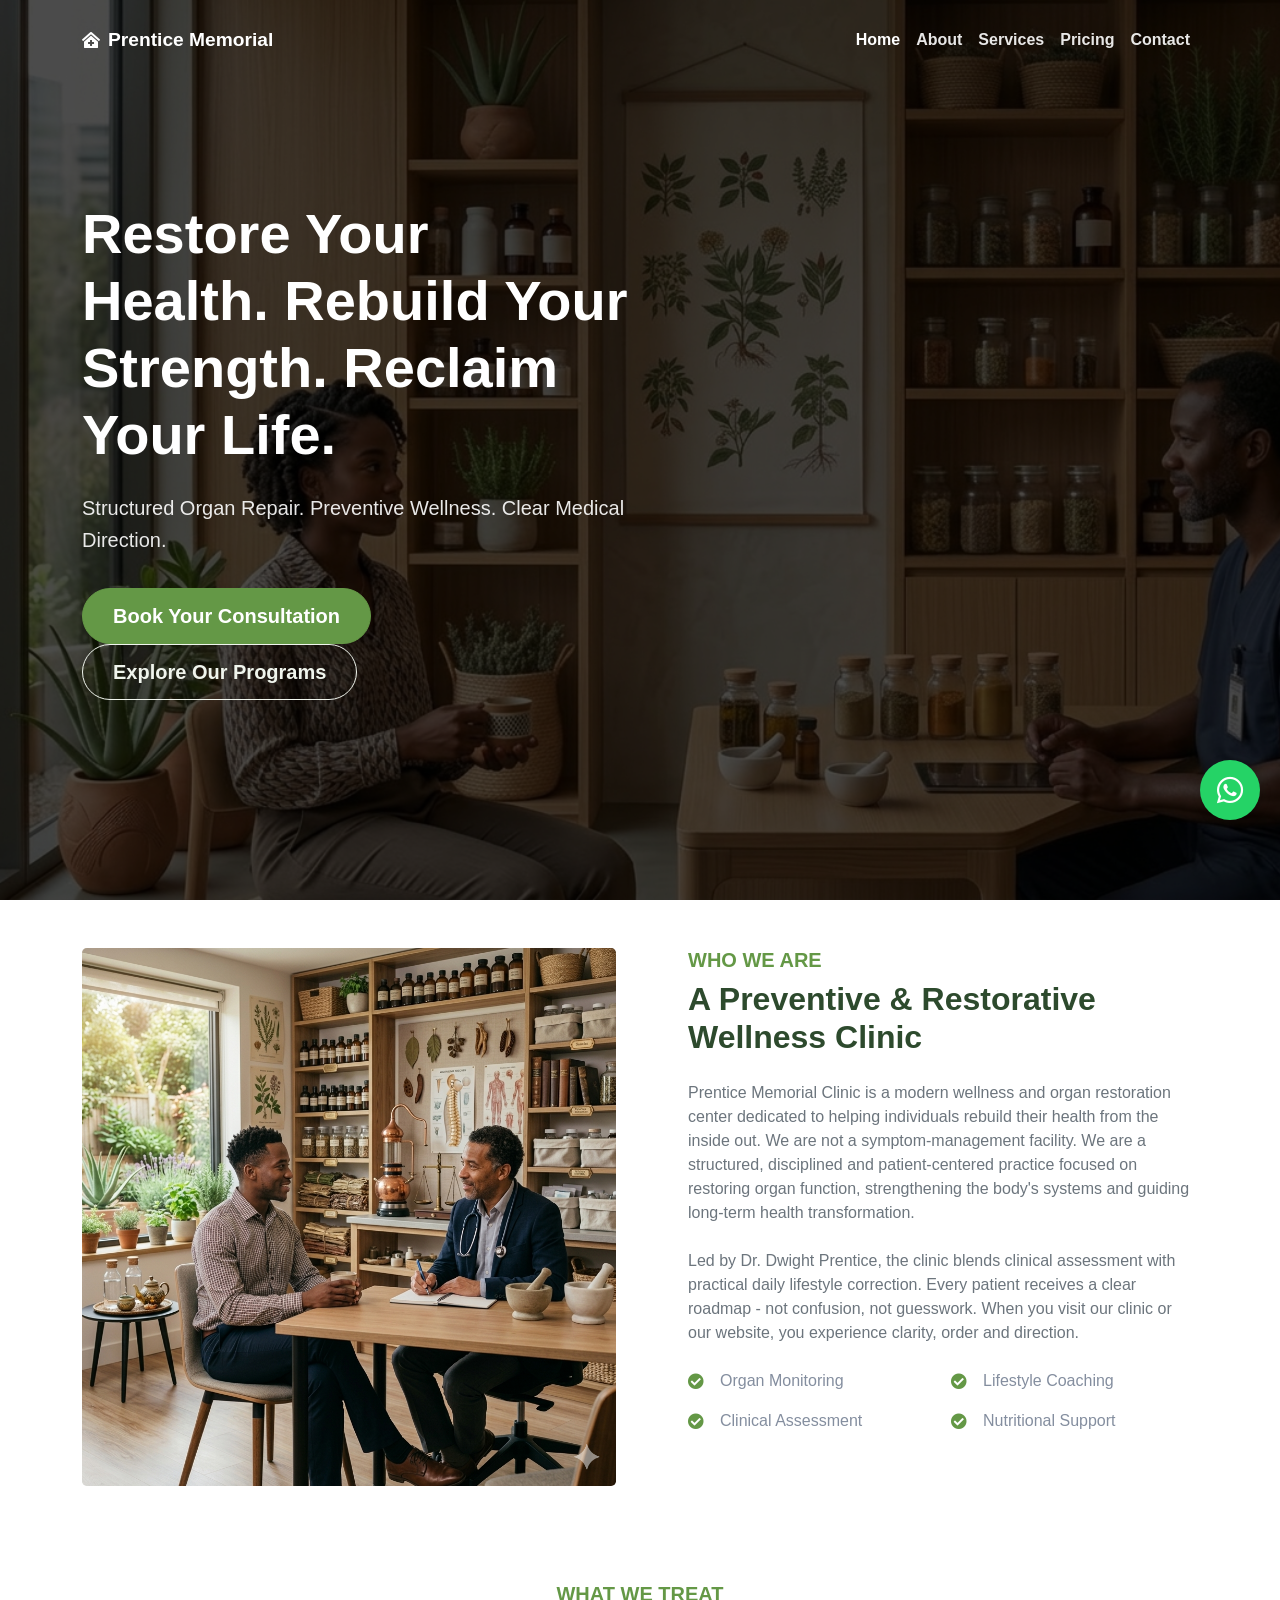
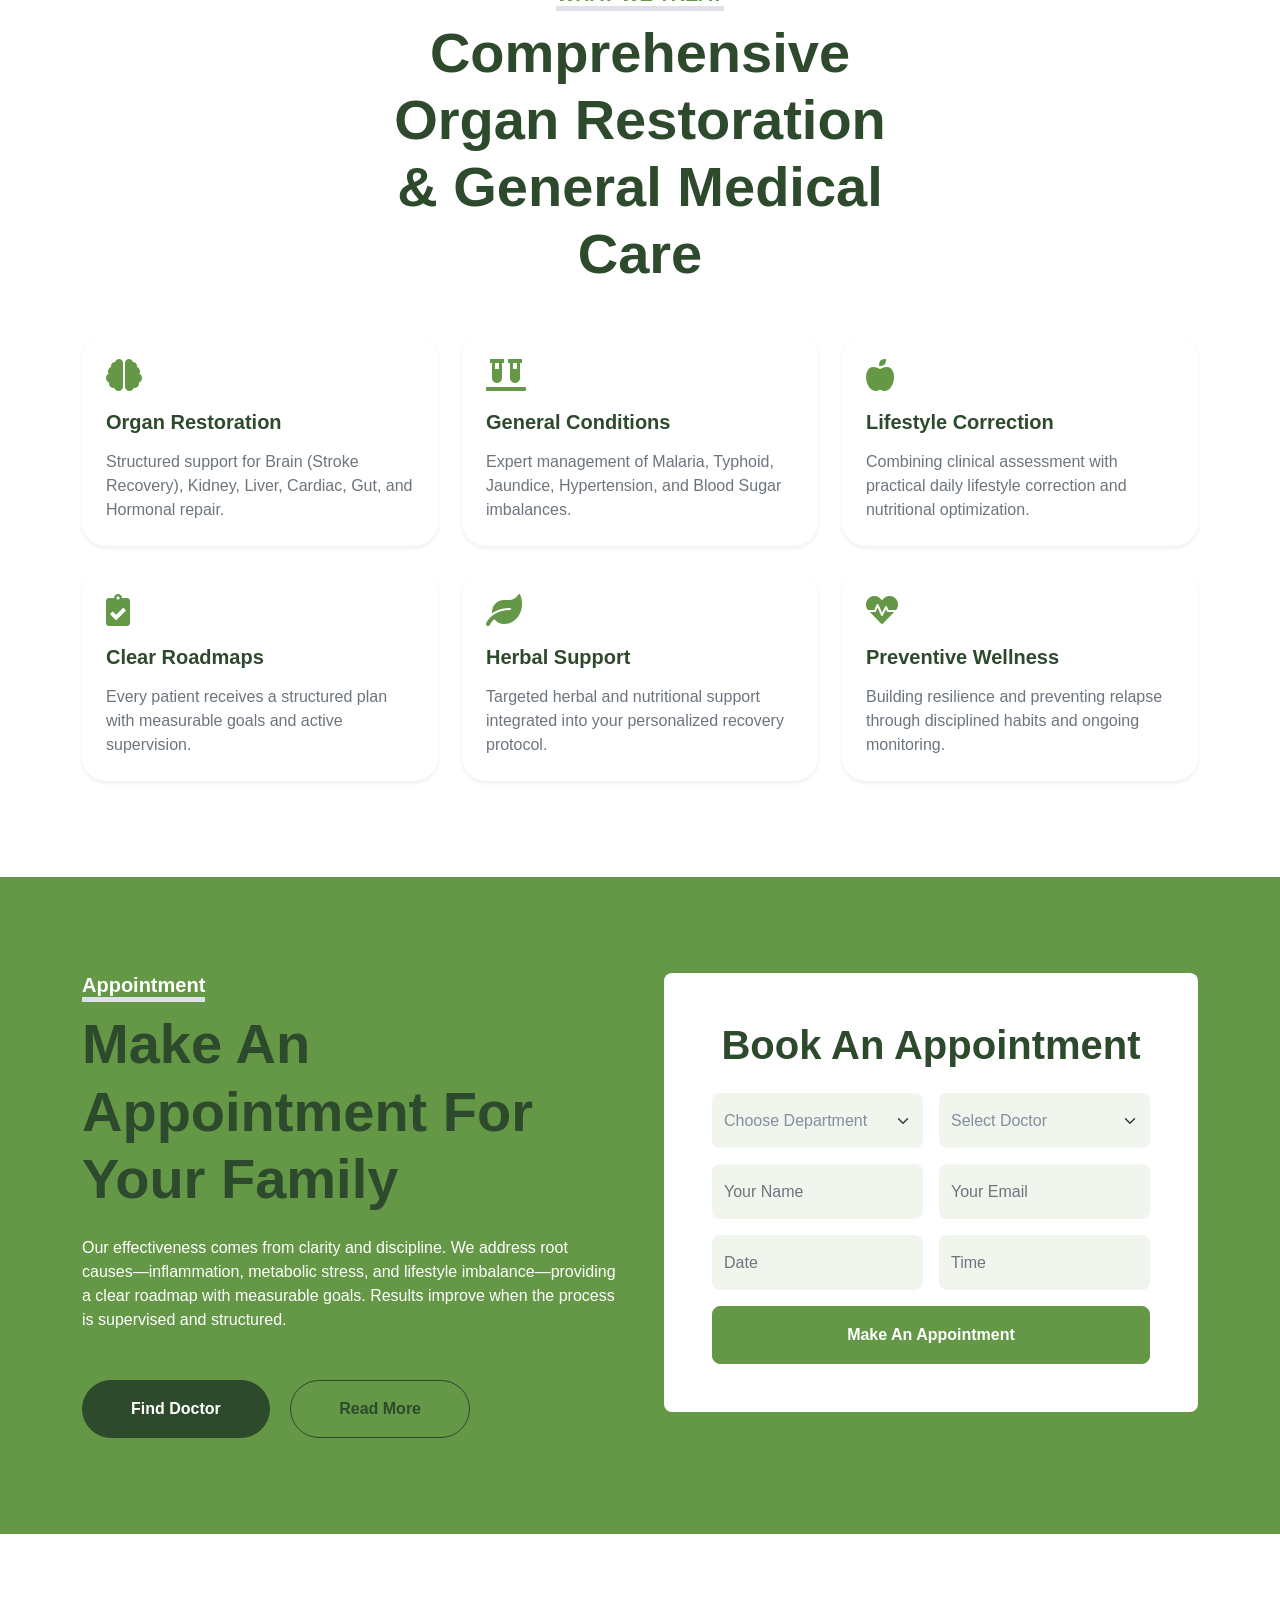
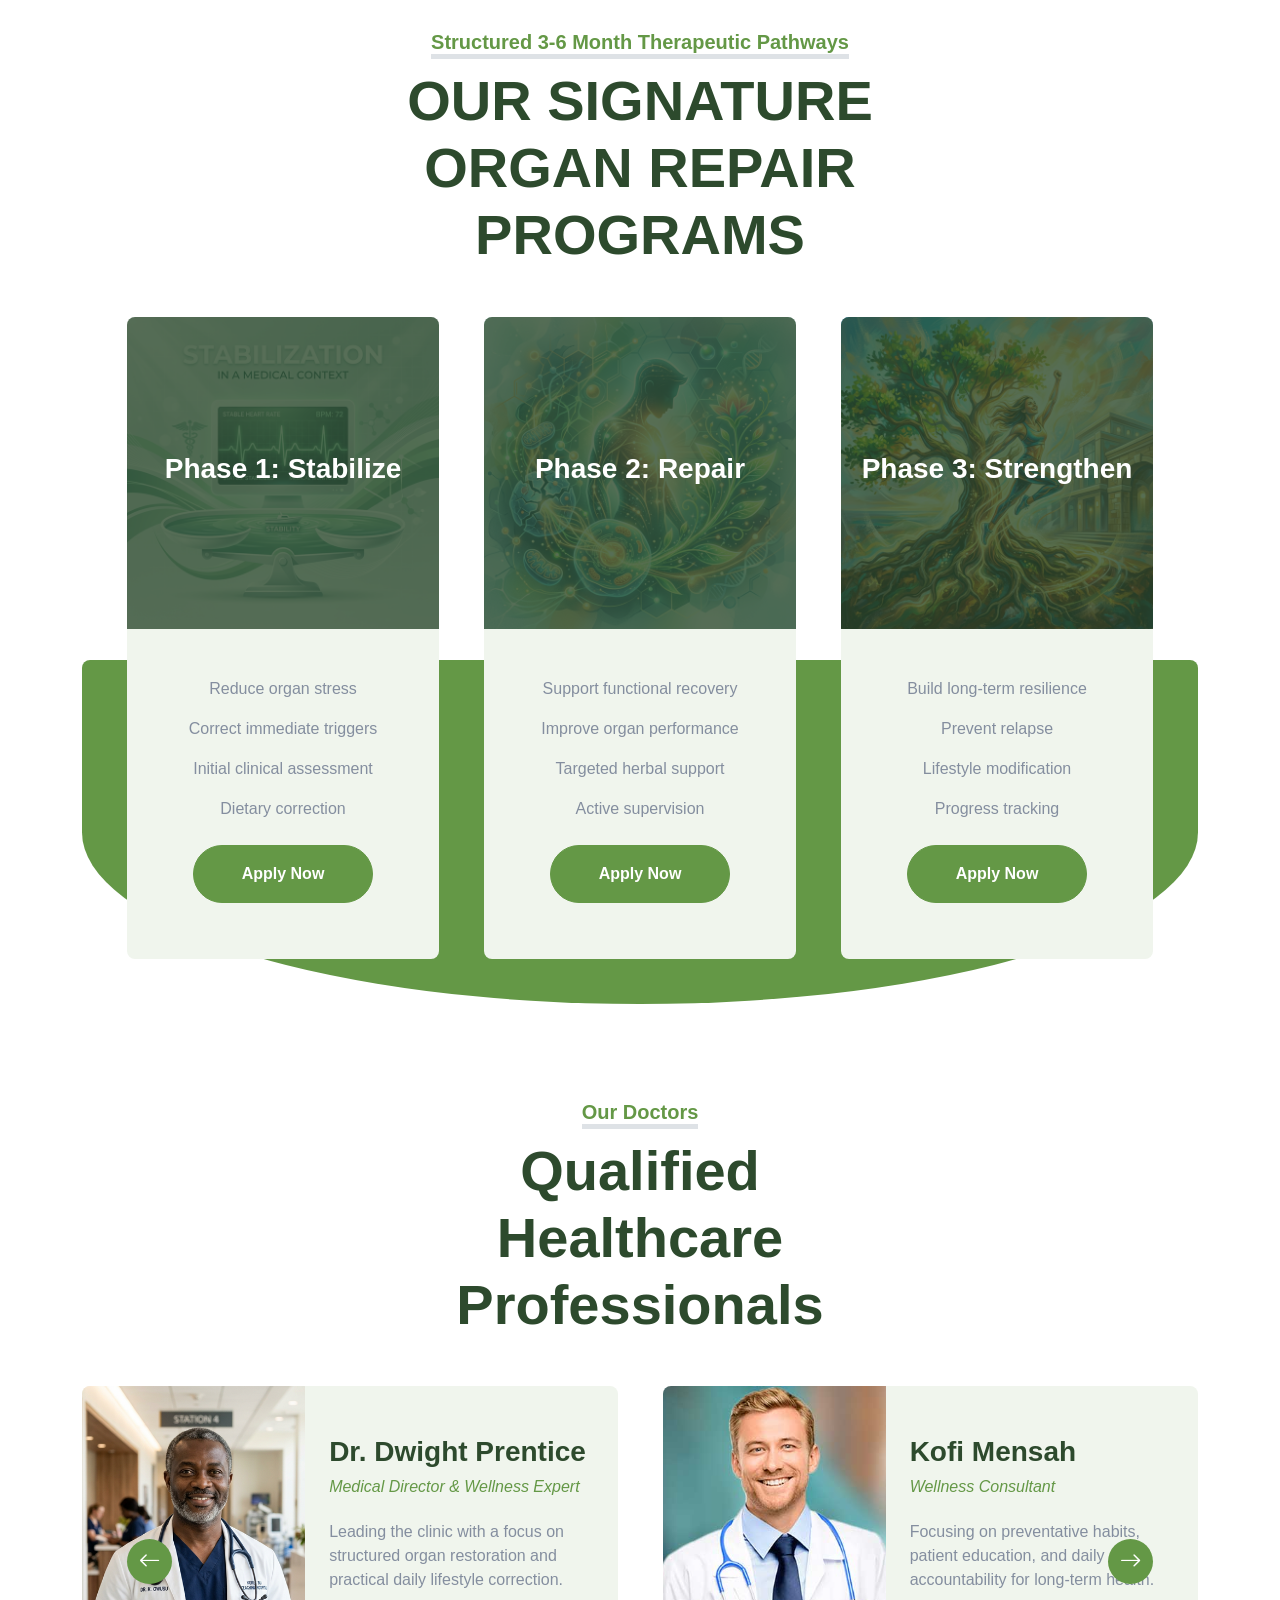
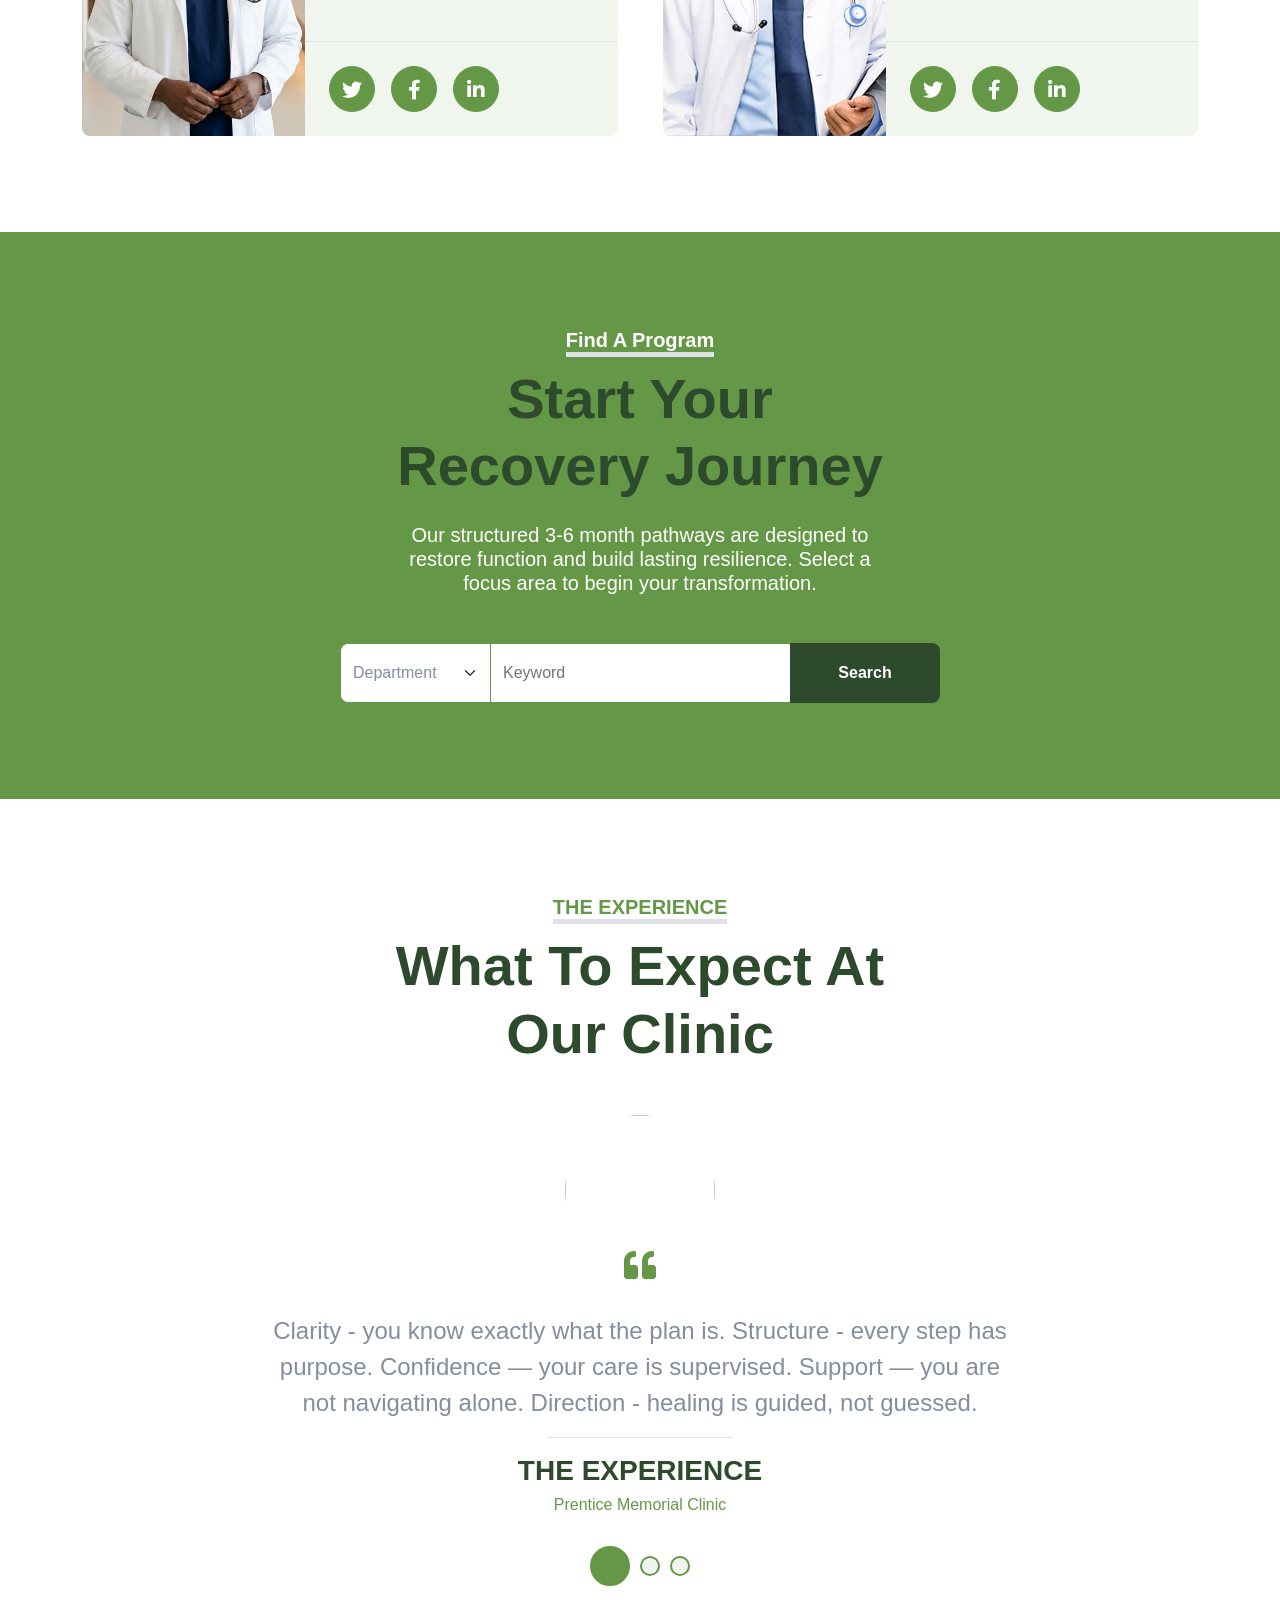
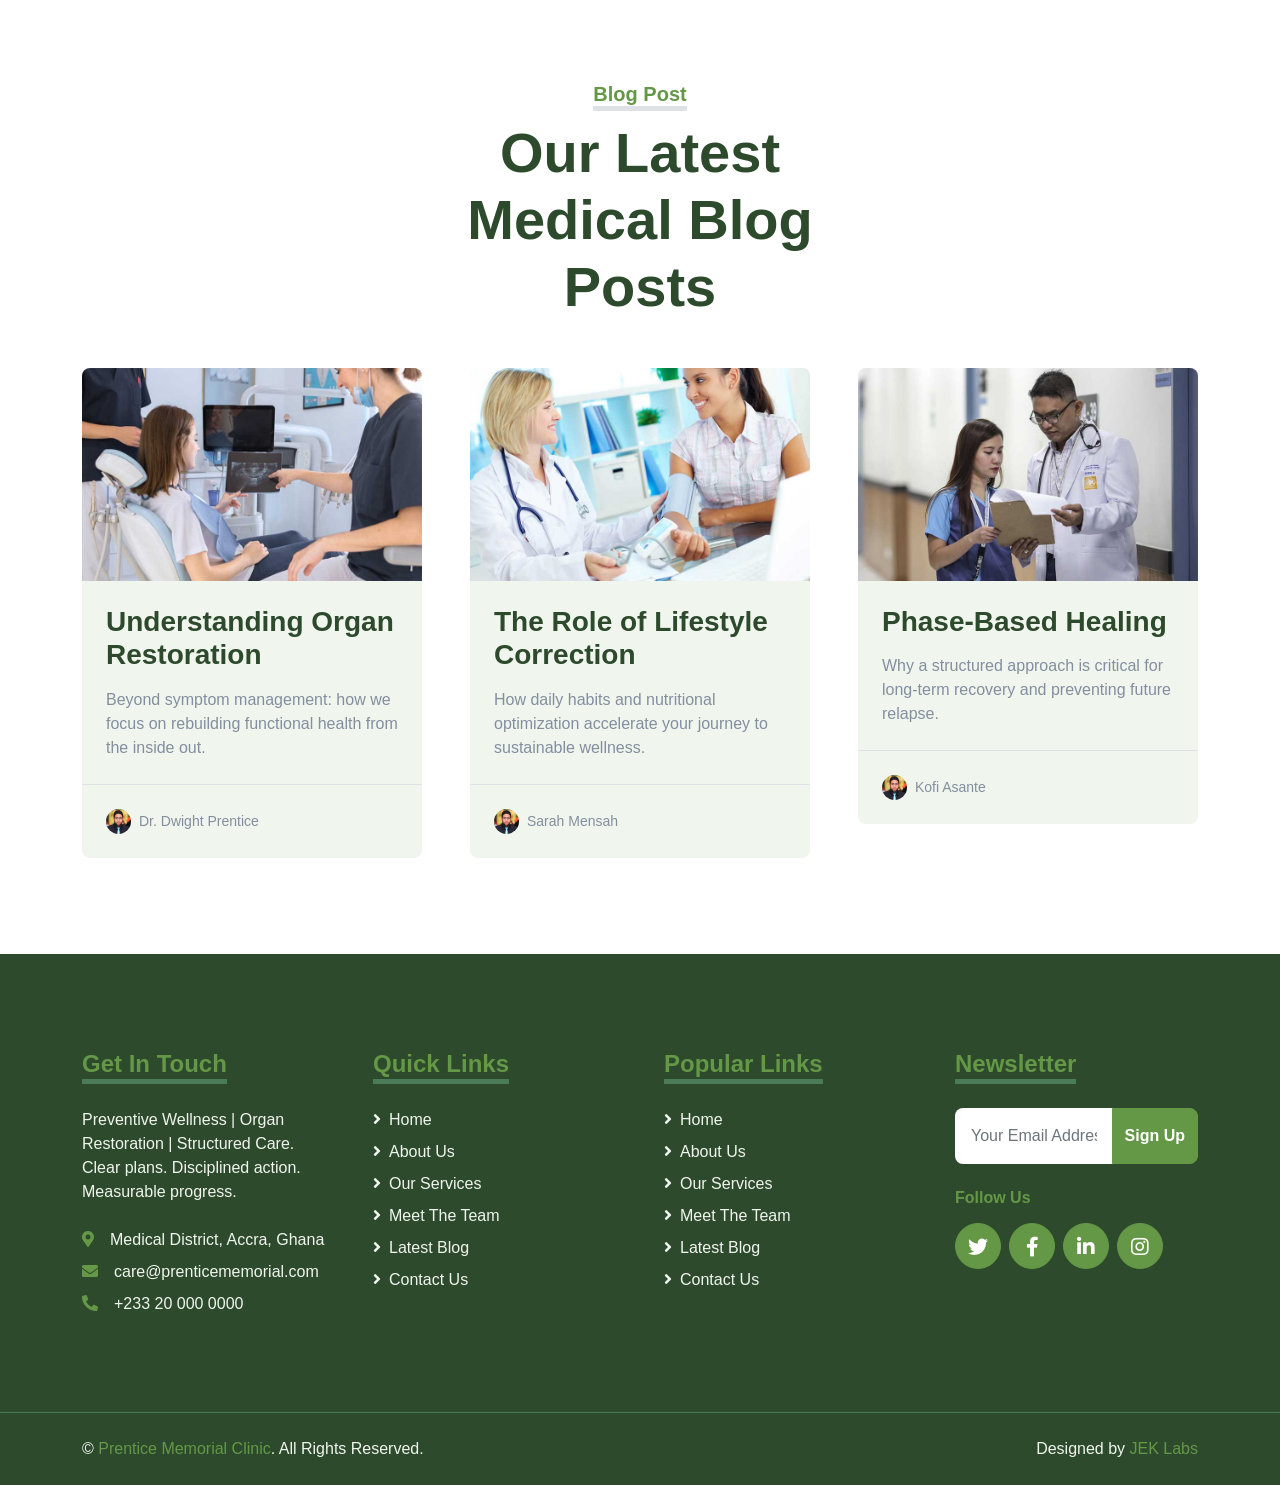
==== index.html @ 49ff548f "update" ====
<!DOCTYPE html>
<html lang="en">

<head>
    <meta charset="utf-8">
    <title>Prentince - Hospital Website Template</title>
    <meta content="width=device-width, initial-scale=1.0" name="viewport">
    <meta content="Free HTML Templates" name="keywords">
    <meta content="Free HTML Templates" name="description">

    <!-- Favicon -->
    <link href="img/favicon.ico" rel="icon">

    <!-- Modern Font -->
    <link rel="preconnect" href="https://fonts.gstatic.com">
    <link href="https://api.fontshare.com/v2/css?f[]=satoshi@400,500,600,700&display=swap" rel="stylesheet">

    <!-- Icon Font Stylesheet -->
    <link href="https://cdnjs.cloudflare.com/ajax/libs/font-awesome/5.15.0/css/all.min.css" rel="stylesheet">
    <link href="https://cdn.jsdelivr.net/npm/bootstrap-icons@1.4.1/font/bootstrap-icons.css" rel="stylesheet">

    <!-- Libraries Stylesheet -->
    <link href="lib/owlcarousel/assets/owl.carousel.min.css" rel="stylesheet">
    <link href="lib/tempusdominus/css/tempusdominus-bootstrap-4.min.css" rel="stylesheet" />

    <!-- Customized Bootstrap Stylesheet -->
    <link href="css/bootstrap.min.css" rel="stylesheet">

    <!-- Template Stylesheet -->
    <link href="css/style.css" rel="stylesheet">

    <!-- Navbar Fix -->
    <link href="css/navbar-fix.css" rel="stylesheet">
</head>

<body style="background:none!important;background-color:transparent!important;">
    <!-- Navbar Start -->
    <div class="container-fluid navbar-transparent"
        style="background:rgba(0,0,0,0)!important;background-color:rgba(0,0,0,0)!important;">
        <div class="container" style="background:rgba(0,0,0,0)!important;background-color:rgba(0,0,0,0)!important;">
            <nav class="navbar navbar-expand-md navbar-dark py-3 py-lg-0"
                style="background:rgba(0,0,0,0)!important;background-color:rgba(0,0,0,0)!important;">
                <a href="index.html" class="navbar-brand"
                    style="background:transparent!important;background-color:transparent!important;">
                    <h1 class="m-0 text-white"
                        style="background:transparent!important;background-color:transparent!important;"><i
                            class="fa fa-clinic-medical me-2"></i>Prentice Memorial</h1>
                </a>
                <button class="navbar-toggler" type="button" data-bs-toggle="offcanvas"
                    data-bs-target="#offcanvasNavbar" aria-controls="offcanvasNavbar"
                    style="background:transparent!important;background-color:transparent!important;">
                    <i class="fas fa-bars text-white"></i>
                </button>
                <div class="collapse navbar-collapse" id="navbarCollapse">
                    <div class="navbar-nav ms-auto py-0">
                        <a href="#home" class="nav-item nav-link active">Home</a>
                        <a href="#about" class="nav-item nav-link">About</a>
                        <a href="#services" class="nav-item nav-link">Services</a>
                        <a href="#pricing" class="nav-item nav-link">Pricing</a>
                        <a href="#contact" class="nav-item nav-link">Contact</a>
                    </div>
                </div>
                <div class="offcanvas offcanvas-end" tabindex="-1" id="offcanvasNavbar"
                    aria-labelledby="offcanvasNavbarLabel">
                    <div class="offcanvas-header">
                        <h2 class="m-0 text-white"
                            style="background:transparent!important;background-color:transparent!important;"><i
                                class="fa fa-clinic-medical me-2"></i>Prentice Memorial</h2>
                        <button type="button" class="btn-close-custom" data-bs-dismiss="offcanvas" aria-label="Close">
                            <i class="fas fa-times"></i>
                        </button>
                    </div>
                    <div class="offcanvas-body">
                        <div class="navbar-nav">
                            <a href="#home" class="nav-link active">Home</a>
                            <a href="#about" class="nav-link">About</a>
                            <a href="#services" class="nav-link">Services</a>
                            <a href="#pricing" class="nav-link">Pricing</a>
                            <a href="#contact" class="nav-link">Contact</a>
                        </div>
                    </div>
                </div>
            </nav>
        </div>
    </div>
    <!-- Navbar End -->


    <!-- Hero Start -->
    <div class="hero-section" id="home">
        <div class="hero-overlay"></div>
        <div class="container">
            <div class="row min-vh-100 align-items-center">
                <div class="col-lg-6">
                    <div class="hero-content">
                        <h1 class="hero-title">Restore Your Health. Rebuild Your Strength. Reclaim Your Life.</h1>
                        <p class="hero-subtitle">Structured Organ Repair. Preventive Wellness. Clear Medical Direction.
                        </p>
                        <div class="hero-buttons">
                            <a href="#" class="btn btn-primary btn-lg me-3">Book Your Consultation</a>
                            <a href="#" class="btn btn-outline-light btn-lg">Explore Our Programs</a>
                        </div>
                    </div>
                </div>
            </div>
        </div>
    </div>
    <!-- Hero End -->


    <!-- About Start -->
    <div class="container-fluid py-5" id="about">
        <div class="container">
            <div class="row gx-5">
                <div class="col-lg-6 mb-5 mb-lg-0">
                    <img class="img-fluid rounded-3" src="img/about.png" alt="About">
                </div>
                <div class="col-lg-6 ps-lg-5">
                    <h5 class="text-primary mb-2">WHO WE ARE</h5>
                    <h2 class="mb-4">A Preventive & Restorative Wellness Clinic</h2>
                    <p class="text-muted mb-4">Prentice Memorial Clinic is a modern wellness and organ restoration
                        center dedicated to helping individuals rebuild their health from the inside out. We are not a
                        symptom-management facility. We are a structured, disciplined and patient-centered practice
                        focused on restoring organ function, strengthening the body's systems and guiding long-term
                        health transformation.</p>
                    <p class="text-muted mb-4">Led by Dr. Dwight Prentice, the clinic blends clinical assessment with
                        practical daily lifestyle correction. Every patient receives a clear roadmap - not confusion,
                        not guesswork. When you visit our clinic or our website, you experience clarity, order and
                        direction.</p>
                    <div class="row g-3">
                        <div class="col-6">
                            <div class="d-flex align-items-center">
                                <i class="fa fa-check-circle text-primary me-3"></i>
                                <span>Organ Monitoring</span>
                            </div>
                        </div>
                        <div class="col-6">
                            <div class="d-flex align-items-center">
                                <i class="fa fa-check-circle text-primary me-3"></i>
                                <span>Lifestyle Coaching</span>
                            </div>
                        </div>
                        <div class="col-6">
                            <div class="d-flex align-items-center">
                                <i class="fa fa-check-circle text-primary me-3"></i>
                                <span>Clinical Assessment</span>
                            </div>
                        </div>
                        <div class="col-6">
                            <div class="d-flex align-items-center">
                                <i class="fa fa-check-circle text-primary me-3"></i>
                                <span>Nutritional Support</span>
                            </div>
                        </div>
                    </div>
                </div>
            </div>
        </div>
    </div>
    <!-- About End -->


    <!-- Services Start -->
    <div class="container-fluid py-5" id="services">
        <div class="container">
            <div class="text-center mx-auto mb-5" style="max-width: 500px;">
                <h5 class="d-inline-block text-primary border-bottom border-5">WHAT WE TREAT</h5>
                <h1 class="display-4">Comprehensive Organ Restoration & General Medical Care</h1>
            </div>
            <div class="row g-4">
                <div class="col-lg-4 col-md-6">
                    <div class="service-card h-100 p-4 border-0 shadow-sm">
                        <div class="service-icon mb-3">
                            <i class="fa fa-2x fa-brain text-primary"></i>
                        </div>
                        <h5 class="mb-3">Organ Restoration</h5>
                        <p class="text-muted mb-0">Structured support for Brain (Stroke Recovery), Kidney, Liver,
                            Cardiac, Gut, and Hormonal repair.</p>
                    </div>
                </div>
                <div class="col-lg-4 col-md-6">
                    <div class="service-card h-100 p-4 rounded-3 border-0 shadow-sm">
                        <div class="service-icon mb-3">
                            <i class="fa fa-2x fa-vials text-primary"></i>
                        </div>
                        <h5 class="mb-3">General Conditions</h5>
                        <p class="text-muted mb-0">Expert management of Malaria, Typhoid, Jaundice, Hypertension, and
                            Blood Sugar imbalances.</p>
                    </div>
                </div>
                <div class="col-lg-4 col-md-6">
                    <div class="service-card h-100 p-4 rounded-3 border-0 shadow-sm">
                        <div class="service-icon mb-3">
                            <i class="fa fa-2x fa-apple-alt text-primary"></i>
                        </div>
                        <h5 class="mb-3">Lifestyle Correction</h5>
                        <p class="text-muted mb-0">Combining clinical assessment with practical daily lifestyle
                            correction and nutritional optimization.</p>
                    </div>
                </div>
                <div class="col-lg-4 col-md-6">
                    <div class="service-card h-100 p-4 rounded-3 border-0 shadow-sm">
                        <div class="service-icon mb-3">
                            <i class="fa fa-2x fa-clipboard-check text-primary"></i>
                        </div>
                        <h5 class="mb-3">Clear Roadmaps</h5>
                        <p class="text-muted mb-0">Every patient receives a structured plan with measurable goals and
                            active supervision.</p>
                    </div>
                </div>
                <div class="col-lg-4 col-md-6">
                    <div class="service-card h-100 p-4 rounded-3 border-0 shadow-sm">
                        <div class="service-icon mb-3">
                            <i class="fa fa-2x fa-leaf text-primary"></i>
                        </div>
                        <h5 class="mb-3">Herbal Support</h5>
                        <p class="text-muted mb-0">Targeted herbal and nutritional support integrated into your
                            personalized recovery protocol.</p>
                    </div>
                </div>
                <div class="col-lg-4 col-md-6">
                    <div class="service-card h-100 p-4 rounded-3 border-0 shadow-sm">
                        <div class="service-icon mb-3">
                            <i class="fa fa-2x fa-heartbeat text-primary"></i>
                        </div>
                        <h5 class="mb-3">Preventive Wellness</h5>
                        <p class="text-muted mb-0">Building resilience and preventing relapse through disciplined habits
                            and ongoing monitoring.</p>
                    </div>
                </div>
            </div>
        </div>
    </div>
    <!-- Services End -->


    <!-- Appointment Start -->
    <div class="container-fluid bg-primary my-5 py-5">
        <div class="container py-5">
            <div class="row gx-5">
                <div class="col-lg-6 mb-5 mb-lg-0">
                    <div class="mb-4">
                        <h5 class="d-inline-block text-white border-bottom border-5">Appointment</h5>
                        <h1 class="display-4">Make An Appointment For Your Family</h1>
                    </div>
                    <p class="text-white mb-5">Our effectiveness comes from clarity and discipline. We address root
                        causes—inflammation, metabolic stress, and lifestyle imbalance—providing a clear roadmap with
                        measurable goals. Results improve when the process is supervised and structured.</p>
                    <a class="btn btn-dark rounded-pill py-3 px-5 me-3" href="">Find Doctor</a>
                    <a class="btn btn-outline-dark rounded-pill py-3 px-5" href="">Read More</a>
                </div>
                <div class="col-lg-6">
                    <div class="bg-white text-center rounded p-5">
                        <h1 class="mb-4">Book An Appointment</h1>
                        <form>
                            <div class="row g-3">
                                <div class="col-12 col-sm-6">
                                    <select class="form-select bg-light border-0" style="height: 55px;">
                                        <option selected>Choose Department</option>
                                        <option value="1">Department 1</option>
                                        <option value="2">Department 2</option>
                                        <option value="3">Department 3</option>
                                    </select>
                                </div>
                                <div class="col-12 col-sm-6">
                                    <select class="form-select bg-light border-0" style="height: 55px;">
                                        <option selected>Select Doctor</option>
                                        <option value="1">Doctor 1</option>
                                        <option value="2">Doctor 2</option>
                                        <option value="3">Doctor 3</option>
                                    </select>
                                </div>
                                <div class="col-12 col-sm-6">
                                    <input type="text" class="form-control bg-light border-0" placeholder="Your Name"
                                        style="height: 55px;">
                                </div>
                                <div class="col-12 col-sm-6">
                                    <input type="email" class="form-control bg-light border-0" placeholder="Your Email"
                                        style="height: 55px;">
                                </div>
                                <div class="col-12 col-sm-6">
                                    <div class="date" id="date" data-target-input="nearest">
                                        <input type="text" class="form-control bg-light border-0 datetimepicker-input"
                                            placeholder="Date" data-target="#date" data-toggle="datetimepicker"
                                            style="height: 55px;">
                                    </div>
                                </div>
                                <div class="col-12 col-sm-6">
                                    <div class="time" id="time" data-target-input="nearest">
                                        <input type="text" class="form-control bg-light border-0 datetimepicker-input"
                                            placeholder="Time" data-target="#time" data-toggle="datetimepicker"
                                            style="height: 55px;">
                                    </div>
                                </div>
                                <div class="col-12">
                                    <button class="btn btn-primary w-100 py-3" type="submit">Make An
                                        Appointment</button>
                                </div>
                            </div>
                        </form>
                    </div>
                </div>
            </div>
        </div>
    </div>
    <!-- Appointment End -->


    <!-- Pricing Plan Start -->
    <div class="container-fluid py-5" id="pricing">
        <div class="container">
            <div class="text-center mx-auto mb-5" style="max-width: 500px;">
                <h5 class="d-inline-block text-primary border-bottom border-5">Structured 3-6 Month Therapeutic Pathways
                </h5>
                <h1 class="display-4">OUR SIGNATURE ORGAN REPAIR PROGRAMS</h1>
            </div>
            <div class="owl-carousel price-carousel position-relative" style="padding: 0 45px 45px 45px;">
                <div class="bg-light rounded text-center">
                    <div class="position-relative">
                        <img class="img-fluid rounded-top" src="img/program_phase1.png" alt="">
                        <div class="position-absolute w-100 h-100 top-50 start-50 translate-middle rounded-top d-flex flex-column align-items-center justify-content-center"
                            style="background: rgba(45, 74, 45, .8);">
                            <h3 class="text-white">Phase 1: Stabilize</h3>
                        </div>
                    </div>
                    <div class="text-center py-5">
                        <p>Reduce organ stress</p>
                        <p>Correct immediate triggers</p>
                        <p>Initial clinical assessment</p>
                        <p>Dietary correction</p>
                        <a href="" class="btn btn-primary rounded-pill py-3 px-5 my-2">Apply Now</a>
                    </div>
                </div>
                <div class="bg-light rounded text-center">
                    <div class="position-relative">
                        <img class="img-fluid rounded-top" src="img/program_phase2.png" alt="">
                        <div class="position-absolute w-100 h-100 top-50 start-50 translate-middle rounded-top d-flex flex-column align-items-center justify-content-center"
                            style="background: rgba(45, 74, 45, .8);">
                            <h3 class="text-white">Phase 2: Repair</h3>
                        </div>
                    </div>
                    <div class="text-center py-5">
                        <p>Support functional recovery</p>
                        <p>Improve organ performance</p>
                        <p>Targeted herbal support</p>
                        <p>Active supervision</p>
                        <a href="" class="btn btn-primary rounded-pill py-3 px-5 my-2">Apply Now</a>
                    </div>
                </div>
                <div class="bg-light rounded text-center">
                    <div class="position-relative">
                        <img class="img-fluid rounded-top" src="img/program_phase3.png" alt="">
                        <div class="position-absolute w-100 h-100 top-50 start-50 translate-middle rounded-top d-flex flex-column align-items-center justify-content-center"
                            style="background: rgba(45, 74, 45, .8);">
                            <h3 class="text-white">Phase 3: Strengthen</h3>
                        </div>
                    </div>
                    <div class="text-center py-5">
                        <p>Build long-term resilience</p>
                        <p>Prevent relapse</p>
                        <p>Lifestyle modification</p>
                        <p>Progress tracking</p>
                        <a href="" class="btn btn-primary rounded-pill py-3 px-5 my-2">Apply Now</a>
                    </div>
                </div>
            </div>
        </div>
    </div>
    <!-- Pricing Plan End -->


    <!-- Team Start -->
    <div class="container-fluid py-5">
        <div class="container">
            <div class="text-center mx-auto mb-5" style="max-width: 500px;">
                <h5 class="d-inline-block text-primary border-bottom border-5">Our Doctors</h5>
                <h1 class="display-4">Qualified Healthcare Professionals</h1>
            </div>
            <div class="owl-carousel team-carousel position-relative">
                <div class="team-item">
                    <div class="row g-0 bg-light rounded overflow-hidden">
                        <div class="col-12 col-sm-5 h-100">
                            <img class="img-fluid h-100" src="img/dr_prentice.png" style="object-fit: cover;">
                        </div>
                        <div class="col-12 col-sm-7 h-100 d-flex flex-column">
                            <div class="mt-auto p-4">
                                <h3>Dr. Dwight Prentice</h3>
                                <h6 class="fw-normal fst-italic text-primary mb-4">Medical Director & Wellness Expert
                                </h6>
                                <p class="m-0">Leading the clinic with a focus on structured organ restoration and
                                    practical daily lifestyle correction.</p>
                            </div>
                            <div class="d-flex mt-auto border-top p-4">
                                <a class="btn btn-lg btn-primary btn-lg-square rounded-circle me-3" href="#"><i
                                        class="fab fa-twitter"></i></a>
                                <a class="btn btn-lg btn-primary btn-lg-square rounded-circle me-3" href="#"><i
                                        class="fab fa-facebook-f"></i></a>
                                <a class="btn btn-lg btn-primary btn-lg-square rounded-circle" href="#"><i
                                        class="fab fa-linkedin-in"></i></a>
                            </div>
                        </div>
                    </div>
                </div>
                <div class="team-item">
                    <div class="row g-0 bg-light rounded overflow-hidden">
                        <div class="col-12 col-sm-5 h-100">
                            <img class="img-fluid h-100" src="img/team-2.jpg" style="object-fit: cover;">
                        </div>
                        <div class="col-12 col-sm-7 h-100 d-flex flex-column">
                            <div class="mt-auto p-4">
                                <h3>Kofi Mensah</h3>
                                <h6 class="fw-normal fst-italic text-primary mb-4">Wellness Consultant</h6>
                                <p class="m-0">Focusing on preventative habits, patient education, and daily
                                    accountability for long-term health.</p>
                            </div>
                            <div class="d-flex mt-auto border-top p-4">
                                <a class="btn btn-lg btn-primary btn-lg-square rounded-circle me-3" href="#"><i
                                        class="fab fa-twitter"></i></a>
                                <a class="btn btn-lg btn-primary btn-lg-square rounded-circle me-3" href="#"><i
                                        class="fab fa-facebook-f"></i></a>
                                <a class="btn btn-lg btn-primary btn-lg-square rounded-circle" href="#"><i
                                        class="fab fa-linkedin-in"></i></a>
                            </div>
                        </div>
                    </div>
                </div>
                <div class="team-item">
                    <div class="row g-0 bg-light rounded overflow-hidden">
                        <div class="col-12 col-sm-5 h-100">
                            <img class="img-fluid h-100" src="img/team-3.jpg" style="object-fit: cover;">
                        </div>
                        <div class="col-12 col-sm-7 h-100 d-flex flex-column">
                            <div class="mt-auto p-4">
                                <h3>Sarah Asante</h3>
                                <h6 class="fw-normal fst-italic text-primary mb-4">Clinical Nutritionist</h6>
                                <p class="m-0">Specializing in organ-specific dietary protocols and targeted herbal
                                    support for restorative care.</p>
                            </div>
                            <div class="d-flex mt-auto border-top p-4">
                                <a class="btn btn-lg btn-primary btn-lg-square rounded-circle me-3" href="#"><i
                                        class="fab fa-twitter"></i></a>
                                <a class="btn btn-lg btn-primary btn-lg-square rounded-circle me-3" href="#"><i
                                        class="fab fa-facebook-f"></i></a>
                                <a class="btn btn-lg btn-primary btn-lg-square rounded-circle" href="#"><i
                                        class="fab fa-linkedin-in"></i></a>
                            </div>
                        </div>
                    </div>
                </div>
            </div>
        </div>
    </div>
    <!-- Team End -->


    <!-- Search Start -->
    <div class="container-fluid bg-primary my-5 py-5">
        <div class="container py-5">
            <div class="text-center mx-auto mb-5" style="max-width: 500px;">
                <h5 class="d-inline-block text-white border-bottom border-5">Find A Program</h5>
                <h1 class="display-4 mb-4">Start Your Recovery Journey</h1>
                <h5 class="text-white fw-normal">Our structured 3-6 month pathways are designed to restore function and
                    build lasting resilience. Select a focus area to begin your transformation.</h5>
            </div>
            <div class="mx-auto" style="width: 100%; max-width: 600px;">
                <div class="input-group">
                    <select class="form-select border-primary w-25" style="height: 60px;">
                        <option selected>Department</option>
                        <option value="1">Department 1</option>
                        <option value="2">Department 2</option>
                        <option value="3">Department 3</option>
                    </select>
                    <input type="text" class="form-control border-primary w-50" placeholder="Keyword">
                    <button class="btn btn-dark border-0 w-25">Search</button>
                </div>
            </div>
        </div>
    </div>
    <!-- Search End -->


    <!-- Testimonial Start -->
    <div class="container-fluid py-5">
        <div class="container">
            <div class="text-center mx-auto mb-5" style="max-width: 500px;">
                <h5 class="d-inline-block text-primary border-bottom border-5">THE EXPERIENCE</h5>
                <h1 class="display-4">What To Expect At Our Clinic</h1>
            </div>
            <div class="row justify-content-center">
                <div class="col-lg-8">
                    <div class="owl-carousel testimonial-carousel">
                        <div class="testimonial-item text-center">
                            <div class="position-relative mb-5">
                                <img class="img-fluid rounded-circle mx-auto" src="img/testimonial-1.jpg" alt="">
                                <div class="position-absolute top-100 start-50 translate-middle d-flex align-items-center justify-content-center bg-white rounded-circle"
                                    style="width: 60px; height: 60px;">
                                    <i class="fa fa-quote-left fa-2x text-primary"></i>
                                </div>
                            </div>
                            <p class="fs-4 fw-normal">Clarity - you know exactly what the plan is. Structure - every
                                step has purpose. Confidence — your care is supervised. Support — you are not navigating
                                alone. Direction - healing is guided, not guessed.</p>
                            <hr class="w-25 mx-auto">
                            <h3>THE EXPERIENCE</h3>
                            <h6 class="fw-normal text-primary mb-3">Prentice Memorial Clinic</h6>
                        </div>
                        <div class="testimonial-item text-center">
                            <div class="position-relative mb-5">
                                <img class="img-fluid rounded-circle mx-auto" src="img/testimonial-2.jpg" alt="">
                                <div class="position-absolute top-100 start-50 translate-middle d-flex align-items-center justify-content-center bg-white rounded-circle"
                                    style="width: 60px; height: 60px;">
                                    <i class="fa fa-quote-left fa-2x text-primary"></i>
                                </div>
                            </div>
                            <p class="fs-4 fw-normal">Prentice Memorial Clinic provides a structured, disciplined, and
                                patient-centered practice for long-term health transformation.</p>
                            <hr class="w-25 mx-auto">
                            <h3>OUR MISSION</h3>
                            <h6 class="fw-normal text-primary mb-3">Restoring Organ Function</h6>
                        </div>
                        <div class="testimonial-item text-center">
                            <div class="position-relative mb-5">
                                <img class="img-fluid rounded-circle mx-auto" src="img/testimonial-3.jpg" alt="">
                                <div class="position-absolute top-100 start-50 translate-middle d-flex align-items-center justify-content-center bg-white rounded-circle"
                                    style="width: 60px; height: 60px;">
                                    <i class="fa fa-quote-left fa-2x text-primary"></i>
                                </div>
                            </div>
                            <p class="fs-4 fw-normal">Every patient receives a clear roadmap. Healing is intentional,
                                not accidental. Reclaim your life with our signature programs.</p>
                            <hr class="w-25 mx-auto">
                            <h3>OUR PROMISE</h3>
                            <h6 class="fw-normal text-primary mb-3">Sustainable Recovery</h6>
                        </div>
                    </div>
                </div>
            </div>
        </div>
    </div>
    <!-- Testimonial End -->


    <!-- Blog Start -->
    <div class="container-fluid py-5">
        <div class="container">
            <div class="text-center mx-auto mb-5" style="max-width: 500px;">
                <h5 class="d-inline-block text-primary border-bottom border-5">Blog Post</h5>
                <h1 class="display-4">Our Latest Medical Blog Posts</h1>
            </div>
            <div class="row g-5">
                <div class="col-xl-4 col-lg-6">
                    <div class="bg-light rounded overflow-hidden">
                        <img class="img-fluid w-100" src="img/blog-1.jpg" alt="">
                        <div class="p-4">
                            <a class="h3 d-block mb-3" href="">Understanding Organ Restoration</a>
                            <p class="m-0">Beyond symptom management: how we focus on rebuilding functional health from
                                the inside out.</p>
                        </div>
                        <div class="d-flex justify-content-between border-top p-4">
                            <div class="d-flex align-items-center">
                                <img class="rounded-circle me-2" src="img/user.jpg" width="25" height="25" alt="">
                                <small>Dr. Dwight Prentice</small>
                            </div>
                        </div>
                    </div>
                </div>
                <div class="col-xl-4 col-lg-6">
                    <div class="bg-light rounded overflow-hidden">
                        <img class="img-fluid w-100" src="img/blog-2.jpg" alt="">
                        <div class="p-4">
                            <a class="h3 d-block mb-3" href="">The Role of Lifestyle Correction</a>
                            <p class="m-0">How daily habits and nutritional optimization accelerate your journey to
                                sustainable wellness.</p>
                        </div>
                        <div class="d-flex justify-content-between border-top p-4">
                            <div class="d-flex align-items-center">
                                <img class="rounded-circle me-2" src="img/user.jpg" width="25" height="25" alt="">
                                <small>Sarah Mensah</small>
                            </div>
                        </div>
                    </div>
                </div>
                <div class="col-xl-4 col-lg-6">
                    <div class="bg-light rounded overflow-hidden">
                        <img class="img-fluid w-100" src="img/blog-3.jpg" alt="">
                        <div class="p-4">
                            <a class="h3 d-block mb-3" href="">Phase-Based Healing</a>
                            <p class="m-0">Why a structured approach is critical for long-term recovery and preventing
                                future relapse.</p>
                        </div>
                        <div class="d-flex justify-content-between border-top p-4">
                            <div class="d-flex align-items-center">
                                <img class="rounded-circle me-2" src="img/user.jpg" width="25" height="25" alt="">
                                <small>Kofi Asante</small>
                            </div>
                        </div>
                    </div>
                </div>
            </div>
        </div>
    </div>
    <!-- Blog End -->


    <!-- Footer Start -->
    <div class="container-fluid bg-dark text-light mt-5 py-5" id="contact">
        <div class="container py-5">
            <div class="row g-5">
                <div class="col-lg-3 col-md-6">
                    <h4 class="d-inline-block text-primary border-bottom border-5 border-secondary mb-4">Get In Touch
                    </h4>
                    <p class="mb-4">Preventive Wellness | Organ Restoration | Structured Care. Clear plans. Disciplined
                        action. Measurable progress.</p>
                    <p class="mb-2"><i class="fa fa-map-marker-alt text-primary me-3"></i>Medical District, Accra, Ghana
                    </p>
                    <p class="mb-2"><i class="fa fa-envelope text-primary me-3"></i>care@prenticememorial.com</p>
                    <p class="mb-0"><i class="fa fa-phone-alt text-primary me-3"></i>+233 20 000 0000</p>
                </div>
                <div class="col-lg-3 col-md-6">
                    <h4 class="d-inline-block text-primary border-bottom border-5 border-secondary mb-4">Quick Links
                    </h4>
                    <div class="d-flex flex-column justify-content-start">
                        <a class="text-light mb-2" href="#"><i class="fa fa-angle-right me-2"></i>Home</a>
                        <a class="text-light mb-2" href="#"><i class="fa fa-angle-right me-2"></i>About Us</a>
                        <a class="text-light mb-2" href="#"><i class="fa fa-angle-right me-2"></i>Our Services</a>
                        <a class="text-light mb-2" href="#"><i class="fa fa-angle-right me-2"></i>Meet The Team</a>
                        <a class="text-light mb-2" href="#"><i class="fa fa-angle-right me-2"></i>Latest Blog</a>
                        <a class="text-light" href="#"><i class="fa fa-angle-right me-2"></i>Contact Us</a>
                    </div>
                </div>
                <div class="col-lg-3 col-md-6">
                    <h4 class="d-inline-block text-primary border-bottom border-5 border-secondary mb-4">Popular Links
                    </h4>
                    <div class="d-flex flex-column justify-content-start">
                        <a class="text-light mb-2" href="#"><i class="fa fa-angle-right me-2"></i>Home</a>
                        <a class="text-light mb-2" href="#"><i class="fa fa-angle-right me-2"></i>About Us</a>
                        <a class="text-light mb-2" href="#"><i class="fa fa-angle-right me-2"></i>Our Services</a>
                        <a class="text-light mb-2" href="#"><i class="fa fa-angle-right me-2"></i>Meet The Team</a>
                        <a class="text-light mb-2" href="#"><i class="fa fa-angle-right me-2"></i>Latest Blog</a>
                        <a class="text-light" href="#"><i class="fa fa-angle-right me-2"></i>Contact Us</a>
                    </div>
                </div>
                <div class="col-lg-3 col-md-6">
                    <h4 class="d-inline-block text-primary border-bottom border-5 border-secondary mb-4">Newsletter</h4>
                    <form action="">
                        <div class="input-group">
                            <input type="text" class="form-control p-3 border-0" placeholder="Your Email Address">
                            <button class="btn btn-primary">Sign Up</button>
                        </div>
                    </form>
                    <h6 class="text-primary mt-4 mb-3">Follow Us</h6>
                    <div class="d-flex">
                        <a class="btn btn-lg btn-primary btn-lg-square rounded-circle me-2" href="#"><i
                                class="fab fa-twitter"></i></a>
                        <a class="btn btn-lg btn-primary btn-lg-square rounded-circle me-2" href="#"><i
                                class="fab fa-facebook-f"></i></a>
                        <a class="btn btn-lg btn-primary btn-lg-square rounded-circle me-2" href="#"><i
                                class="fab fa-linkedin-in"></i></a>
                        <a class="btn btn-lg btn-primary btn-lg-square rounded-circle" href="#"><i
                                class="fab fa-instagram"></i></a>
                    </div>
                </div>
            </div>
        </div>
    </div>
    <div class="container-fluid bg-dark text-light border-top border-secondary py-4">
        <div class="container">
            <div class="row g-5">
                <div class="col-md-6 text-center text-md-start">
                    <p class="mb-md-0">&copy; <a class="text-primary" href="#">Prentice Memorial Clinic</a>. All Rights
                        Reserved.</p>
                </div>
                <div class="col-md-6 text-center text-md-end">
                    <p class="mb-0">Designed by <a class="text-primary" href="">JEK Labs</a></p>
                </div>
            </div>
        </div>
    </div>
    <!-- Footer End -->


    <!-- Back to Top -->
    <a href="#" class="btn btn-lg btn-primary btn-lg-square back-to-top"><i class="bi bi-arrow-up"></i></a>

    <!-- WhatsApp Button -->
    <a href="https://wa.me/1234567890" class="whatsapp-float" target="_blank">
        <i class="fab fa-whatsapp"></i>
    </a>


    <!-- JavaScript Libraries -->
    <script src="https://code.jquery.com/jquery-3.4.1.min.js"></script>
    <script src="https://cdn.jsdelivr.net/npm/bootstrap@5.0.0/dist/js/bootstrap.bundle.min.js"></script>
    <script src="lib/easing/easing.min.js"></script>
    <script src="lib/waypoints/waypoints.min.js"></script>
    <script src="lib/owlcarousel/owl.carousel.min.js"></script>
    <script src="lib/tempusdominus/js/moment.min.js"></script>
    <script src="lib/tempusdominus/js/moment-timezone.min.js"></script>
    <script src="lib/tempusdominus/js/tempusdominus-bootstrap-4.min.js"></script>

    <!-- Template Javascript -->
    <script src="js/main.js"></script>


</body>

</html>
---- css/style.css ----
/********** Template CSS **********/
:root {
    --primary: #649846;
    --secondary: #4A7C59;
    --light: #F0F5ED;
    --dark: #2D4A2D;
}

.btn {
    font-weight: 700;
    transition: .5s;
}

/* Hover effects handled by other rules */

.btn-dark:hover {
    background-color: var(--dark) !important;
    border-color: var(--dark) !important;
}

.btn-primary {
    color: #FFFFFF;
}

.btn-square {
    width: 36px;
    height: 36px;
}

.btn-sm-square {
    width: 28px;
    height: 28px;
}

.btn-lg-square {
    width: 46px;
    height: 46px;
}

.btn-square,
.btn-sm-square,
.btn-lg-square {
    padding-left: 0;
    padding-right: 0;
    text-align: center;
}

.back-to-top {
    position: fixed;
    display: none;
    right: 30px;
    bottom: 0;
    border-radius: 50% 50% 0 0;
    z-index: 99;
}

body {
    font-family: 'Satoshi', sans-serif;
}

h1,
h2,
h3,
h4,
h5,
h6 {
    font-family: 'Satoshi', sans-serif;
}

.navbar-light .navbar-nav .nav-link {
    font-family: 'Satoshi', sans-serif;
    position: relative;
    margin-left: 30px;
    padding: 30px 0;
    font-size: 18px;
    font-weight: 700;
    color: var(--dark);
    outline: none;
    transition: .5s;
}

.navbar-light .navbar-nav .nav-link:hover,
.navbar-light .navbar-nav .nav-link.active {
    color: var(--primary);
}

@media (min-width: 992px) {
    .navbar-light .navbar-nav .nav-link::before {
        position: absolute;
        content: "";
        width: 0;
        height: 5px;
        bottom: 0;
        left: 50%;
        background: var(--primary);
        transition: .5s;
    }

    .navbar-light .navbar-nav .nav-link:hover::before,
    .navbar-light .navbar-nav .nav-link.active::before {
        width: 100%;
        left: 0;
    }
}

@media (max-width: 991.98px) {
    .navbar-light .navbar-nav .nav-link {
        margin-left: 0;
        padding: 10px 0;
    }
}

.hero-header {
    background: url(../img/hero.png) top right no-repeat;
    background-size: cover;
}

.feature-card {
    background: #fff;
    border: 1px solid #f0f0f0;
    transition: all 0.3s ease;
}

.feature-card:hover {
    border-color: var(--primary);
    transform: translateY(-2px);
    box-shadow: 0 5px 15px rgba(0, 0, 0, 0.08);
}

.price-carousel::after {
    position: absolute;
    content: "";
    width: 100%;
    height: 50%;
    bottom: 0;
    left: 0;
    background: var(--primary);
    border-radius: 8px 8px 50% 50%;
    z-index: -1;
}

.price-carousel .owl-nav {
    margin-top: 35px;
    width: 100%;
    text-align: center;
    display: flex;
    justify-content: center;
}

.price-carousel .owl-nav .owl-prev,
.price-carousel .owl-nav .owl-next {
    position: relative;
    margin: 0 5px;
    width: 45px;
    height: 45px;
    display: flex;
    align-items: center;
    justify-content: center;
    color: var(--primary);
    background: #FFFFFF;
    font-size: 22px;
    border-radius: 45px;
    transition: .5s;
}

.price-carousel .owl-nav .owl-prev:hover,
.price-carousel .owl-nav .owl-next:hover {
    color: var(--dark);
}

@media (min-width: 576px) {
    .team-item .row {
        height: 350px;
    }
}

.team-carousel .owl-nav {
    position: absolute;
    padding: 0 45px;
    width: 100%;
    height: 45px;
    top: calc(50% - 22.5px);
    left: 0;
    display: flex;
    justify-content: space-between;
}

.team-carousel .owl-nav .owl-prev,
.team-carousel .owl-nav .owl-next {
    position: relative;
    width: 45px;
    height: 45px;
    display: flex;
    align-items: center;
    justify-content: center;
    color: #FFFFFF;
    background: var(--primary);
    border-radius: 45px;
    font-size: 22px;
    transition: .5s;
}

.team-carousel .owl-nav .owl-prev:hover,
.team-carousel .owl-nav .owl-next:hover {
    background: var(--dark);
}

.testimonial-carousel .owl-dots {
    margin-top: 15px;
    display: flex;
    align-items: center;
    justify-content: center;
}

.testimonial-carousel .owl-dot {
    position: relative;
    display: inline-block;
    margin: 0 5px;
    width: 20px;
    height: 20px;
    background: var(--light);
    border: 2px solid var(--primary);
    border-radius: 20px;
    transition: .5s;
}

.testimonial-carousel .owl-dot.active {
    width: 40px;
    height: 40px;
    background: var(--primary);
}

.testimonial-carousel .owl-item img {
    width: 150px;
    height: 150px;
}

/* Logo styling */
.navbar-brand h1 {
    font-size: 1.2rem !important;
}

.navbar-brand h1 i {
    font-size: 1rem !important;
}

/* FORCE COMPLETE TRANSPARENCY - Override all Bootstrap backgrounds */
.navbar-transparent,
.navbar-transparent *,
.navbar-transparent .container-fluid,
.navbar-transparent .container,
.navbar-transparent .navbar,
.navbar-transparent .navbar-collapse,
.navbar-transparent .navbar-nav,
.navbar-transparent .nav-item {
    background-color: transparent !important;
    background: transparent !important;
    box-shadow: none !important;
}

.navbar-transparent {
    position: absolute;
    top: 0;
    left: 0;
    width: 100%;
    z-index: 1050;
    background-color: rgba(0, 0, 0, 0.3) !important;
    padding: 20px 0;
}

.navbar-transparent.scrolled {
    background-color: var(--dark) !important;
    background: var(--dark) !important;
}

.navbar-dark .navbar-nav .nav-link {
    color: rgba(255, 255, 255, 0.9) !important;
    font-weight: 600;
    transition: all 0.3s ease;
}

.navbar-dark .navbar-nav .nav-link:hover,
.navbar-dark .navbar-nav .nav-link.active {
    color: #ffffff !important;
}

.navbar-dark .navbar-toggler {
    border-color: rgba(255, 255, 255, 0.3);
}

.navbar-dark .navbar-toggler-icon {
    background-image: url("data:image/svg+xml,%3csvg xmlns='http://www.w3.org/2000/svg' viewBox='0 0 30 30'%3e%3cpath stroke='rgba%28255, 255, 255, 1%29' stroke-linecap='round' stroke-miterlimit='10' stroke-width='2' d='M4 7h22M4 15h22M4 23h22'/%3e%3c/svg%3e");
}

@media (max-width: 991.98px) {
    #navbarCollapse {
        background-color: var(--primary) !important;
        background: var(--primary) !important;
        margin-top: 10px;
        border-radius: 8px;
        padding: 15px;
    }

    #navbarCollapse * {
        background-color: var(--primary) !important;
        background: var(--primary) !important;
    }
}

/* Modern Hero Section */
.hero-section {
    position: relative;
    min-height: 100vh;
    background: url('../img/hero.png') center/cover;
    display: flex;
    align-items: center;
    overflow: hidden;
}

.hero-overlay {
    position: absolute;
    top: 0;
    left: 0;
    right: 0;
    bottom: 0;
    background: rgba(0, 0, 0, 0.7);
    z-index: 2;
}

.hero-content {
    position: relative;
    z-index: 3;
    color: #ffffff;
}

.hero-title {
    font-size: 3.5rem;
    font-weight: 700;
    line-height: 1.2;
    margin-bottom: 1.5rem;
    color: #ffffff !important;
}

.hero-subtitle {
    font-size: 1.25rem;
    line-height: 1.6;
    margin-bottom: 2rem;
    opacity: 0.9;
}

.hero-buttons .btn {
    padding: 12px 30px;
    border-radius: 50px;
    font-weight: 600;
    transition: all 0.3s ease;
}

.hero-buttons .btn:hover {
    transform: scale(1.05);
}

@media (max-width: 768px) {
    .hero-title {
        font-size: 2.5rem;
    }

    .hero-subtitle {
        font-size: 1.1rem;
    }
}

/* WhatsApp Float Button */
.whatsapp-float {
    position: fixed;
    width: 60px;
    height: 60px;
    bottom: 80px;
    right: 20px;
    background-color: #25d366;
    color: white;
    border-radius: 50px;
    text-align: center;
    font-size: 30px;
    box-shadow: 2px 2px 10px rgba(0, 0, 0, 0.2);
    z-index: 1000;
    display: flex;
    align-items: center;
    justify-content: center;
    transition: all 0.3s ease;
}

.whatsapp-float:hover {
    background-color: var(--dark);
    transform: scale(1.1);
    color: white;
    text-decoration: none;
}

.service-card {
    border-radius: 24px !important;
}

.offcanvas {
    background-color: var(--primary) !important;
    width: 100% !important;
}

.offcanvas .nav-link {
    color: white !important;
    padding: 15px 30px;
    font-size: 20px;
    font-weight: 600;
}

.offcanvas .nav-link:hover {
    color: var(--light) !important;
}

.navbar-toggler {
    border: none !important;
    background: none !important;
    padding: 0.25rem 0.75rem !important;
}

.navbar-toggler i {
    color: white !important;
    font-size: 24px !important;
}

.btn-close-custom {
    background: none !important;
    border: none !important;
    color: white !important;
    font-size: 24px !important;
    padding: 0 !important;
    cursor: pointer !important;
}
---- css/navbar-fix.css ----
/* NUCLEAR OPTION - Force complete transparency */
.navbar-transparent,
.navbar-transparent .container-fluid,
.navbar-transparent .container,
.navbar-transparent .navbar,
.navbar-transparent .navbar-nav,
.navbar-transparent .nav-item,
.navbar-transparent .nav-link,
.sticky-top,
.navbar-expand-lg,
.navbar-dark {
    background-color: transparent !important;
    background: none !important;
    background-image: none !important;
    box-shadow: none !important;
    border: none !important;
}

.navbar-transparent.scrolled {
    background-color: #2D4A2D !important;
    background: #2D4A2D !important;
}

/* Mobile dropdown should have green background */
@media (max-width: 991.98px) {
    .navbar-transparent .navbar-collapse {
        background-color: #649846 !important;
        background: #649846 !important;
        margin-top: 10px;
        border-radius: 8px;
        padding: 15px;
    }
}
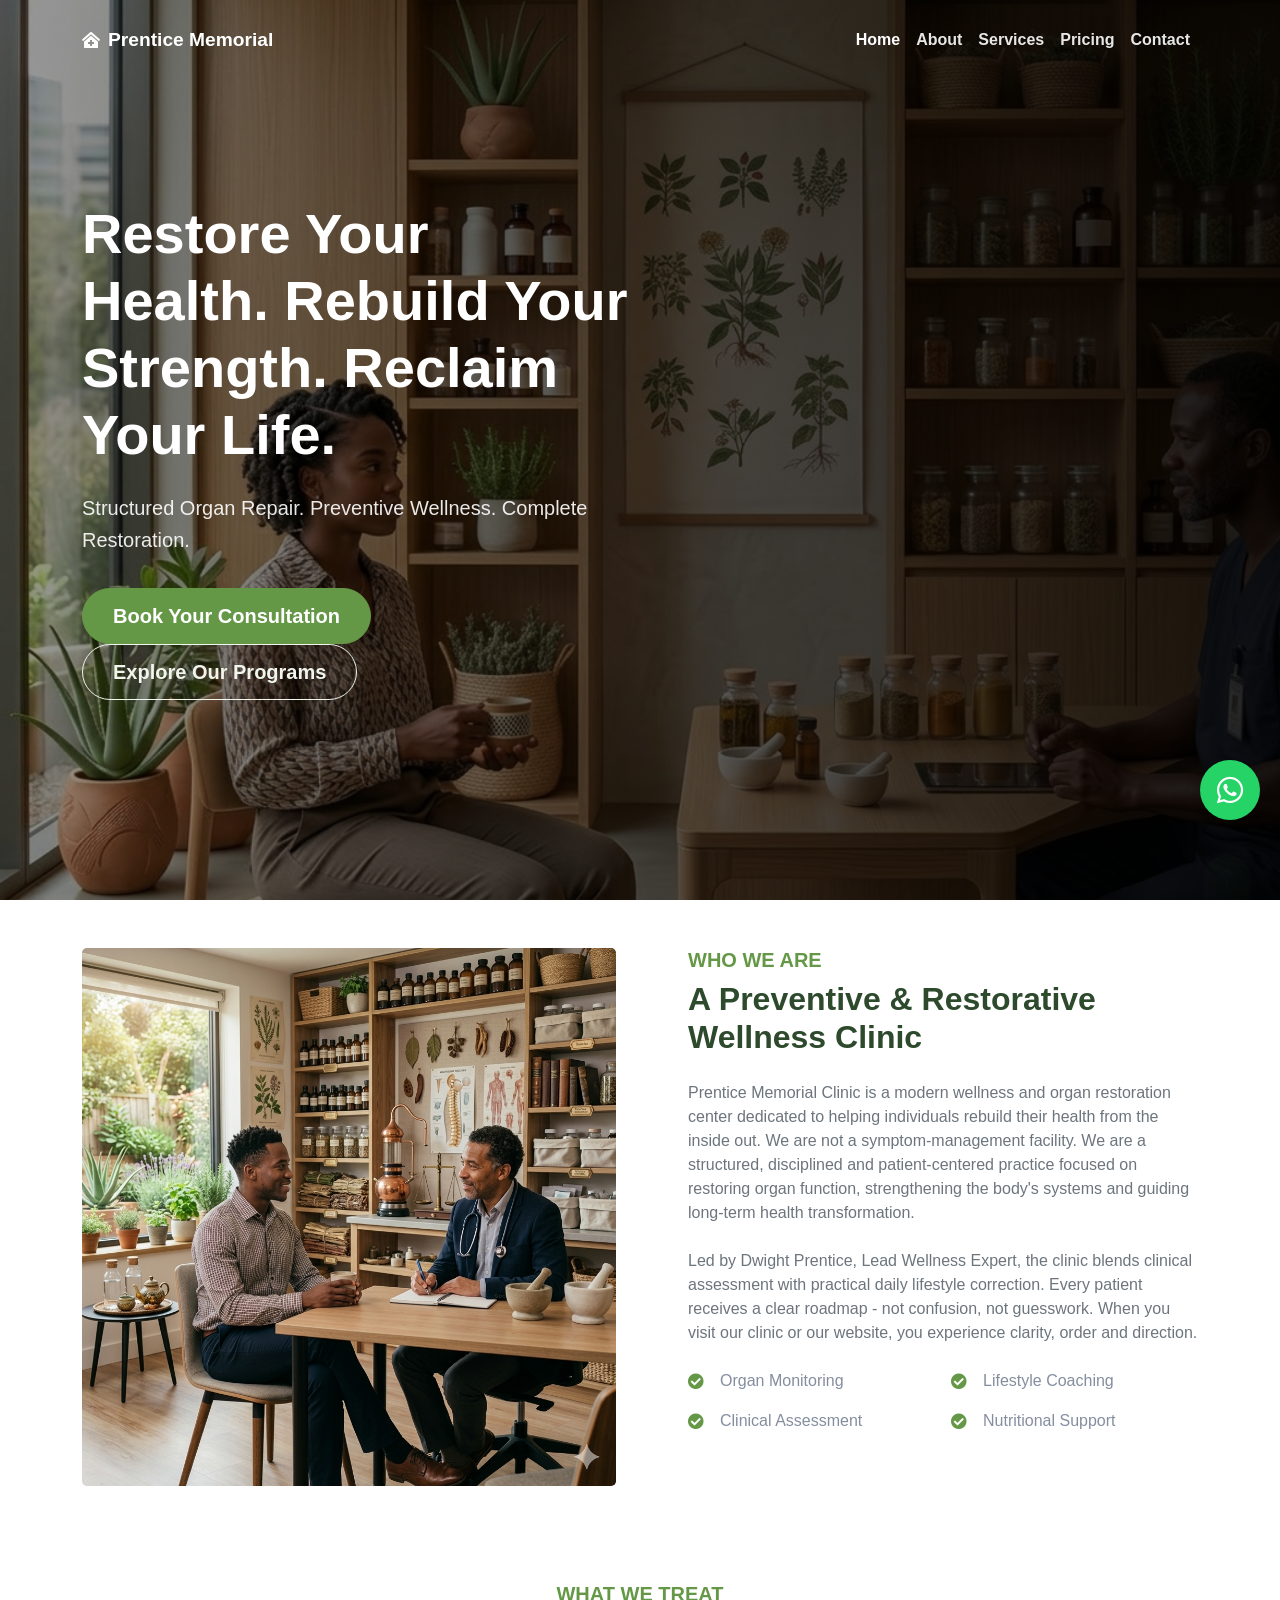
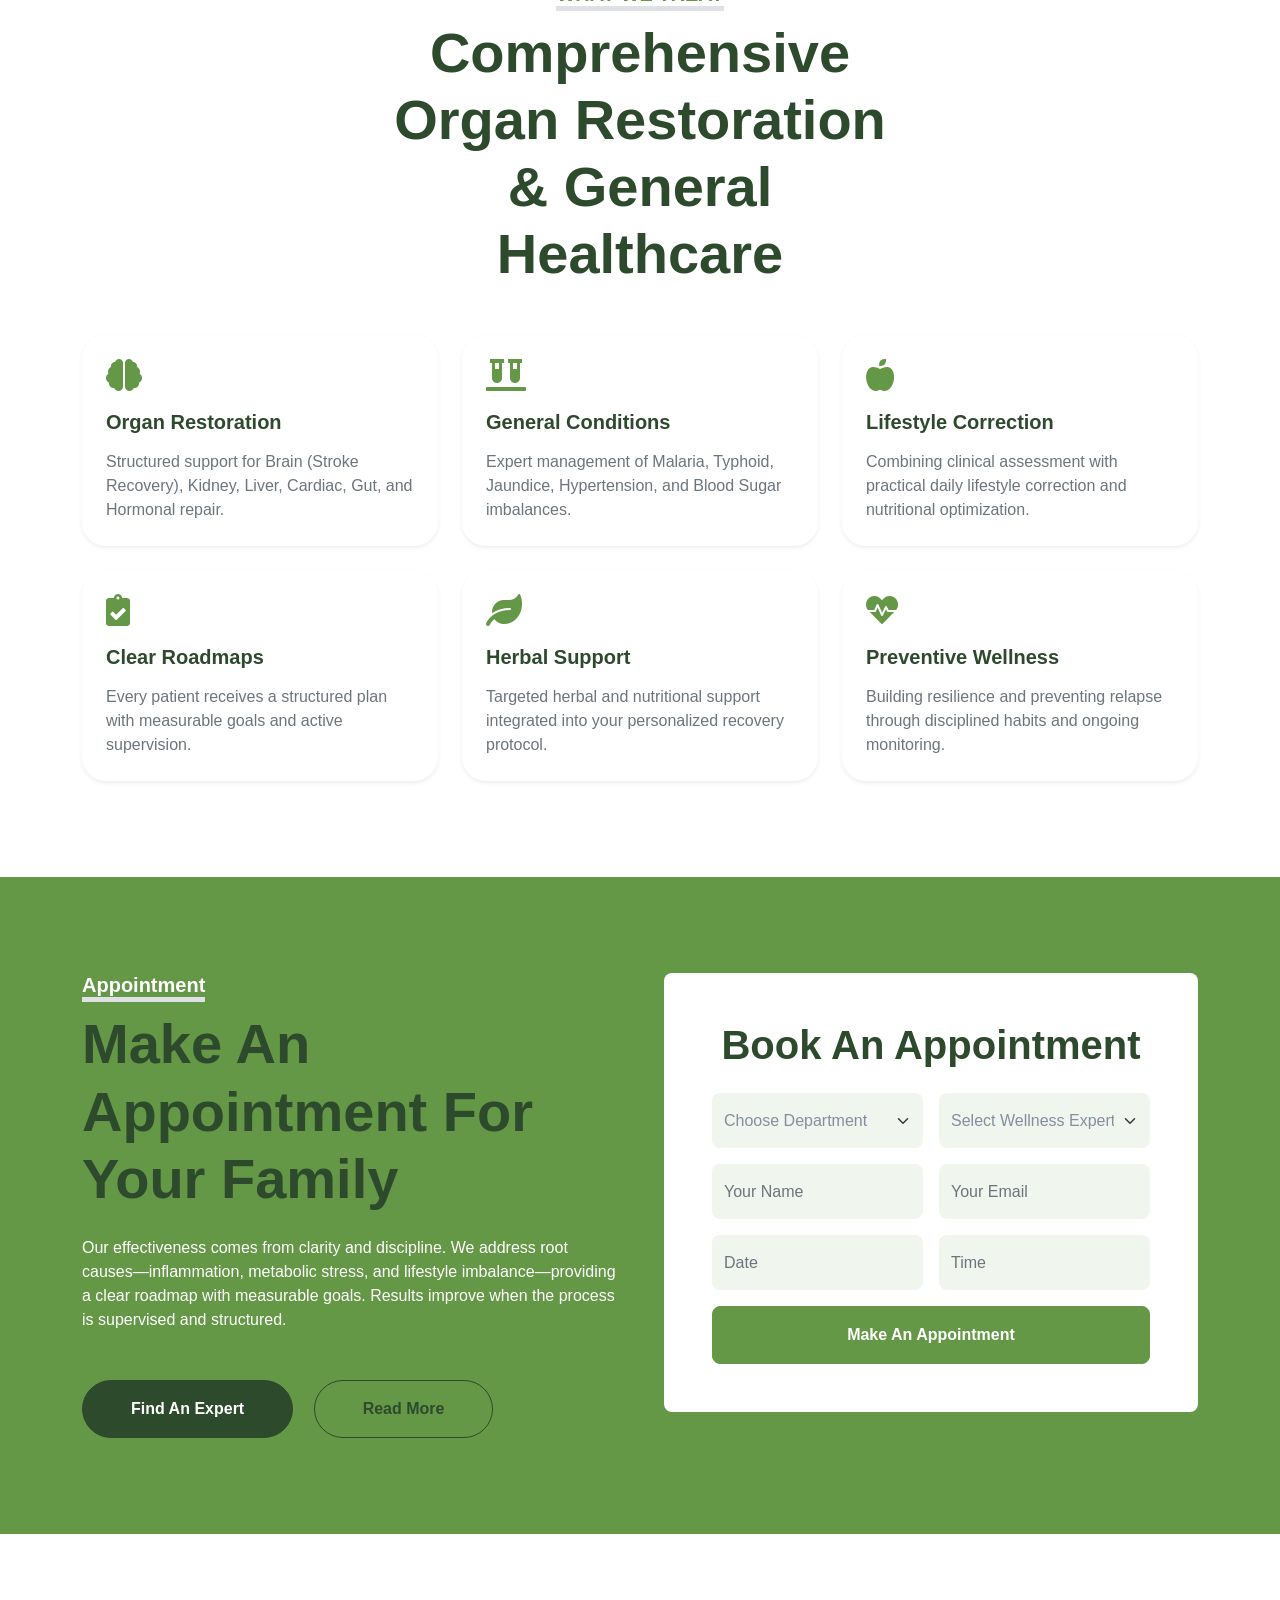
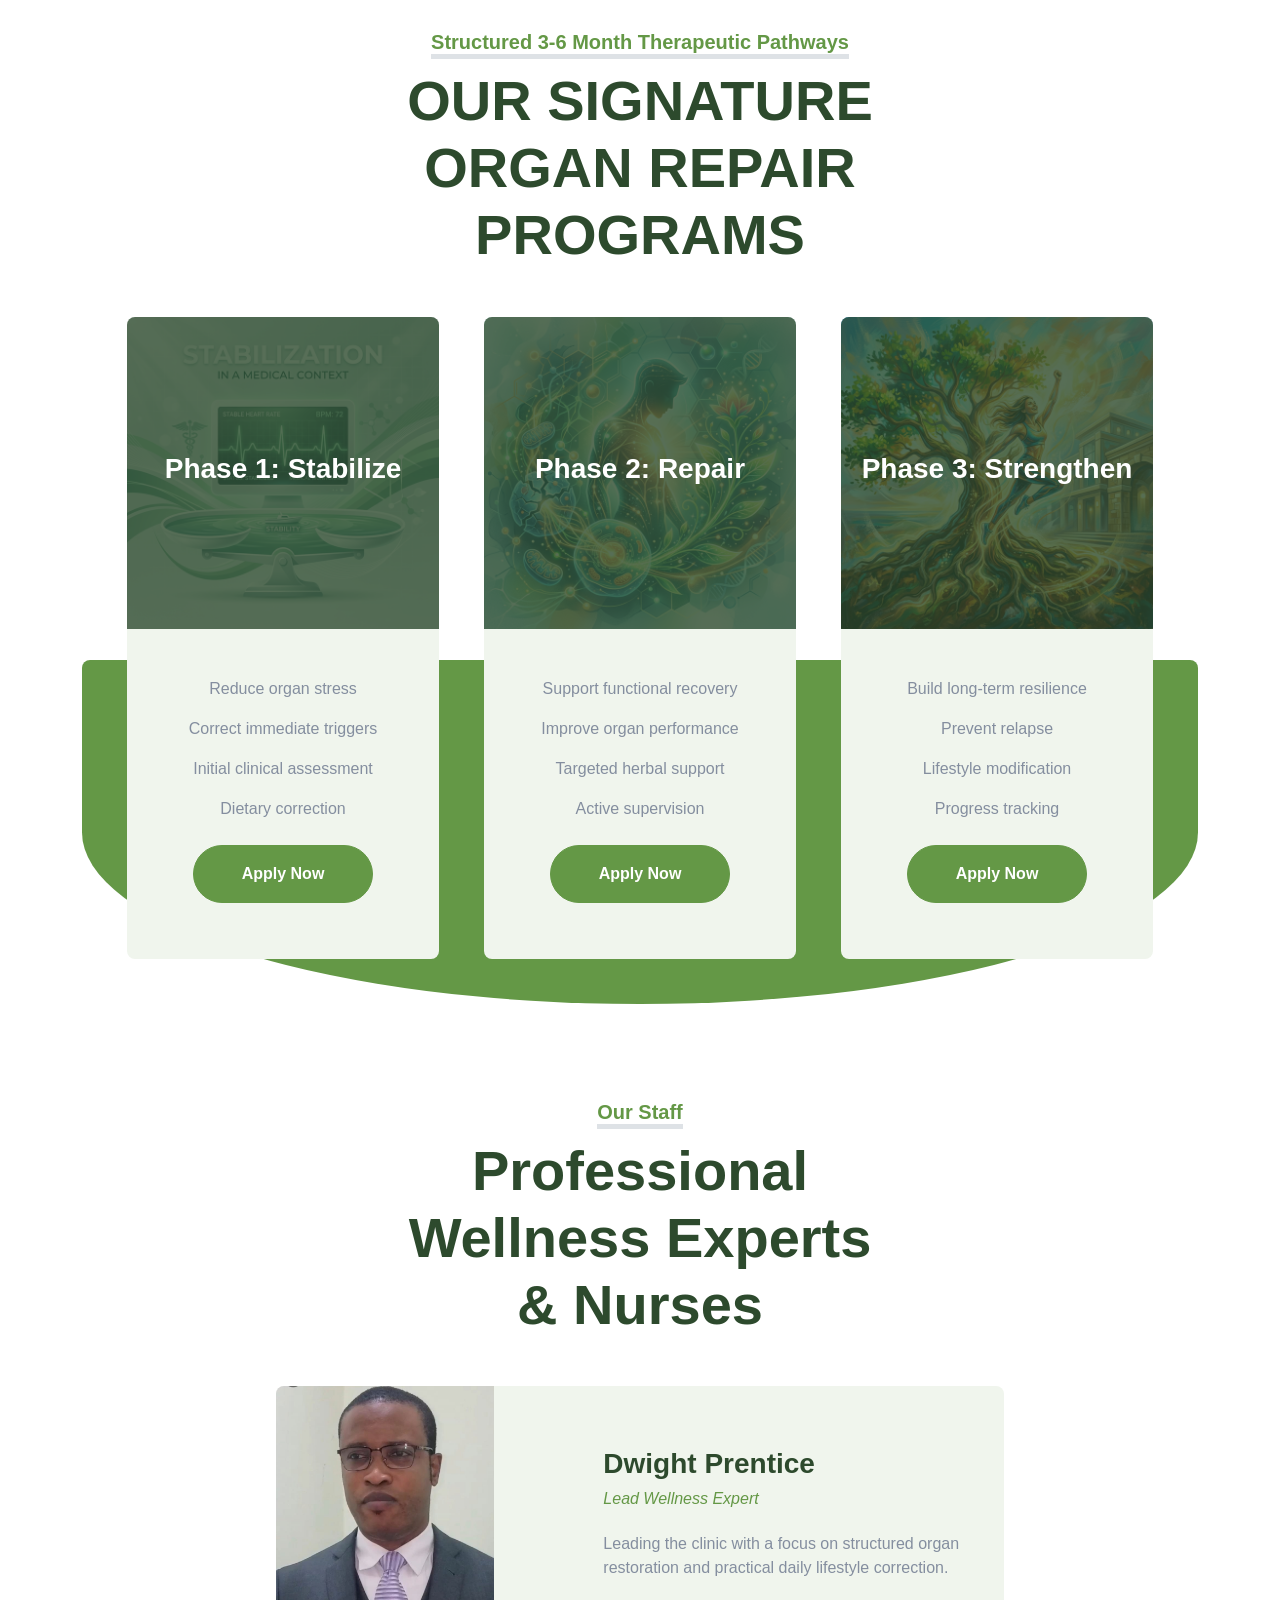
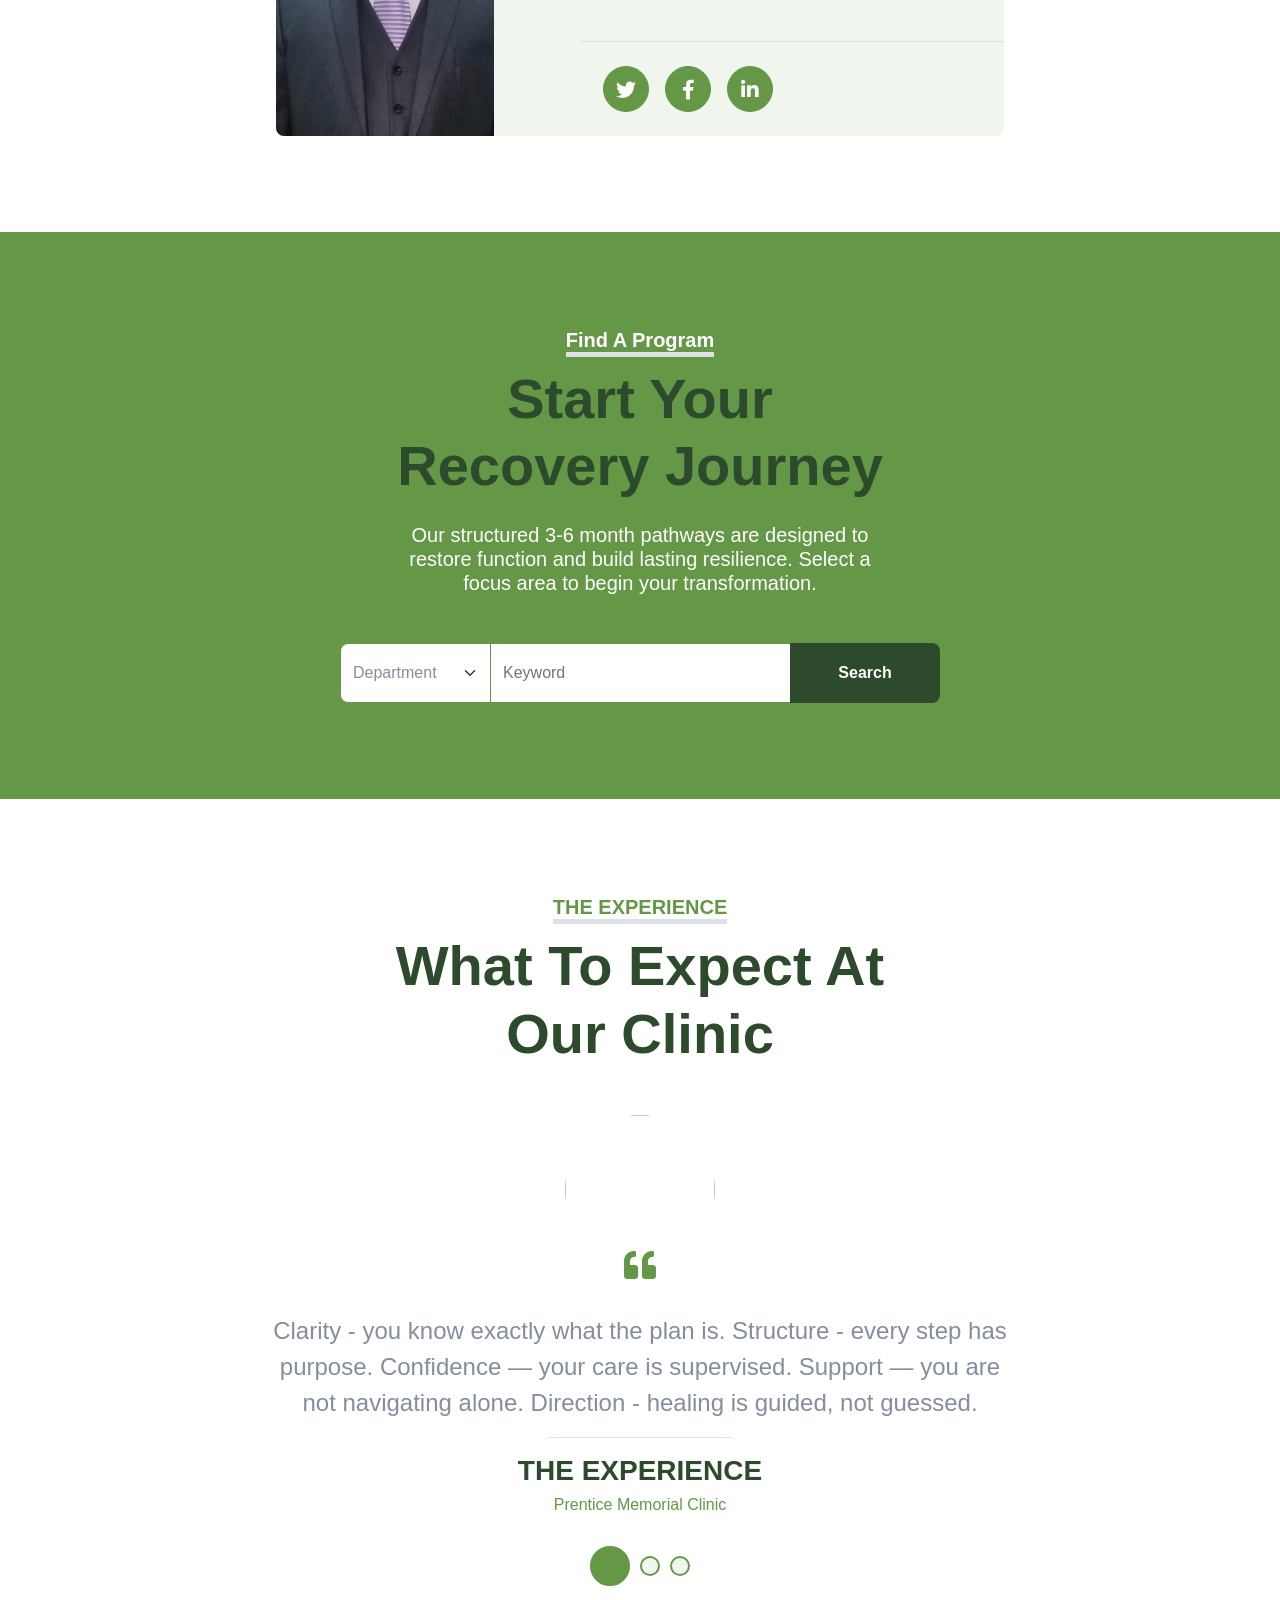
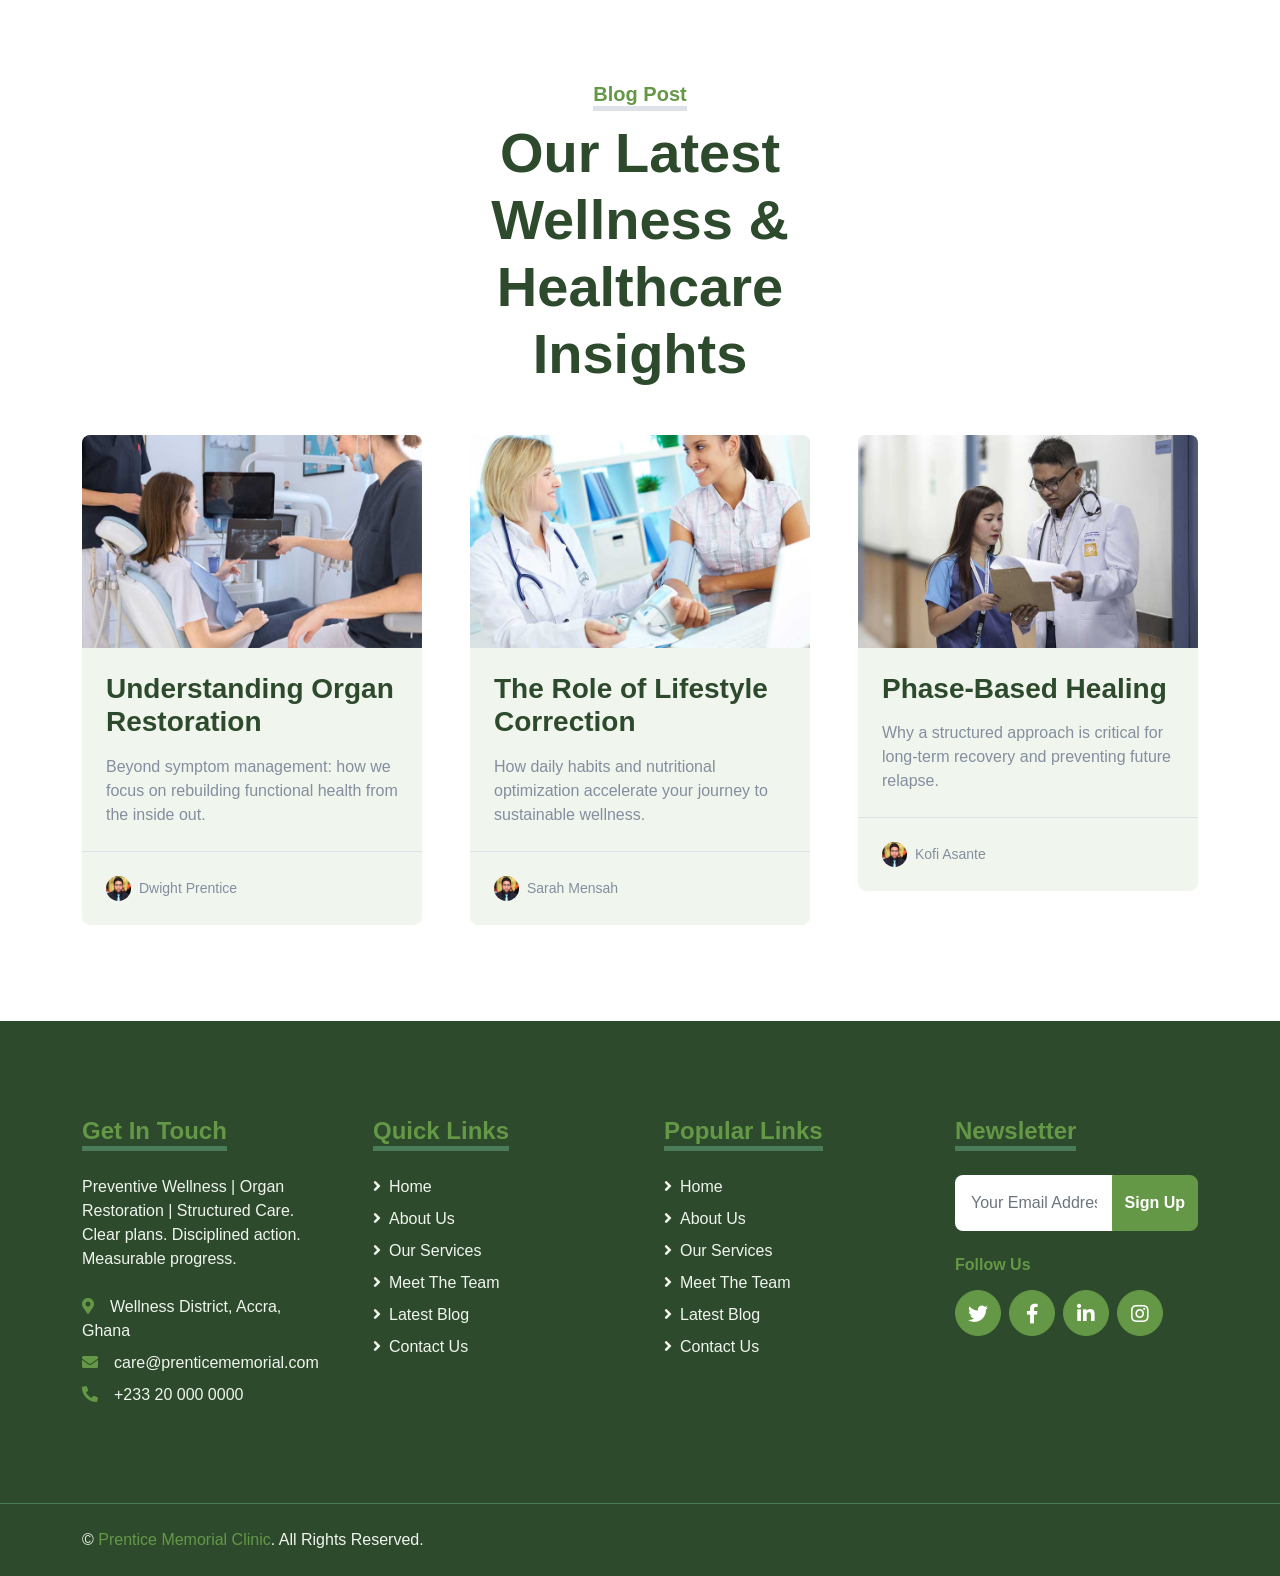
==== commit 5082c124: "update" ====
--- a/index.html
+++ b/index.html
@@ -3,7 +3,7 @@
 
 <head>
     <meta charset="utf-8">
-    <title>Prentince - Hospital Website Template</title>
+    <title>Prentice Memorial Wellness & Restoration Center</title>
     <meta content="width=device-width, initial-scale=1.0" name="viewport">
     <meta content="Free HTML Templates" name="keywords">
     <meta content="Free HTML Templates" name="description">
@@ -94,7 +94,7 @@
                 <div class="col-lg-6">
                     <div class="hero-content">
                         <h1 class="hero-title">Restore Your Health. Rebuild Your Strength. Reclaim Your Life.</h1>
-                        <p class="hero-subtitle">Structured Organ Repair. Preventive Wellness. Clear Medical Direction.
+                        <p class="hero-subtitle">Structured Organ Repair. Preventive Wellness. Complete Restoration.
                         </p>
                         <div class="hero-buttons">
                             <a href="#" class="btn btn-primary btn-lg me-3">Book Your Consultation</a>
@@ -123,7 +123,8 @@
                         symptom-management facility. We are a structured, disciplined and patient-centered practice
                         focused on restoring organ function, strengthening the body's systems and guiding long-term
                         health transformation.</p>
-                    <p class="text-muted mb-4">Led by Dr. Dwight Prentice, the clinic blends clinical assessment with
+                    <p class="text-muted mb-4">Led by Dwight Prentice, Lead Wellness Expert, the clinic blends clinical
+                        assessment with
                         practical daily lifestyle correction. Every patient receives a clear roadmap - not confusion,
                         not guesswork. When you visit our clinic or our website, you experience clarity, order and
                         direction.</p>
@@ -165,7 +166,7 @@
         <div class="container">
             <div class="text-center mx-auto mb-5" style="max-width: 500px;">
                 <h5 class="d-inline-block text-primary border-bottom border-5">WHAT WE TREAT</h5>
-                <h1 class="display-4">Comprehensive Organ Restoration & General Medical Care</h1>
+                <h1 class="display-4">Comprehensive Organ Restoration & General Healthcare</h1>
             </div>
             <div class="row g-4">
                 <div class="col-lg-4 col-md-6">
@@ -246,7 +247,7 @@
                     <p class="text-white mb-5">Our effectiveness comes from clarity and discipline. We address root
                         causes—inflammation, metabolic stress, and lifestyle imbalance—providing a clear roadmap with
                         measurable goals. Results improve when the process is supervised and structured.</p>
-                    <a class="btn btn-dark rounded-pill py-3 px-5 me-3" href="">Find Doctor</a>
+                    <a class="btn btn-dark rounded-pill py-3 px-5 me-3" href="">Find An Expert</a>
                     <a class="btn btn-outline-dark rounded-pill py-3 px-5" href="">Read More</a>
                 </div>
                 <div class="col-lg-6">
@@ -264,10 +265,8 @@
                                 </div>
                                 <div class="col-12 col-sm-6">
                                     <select class="form-select bg-light border-0" style="height: 55px;">
-                                        <option selected>Select Doctor</option>
-                                        <option value="1">Doctor 1</option>
-                                        <option value="2">Doctor 2</option>
-                                        <option value="3">Doctor 3</option>
+                                        <option selected>Select Wellness Expert</option>
+                                        <option value="1">Dwight Prentice</option>
                                     </select>
                                 </div>
                                 <div class="col-12 col-sm-6">
@@ -373,76 +372,32 @@
     <div class="container-fluid py-5">
         <div class="container">
             <div class="text-center mx-auto mb-5" style="max-width: 500px;">
-                <h5 class="d-inline-block text-primary border-bottom border-5">Our Doctors</h5>
-                <h1 class="display-4">Qualified Healthcare Professionals</h1>
-            </div>
-            <div class="owl-carousel team-carousel position-relative">
-                <div class="team-item">
-                    <div class="row g-0 bg-light rounded overflow-hidden">
-                        <div class="col-12 col-sm-5 h-100">
-                            <img class="img-fluid h-100" src="img/dr_prentice.png" style="object-fit: cover;">
-                        </div>
-                        <div class="col-12 col-sm-7 h-100 d-flex flex-column">
-                            <div class="mt-auto p-4">
-                                <h3>Dr. Dwight Prentice</h3>
-                                <h6 class="fw-normal fst-italic text-primary mb-4">Medical Director & Wellness Expert
-                                </h6>
-                                <p class="m-0">Leading the clinic with a focus on structured organ restoration and
-                                    practical daily lifestyle correction.</p>
-                            </div>
-                            <div class="d-flex mt-auto border-top p-4">
-                                <a class="btn btn-lg btn-primary btn-lg-square rounded-circle me-3" href="#"><i
-                                        class="fab fa-twitter"></i></a>
-                                <a class="btn btn-lg btn-primary btn-lg-square rounded-circle me-3" href="#"><i
-                                        class="fab fa-facebook-f"></i></a>
-                                <a class="btn btn-lg btn-primary btn-lg-square rounded-circle" href="#"><i
-                                        class="fab fa-linkedin-in"></i></a>
-                            </div>
-                        </div>
-                    </div>
-                </div>
-                <div class="team-item">
-                    <div class="row g-0 bg-light rounded overflow-hidden">
-                        <div class="col-12 col-sm-5 h-100">
-                            <img class="img-fluid h-100" src="img/team-2.jpg" style="object-fit: cover;">
-                        </div>
-                        <div class="col-12 col-sm-7 h-100 d-flex flex-column">
-                            <div class="mt-auto p-4">
-                                <h3>Kofi Mensah</h3>
-                                <h6 class="fw-normal fst-italic text-primary mb-4">Wellness Consultant</h6>
-                                <p class="m-0">Focusing on preventative habits, patient education, and daily
-                                    accountability for long-term health.</p>
-                            </div>
-                            <div class="d-flex mt-auto border-top p-4">
-                                <a class="btn btn-lg btn-primary btn-lg-square rounded-circle me-3" href="#"><i
-                                        class="fab fa-twitter"></i></a>
-                                <a class="btn btn-lg btn-primary btn-lg-square rounded-circle me-3" href="#"><i
-                                        class="fab fa-facebook-f"></i></a>
-                                <a class="btn btn-lg btn-primary btn-lg-square rounded-circle" href="#"><i
-                                        class="fab fa-linkedin-in"></i></a>
-                            </div>
-                        </div>
-                    </div>
-                </div>
-                <div class="team-item">
-                    <div class="row g-0 bg-light rounded overflow-hidden">
-                        <div class="col-12 col-sm-5 h-100">
-                            <img class="img-fluid h-100" src="img/team-3.jpg" style="object-fit: cover;">
-                        </div>
-                        <div class="col-12 col-sm-7 h-100 d-flex flex-column">
-                            <div class="mt-auto p-4">
-                                <h3>Sarah Asante</h3>
-                                <h6 class="fw-normal fst-italic text-primary mb-4">Clinical Nutritionist</h6>
-                                <p class="m-0">Specializing in organ-specific dietary protocols and targeted herbal
-                                    support for restorative care.</p>
-                            </div>
-                            <div class="d-flex mt-auto border-top p-4">
-                                <a class="btn btn-lg btn-primary btn-lg-square rounded-circle me-3" href="#"><i
-                                        class="fab fa-twitter"></i></a>
-                                <a class="btn btn-lg btn-primary btn-lg-square rounded-circle me-3" href="#"><i
-                                        class="fab fa-facebook-f"></i></a>
-                                <a class="btn btn-lg btn-primary btn-lg-square rounded-circle" href="#"><i
-                                        class="fab fa-linkedin-in"></i></a>
+                <h5 class="d-inline-block text-primary border-bottom border-5">Our Staff</h5>
+                <h1 class="display-4">Professional Wellness Experts & Nurses</h1>
+            </div>
+            <div class="row g-5 justify-content-center">
+                <div class="col-lg-8">
+                    <div class="team-item">
+                        <div class="row g-0 bg-light rounded overflow-hidden">
+                            <div class="col-12 col-sm-5 h-100">
+                                <img class="img-fluid h-100" src="img/dr_dwight.jpg" style="object-fit: cover;">
+                            </div>
+                            <div class="col-12 col-sm-7 h-100 d-flex flex-column">
+                                <div class="mt-auto p-4">
+                                    <h3>Dwight Prentice</h3>
+                                    <h6 class="fw-normal fst-italic text-primary mb-4">Lead Wellness Expert
+                                    </h6>
+                                    <p class="m-0">Leading the clinic with a focus on structured organ restoration and
+                                        practical daily lifestyle correction.</p>
+                                </div>
+                                <div class="d-flex mt-auto border-top p-4">
+                                    <a class="btn btn-lg btn-primary btn-lg-square rounded-circle me-3" href="#"><i
+                                            class="fab fa-twitter"></i></a>
+                                    <a class="btn btn-lg btn-primary btn-lg-square rounded-circle me-3" href="#"><i
+                                            class="fab fa-facebook-f"></i></a>
+                                    <a class="btn btn-lg btn-primary btn-lg-square rounded-circle" href="#"><i
+                                            class="fab fa-linkedin-in"></i></a>
+                                </div>
                             </div>
                         </div>
                     </div>
@@ -545,7 +500,7 @@
         <div class="container">
             <div class="text-center mx-auto mb-5" style="max-width: 500px;">
                 <h5 class="d-inline-block text-primary border-bottom border-5">Blog Post</h5>
-                <h1 class="display-4">Our Latest Medical Blog Posts</h1>
+                <h1 class="display-4">Our Latest Wellness & Healthcare Insights</h1>
             </div>
             <div class="row g-5">
                 <div class="col-xl-4 col-lg-6">
@@ -559,7 +514,7 @@
                         <div class="d-flex justify-content-between border-top p-4">
                             <div class="d-flex align-items-center">
                                 <img class="rounded-circle me-2" src="img/user.jpg" width="25" height="25" alt="">
-                                <small>Dr. Dwight Prentice</small>
+                                <small>Dwight Prentice</small>
                             </div>
                         </div>
                     </div>
@@ -611,7 +566,8 @@
                     </h4>
                     <p class="mb-4">Preventive Wellness | Organ Restoration | Structured Care. Clear plans. Disciplined
                         action. Measurable progress.</p>
-                    <p class="mb-2"><i class="fa fa-map-marker-alt text-primary me-3"></i>Medical District, Accra, Ghana
+                    <p class="mb-2"><i class="fa fa-map-marker-alt text-primary me-3"></i>Wellness District, Accra,
+                        Ghana
                     </p>
                     <p class="mb-2"><i class="fa fa-envelope text-primary me-3"></i>care@prenticememorial.com</p>
                     <p class="mb-0"><i class="fa fa-phone-alt text-primary me-3"></i>+233 20 000 0000</p>
@@ -670,9 +626,7 @@
                     <p class="mb-md-0">&copy; <a class="text-primary" href="#">Prentice Memorial Clinic</a>. All Rights
                         Reserved.</p>
                 </div>
-                <div class="col-md-6 text-center text-md-end">
-                    <p class="mb-0">Designed by <a class="text-primary" href="">JEK Labs</a></p>
-                </div>
+                
             </div>
         </div>
     </div>
--- a/css/style.css
+++ b/css/style.css
@@ -323,7 +323,7 @@
     left: 0;
     right: 0;
     bottom: 0;
-    background: rgba(0, 0, 0, 0.7);
+    background: linear-gradient(to right, rgba(0, 0, 0, 0.4) 0%, rgba(0, 0, 0, 0.85) 100%);
     z-index: 2;
 }
 
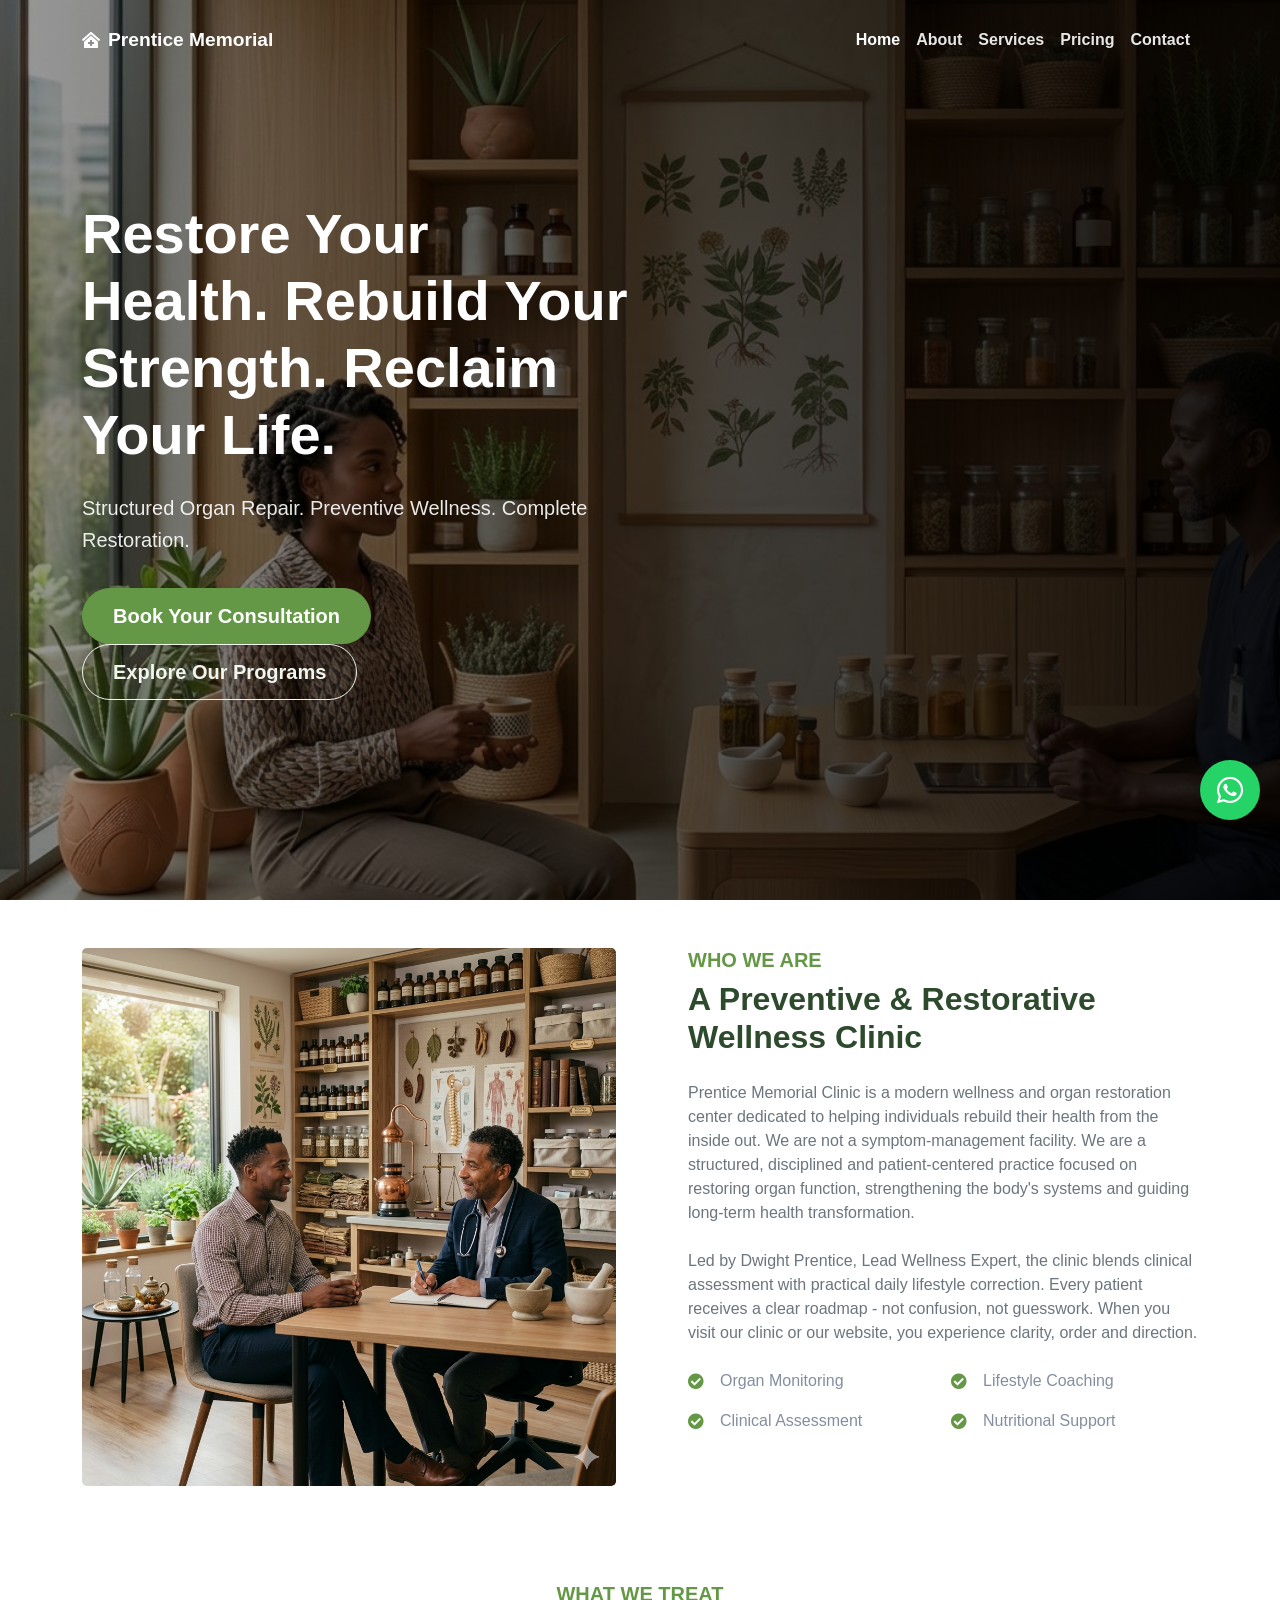
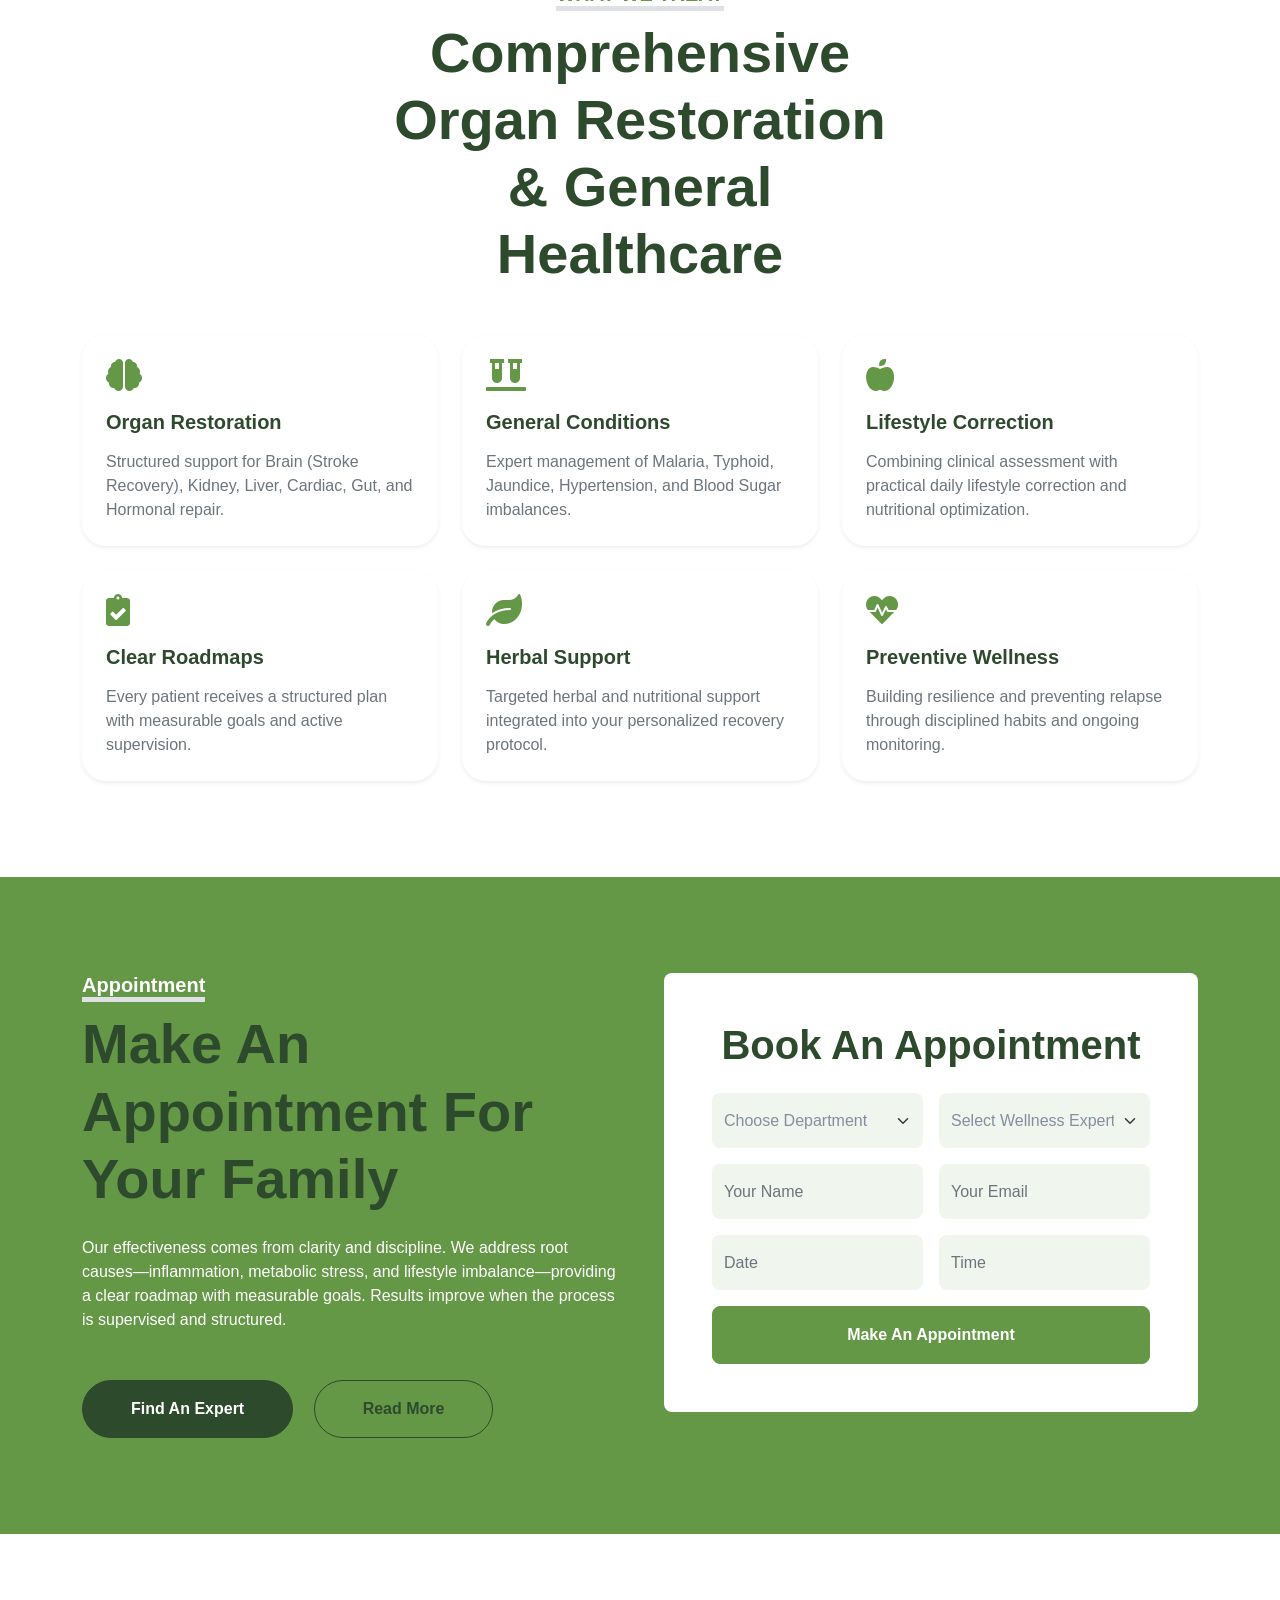
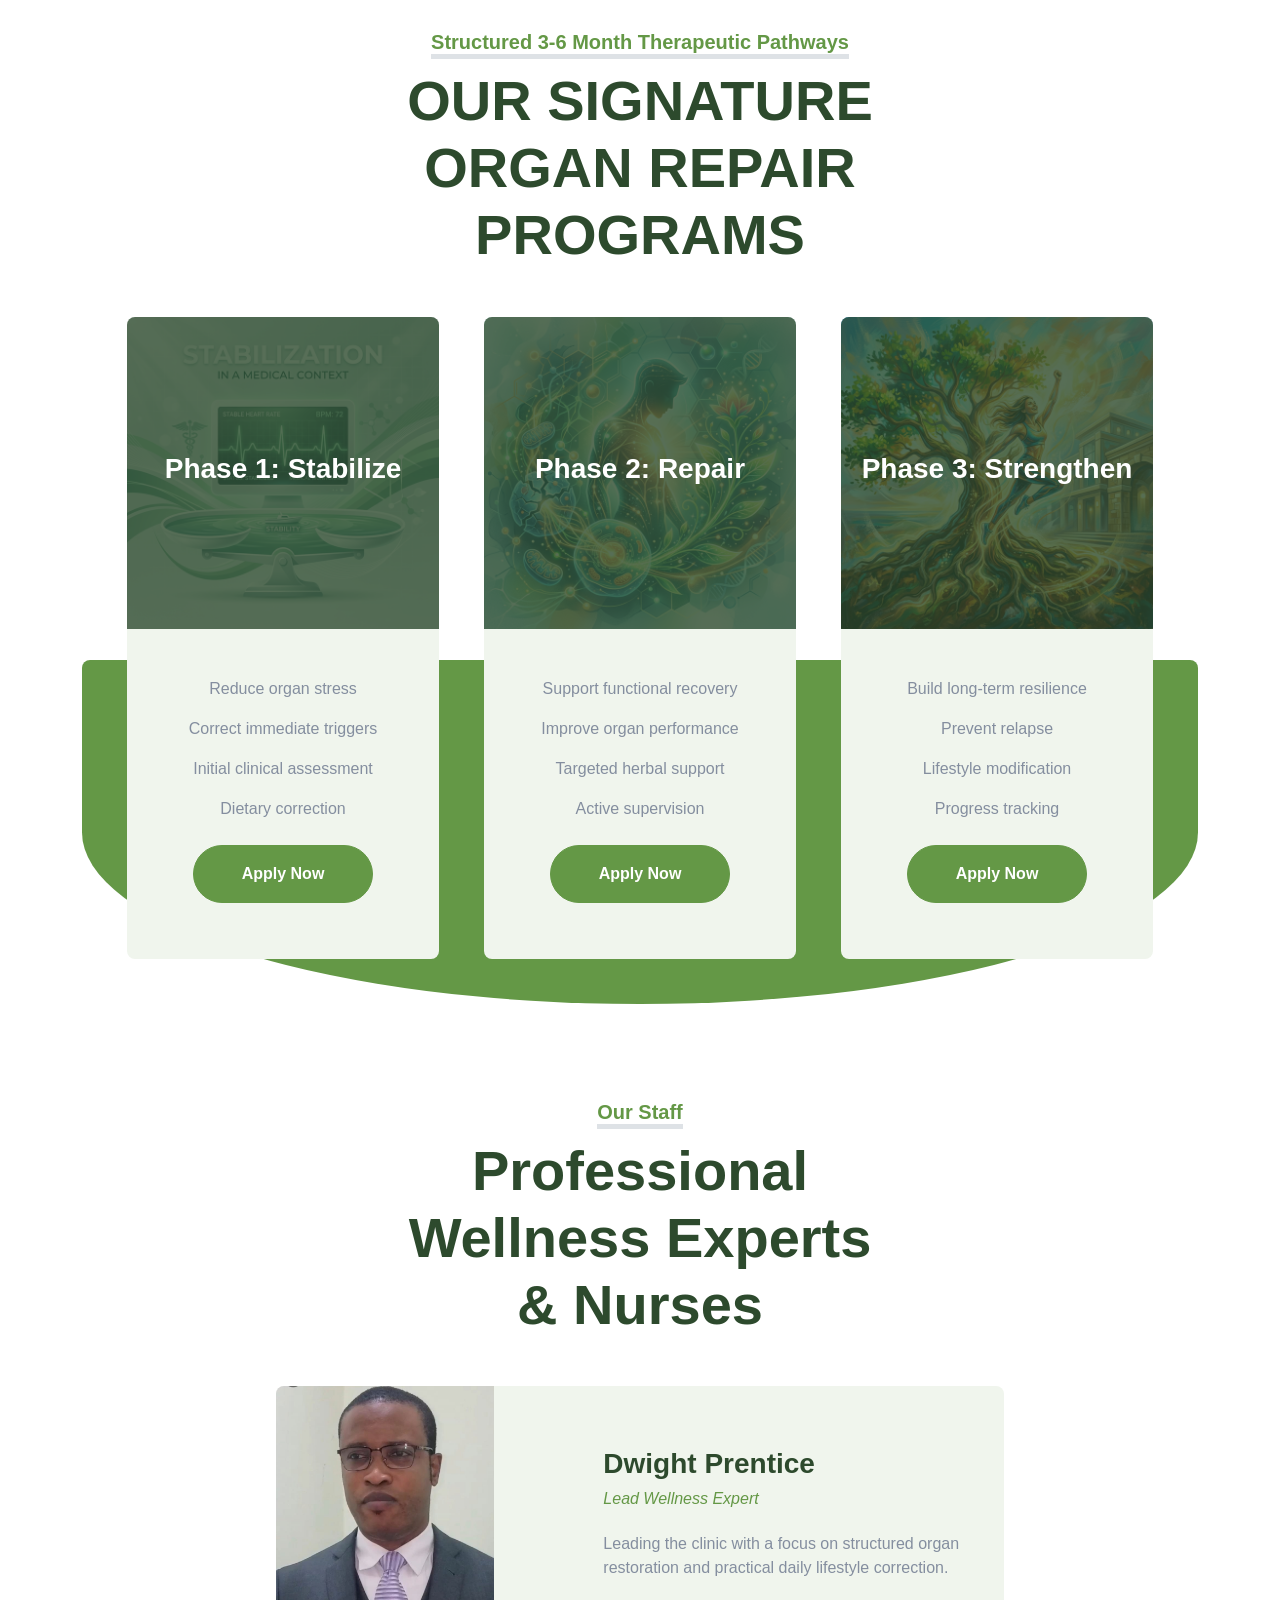
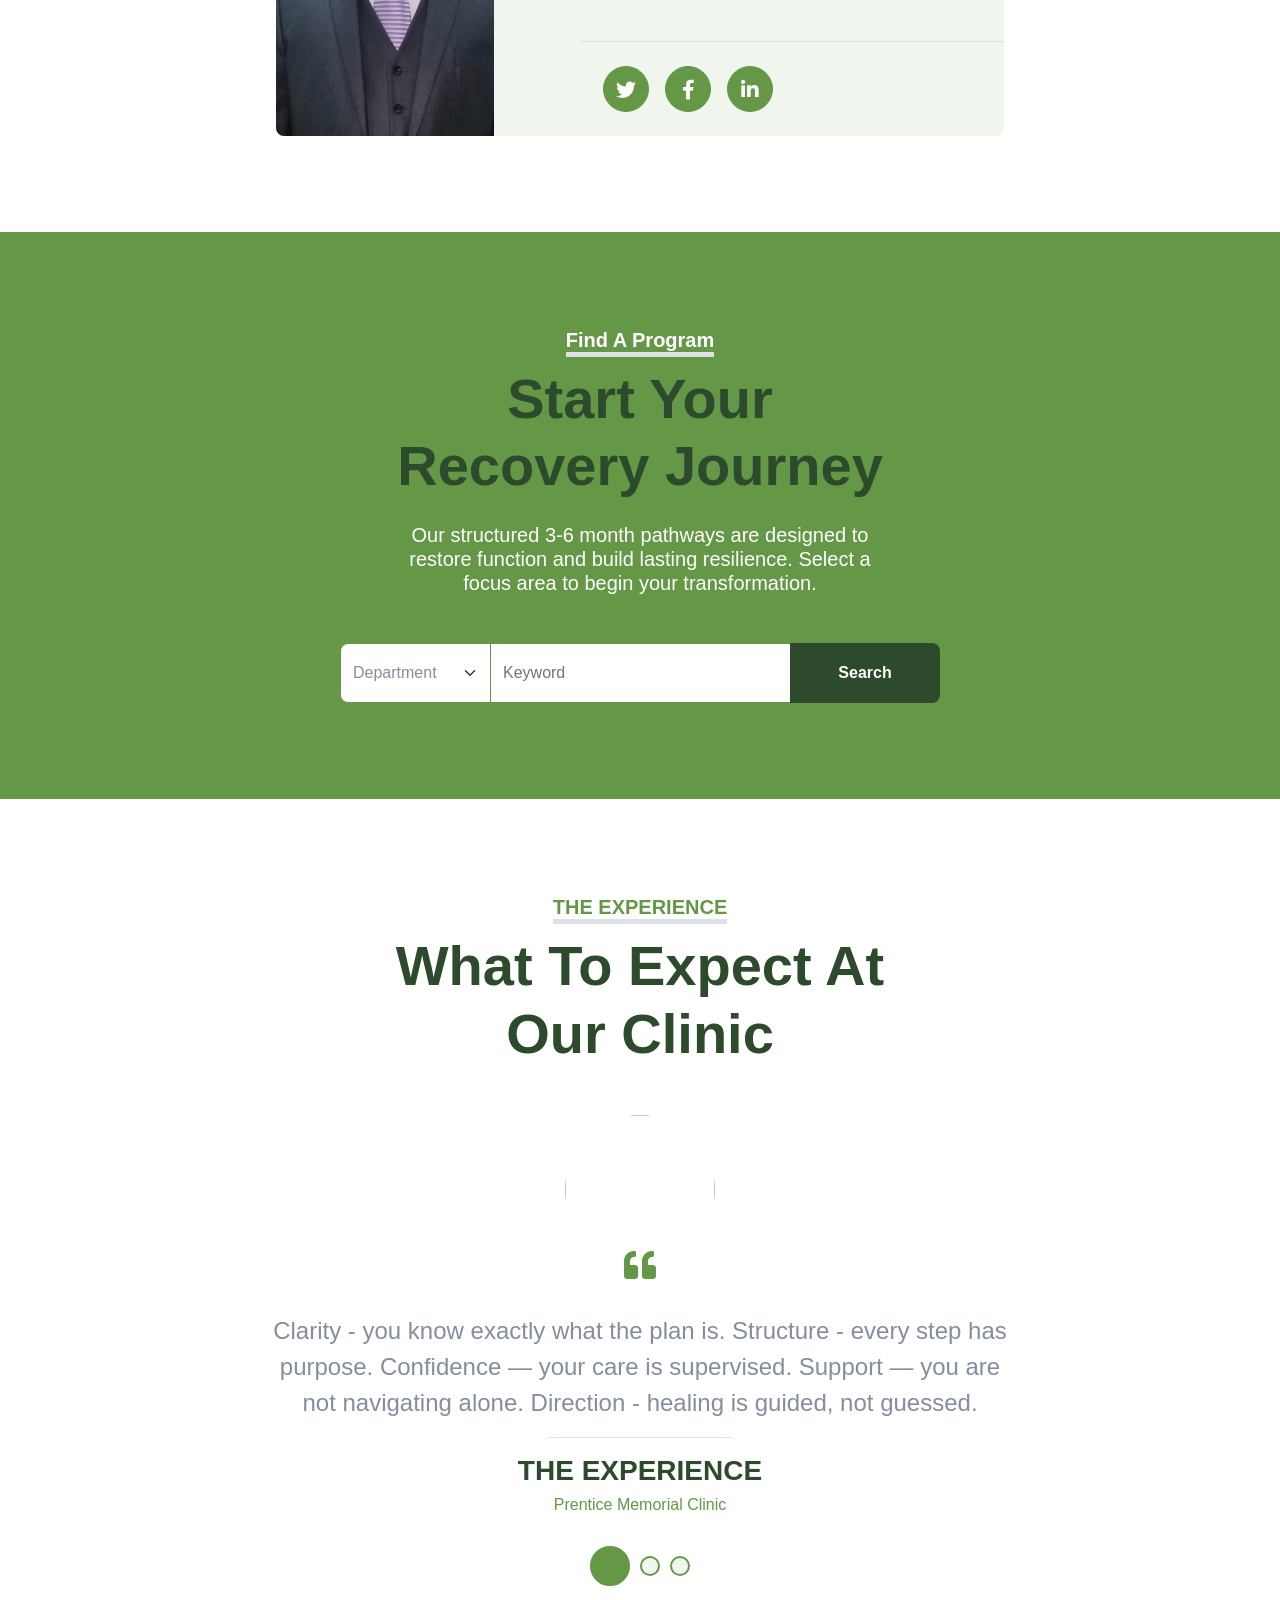
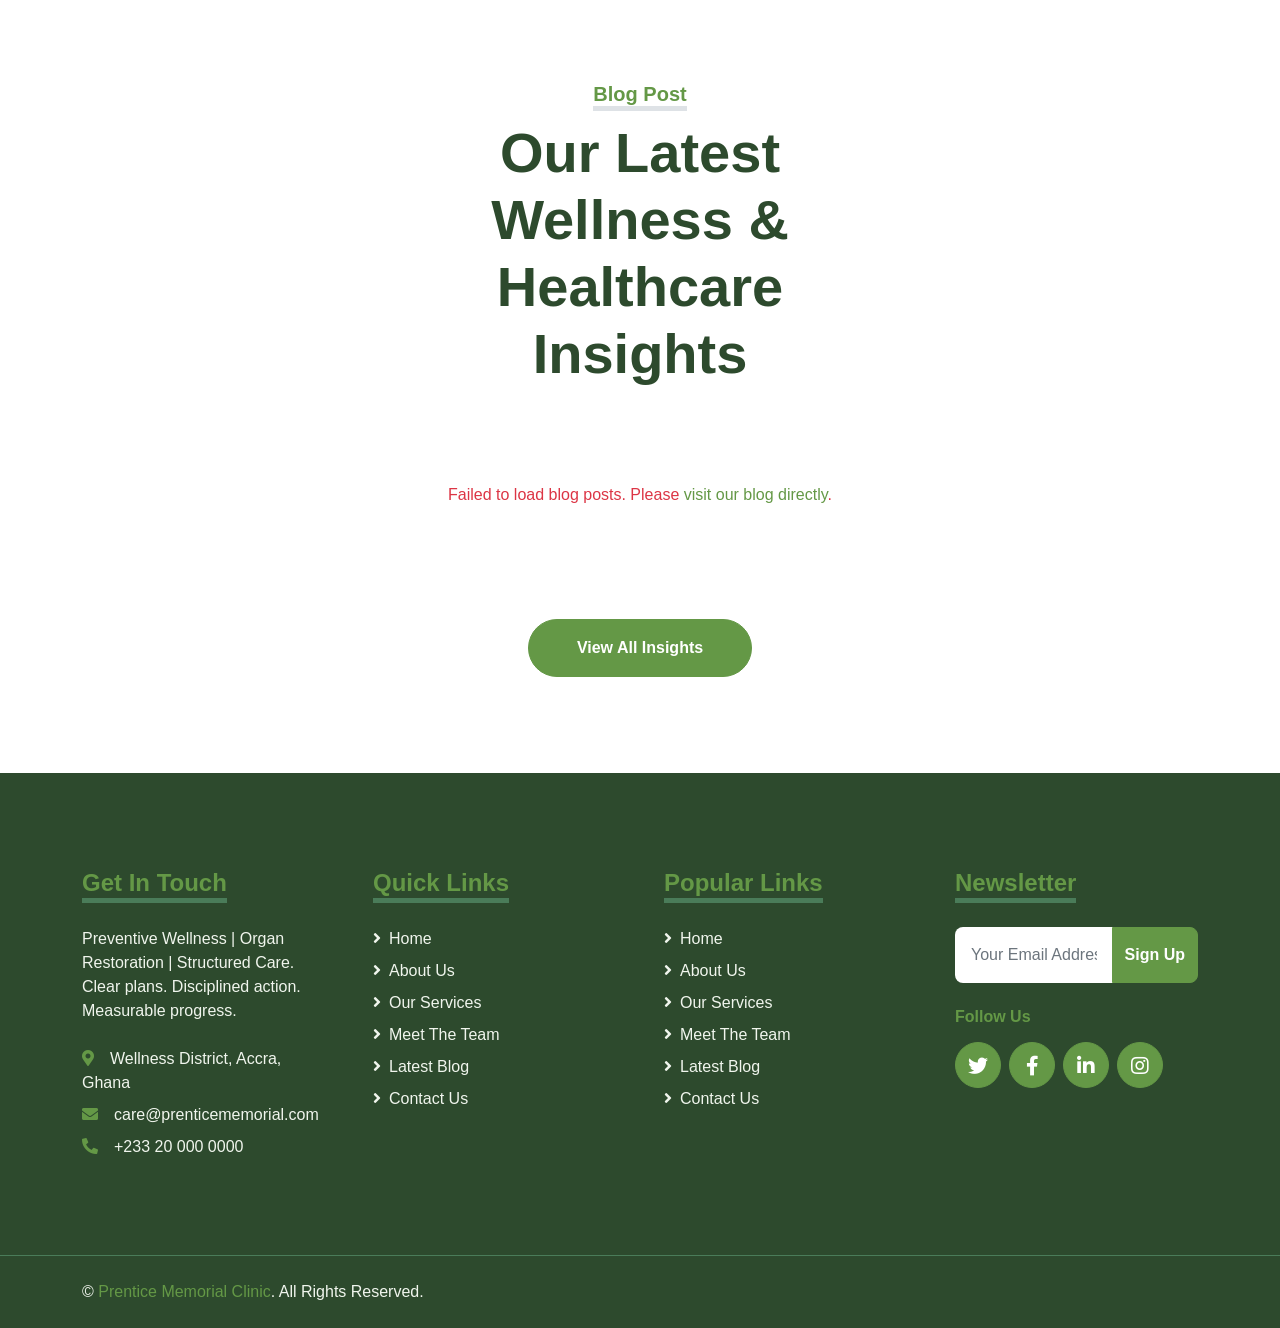
==== commit a32facef: "blogs" ====
--- a/index.html
+++ b/index.html
@@ -502,55 +502,11 @@
                 <h5 class="d-inline-block text-primary border-bottom border-5">Blog Post</h5>
                 <h1 class="display-4">Our Latest Wellness & Healthcare Insights</h1>
             </div>
-            <div class="row g-5">
-                <div class="col-xl-4 col-lg-6">
-                    <div class="bg-light rounded overflow-hidden">
-                        <img class="img-fluid w-100" src="img/blog-1.jpg" alt="">
-                        <div class="p-4">
-                            <a class="h3 d-block mb-3" href="">Understanding Organ Restoration</a>
-                            <p class="m-0">Beyond symptom management: how we focus on rebuilding functional health from
-                                the inside out.</p>
-                        </div>
-                        <div class="d-flex justify-content-between border-top p-4">
-                            <div class="d-flex align-items-center">
-                                <img class="rounded-circle me-2" src="img/user.jpg" width="25" height="25" alt="">
-                                <small>Dwight Prentice</small>
-                            </div>
-                        </div>
-                    </div>
-                </div>
-                <div class="col-xl-4 col-lg-6">
-                    <div class="bg-light rounded overflow-hidden">
-                        <img class="img-fluid w-100" src="img/blog-2.jpg" alt="">
-                        <div class="p-4">
-                            <a class="h3 d-block mb-3" href="">The Role of Lifestyle Correction</a>
-                            <p class="m-0">How daily habits and nutritional optimization accelerate your journey to
-                                sustainable wellness.</p>
-                        </div>
-                        <div class="d-flex justify-content-between border-top p-4">
-                            <div class="d-flex align-items-center">
-                                <img class="rounded-circle me-2" src="img/user.jpg" width="25" height="25" alt="">
-                                <small>Sarah Mensah</small>
-                            </div>
-                        </div>
-                    </div>
-                </div>
-                <div class="col-xl-4 col-lg-6">
-                    <div class="bg-light rounded overflow-hidden">
-                        <img class="img-fluid w-100" src="img/blog-3.jpg" alt="">
-                        <div class="p-4">
-                            <a class="h3 d-block mb-3" href="">Phase-Based Healing</a>
-                            <p class="m-0">Why a structured approach is critical for long-term recovery and preventing
-                                future relapse.</p>
-                        </div>
-                        <div class="d-flex justify-content-between border-top p-4">
-                            <div class="d-flex align-items-center">
-                                <img class="rounded-circle me-2" src="img/user.jpg" width="25" height="25" alt="">
-                                <small>Kofi Asante</small>
-                            </div>
-                        </div>
-                    </div>
-                </div>
+            <div class="row g-5" id="blog-container">
+                <!-- Blog posts will be dynamically loaded here -->
+            </div>
+            <div class="text-center mt-5">
+                <a href="https://softlifemindset.blogspot.com/" target="_blank" class="btn btn-primary rounded-pill py-3 px-5">View All Insights</a>
             </div>
         </div>
     </div>
@@ -580,7 +536,7 @@
                         <a class="text-light mb-2" href="#"><i class="fa fa-angle-right me-2"></i>About Us</a>
                         <a class="text-light mb-2" href="#"><i class="fa fa-angle-right me-2"></i>Our Services</a>
                         <a class="text-light mb-2" href="#"><i class="fa fa-angle-right me-2"></i>Meet The Team</a>
-                        <a class="text-light mb-2" href="#"><i class="fa fa-angle-right me-2"></i>Latest Blog</a>
+                        <a class="text-light mb-2" href="https://softlifemindset.blogspot.com/" target="_blank"><i class="fa fa-angle-right me-2"></i>Latest Blog</a>
                         <a class="text-light" href="#"><i class="fa fa-angle-right me-2"></i>Contact Us</a>
                     </div>
                 </div>
@@ -592,7 +548,7 @@
                         <a class="text-light mb-2" href="#"><i class="fa fa-angle-right me-2"></i>About Us</a>
                         <a class="text-light mb-2" href="#"><i class="fa fa-angle-right me-2"></i>Our Services</a>
                         <a class="text-light mb-2" href="#"><i class="fa fa-angle-right me-2"></i>Meet The Team</a>
-                        <a class="text-light mb-2" href="#"><i class="fa fa-angle-right me-2"></i>Latest Blog</a>
+                        <a class="text-light mb-2" href="https://softlifemindset.blogspot.com/" target="_blank"><i class="fa fa-angle-right me-2"></i>Latest Blog</a>
                         <a class="text-light" href="#"><i class="fa fa-angle-right me-2"></i>Contact Us</a>
                     </div>
                 </div>
@@ -654,6 +610,7 @@
 
     <!-- Template Javascript -->
     <script src="js/main.js"></script>
+    <script src="js/blog-fetcher.js"></script>
 
 
 </body>
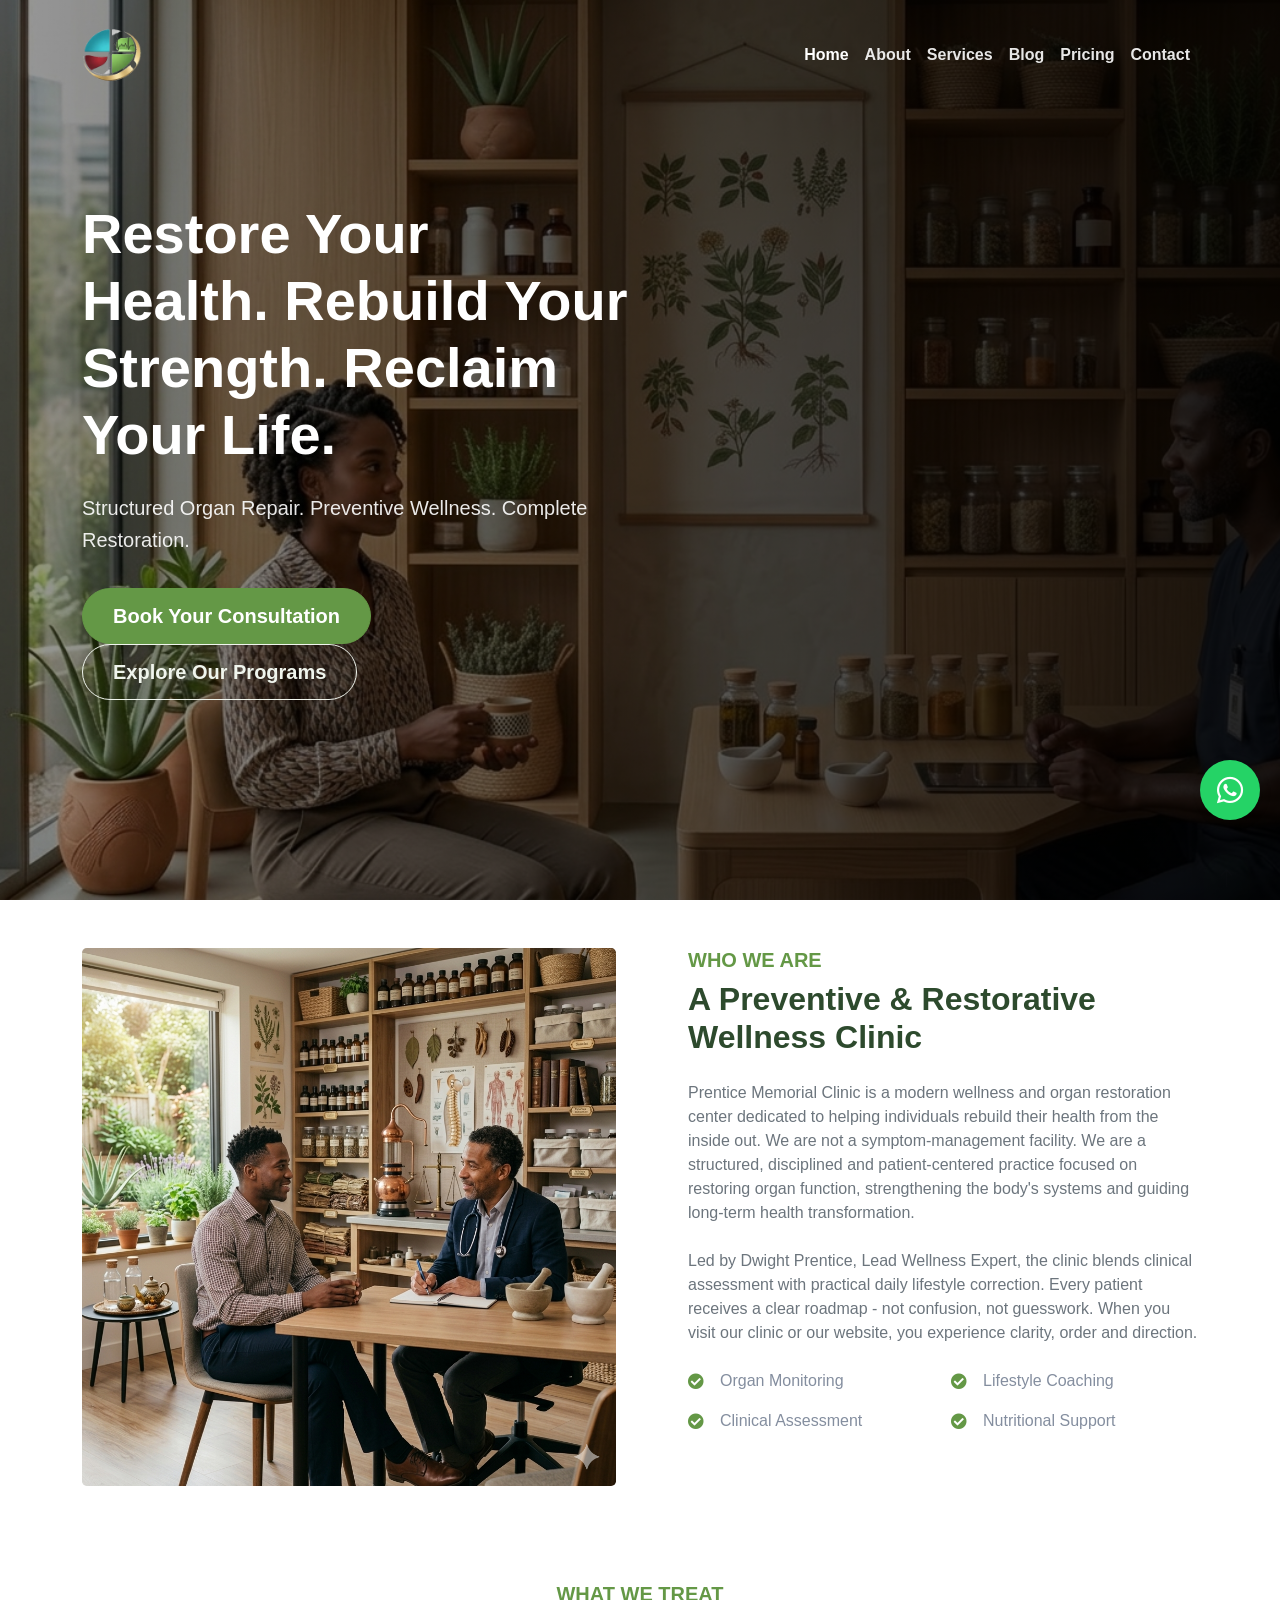
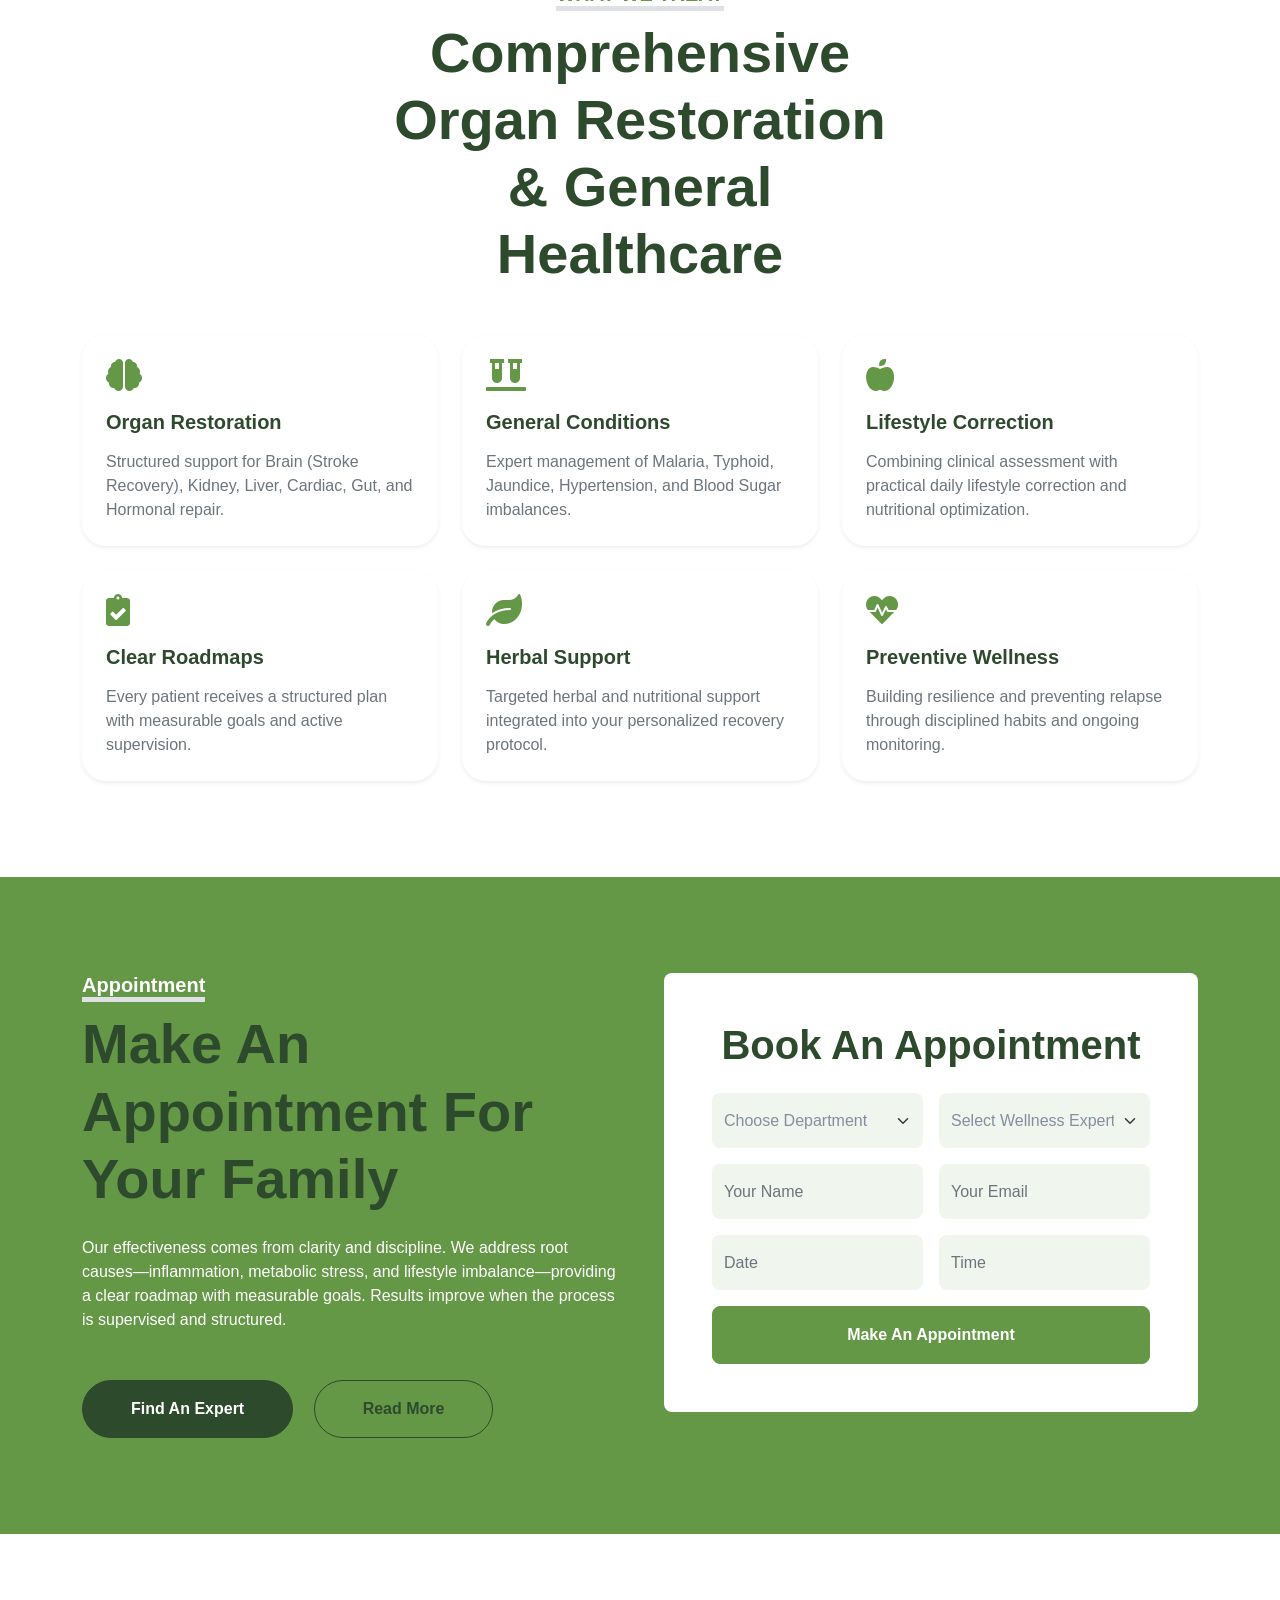
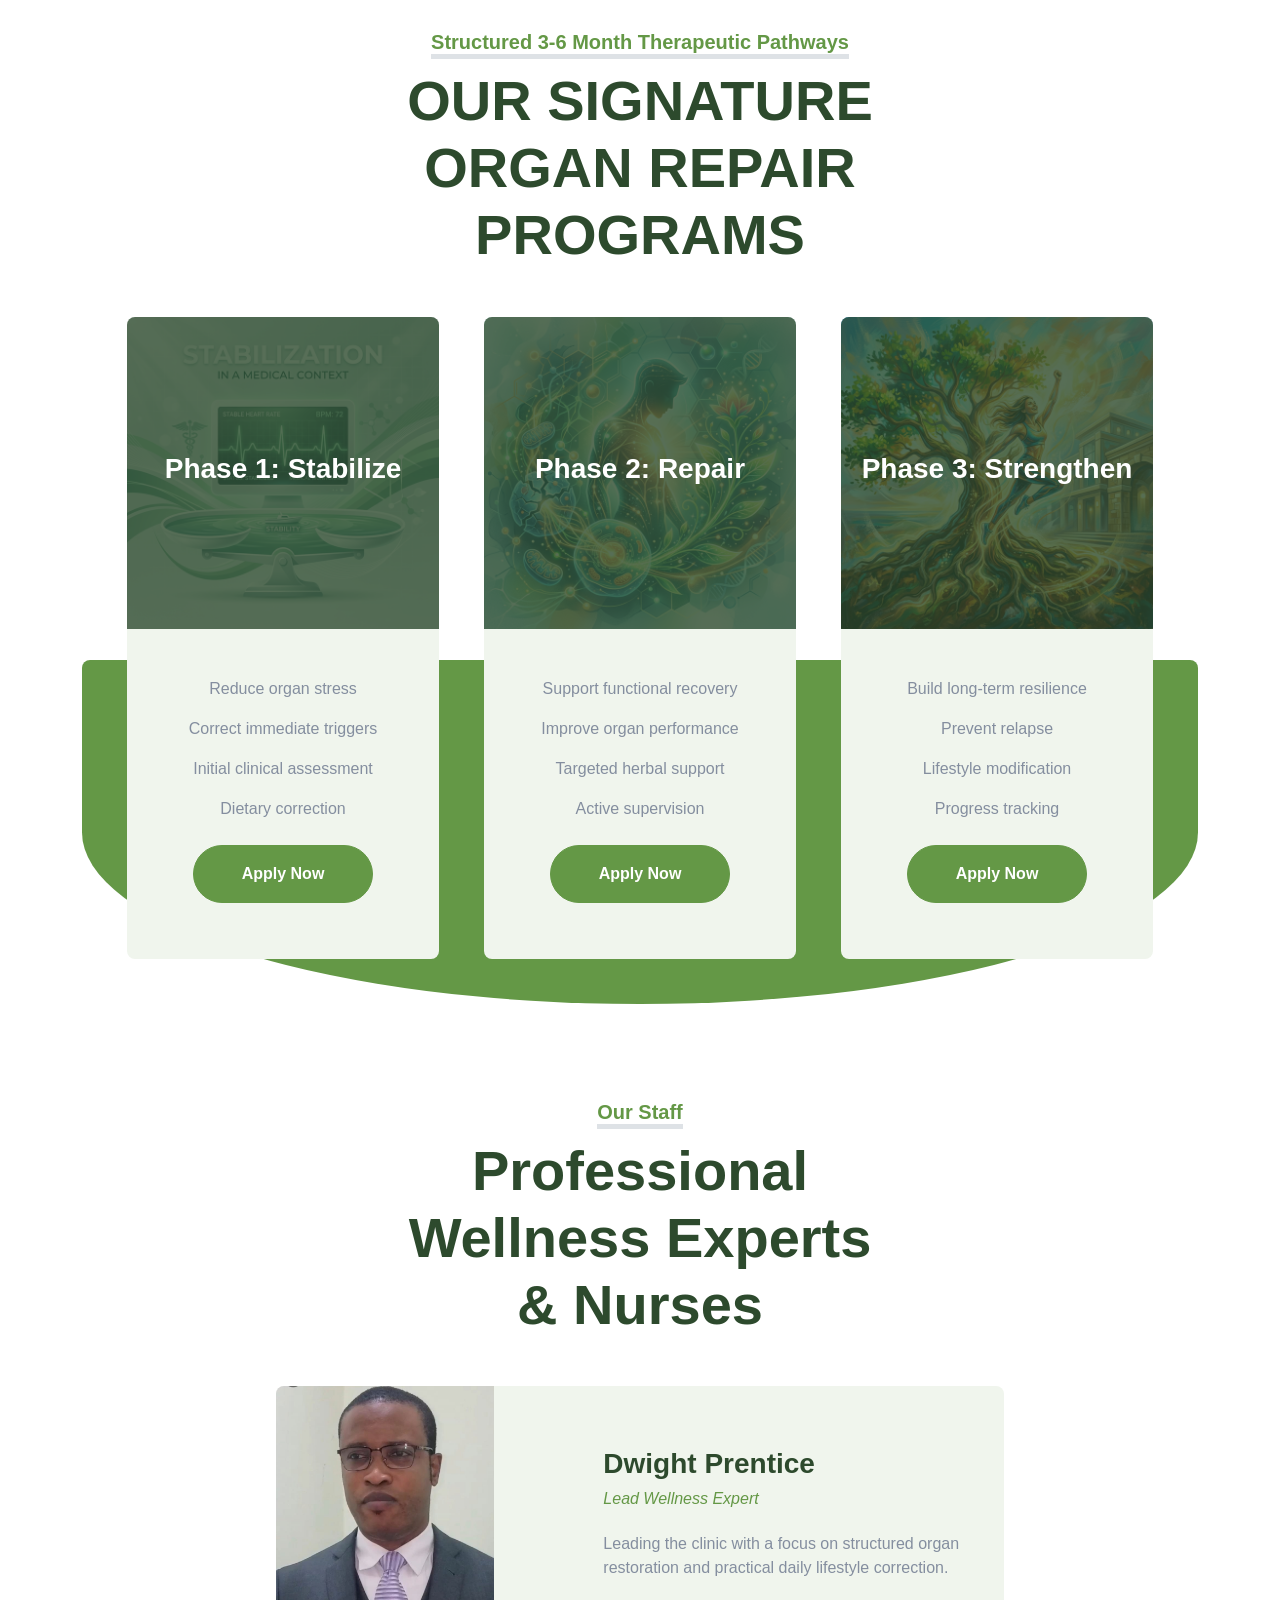
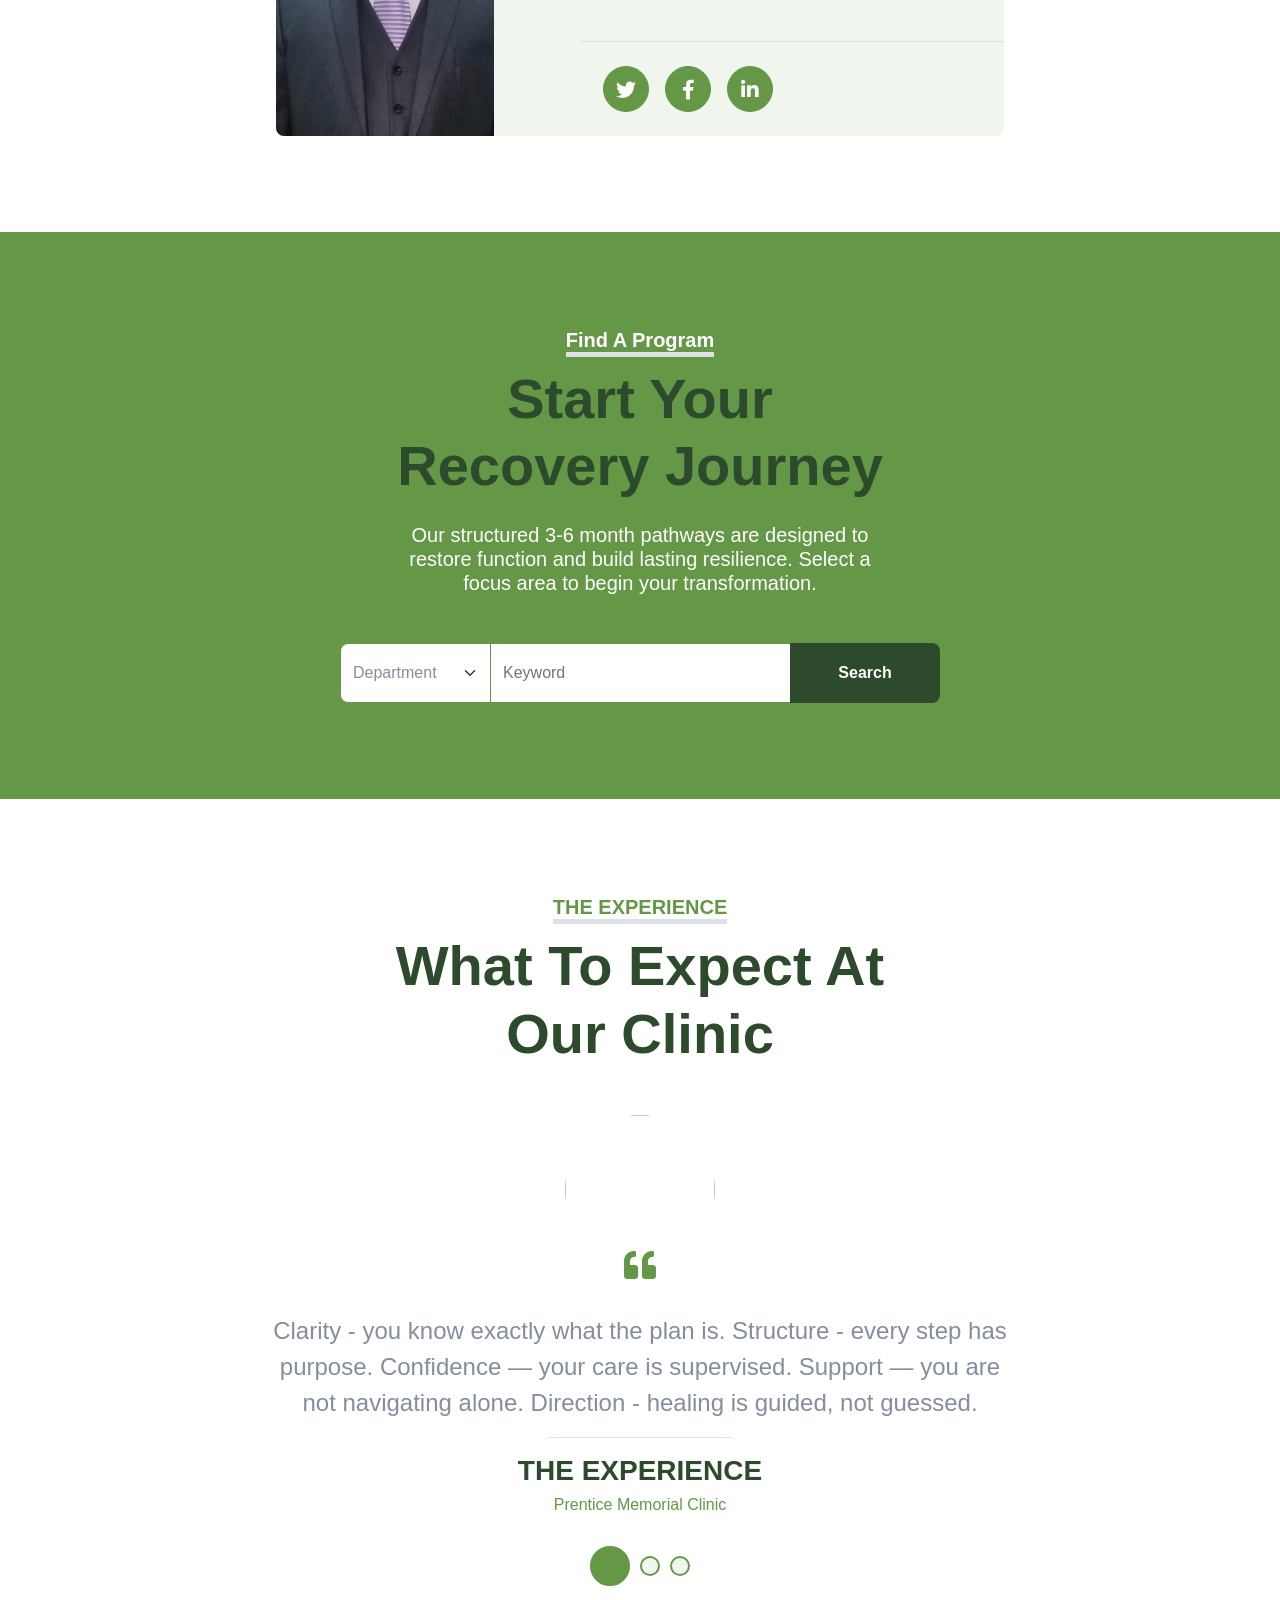
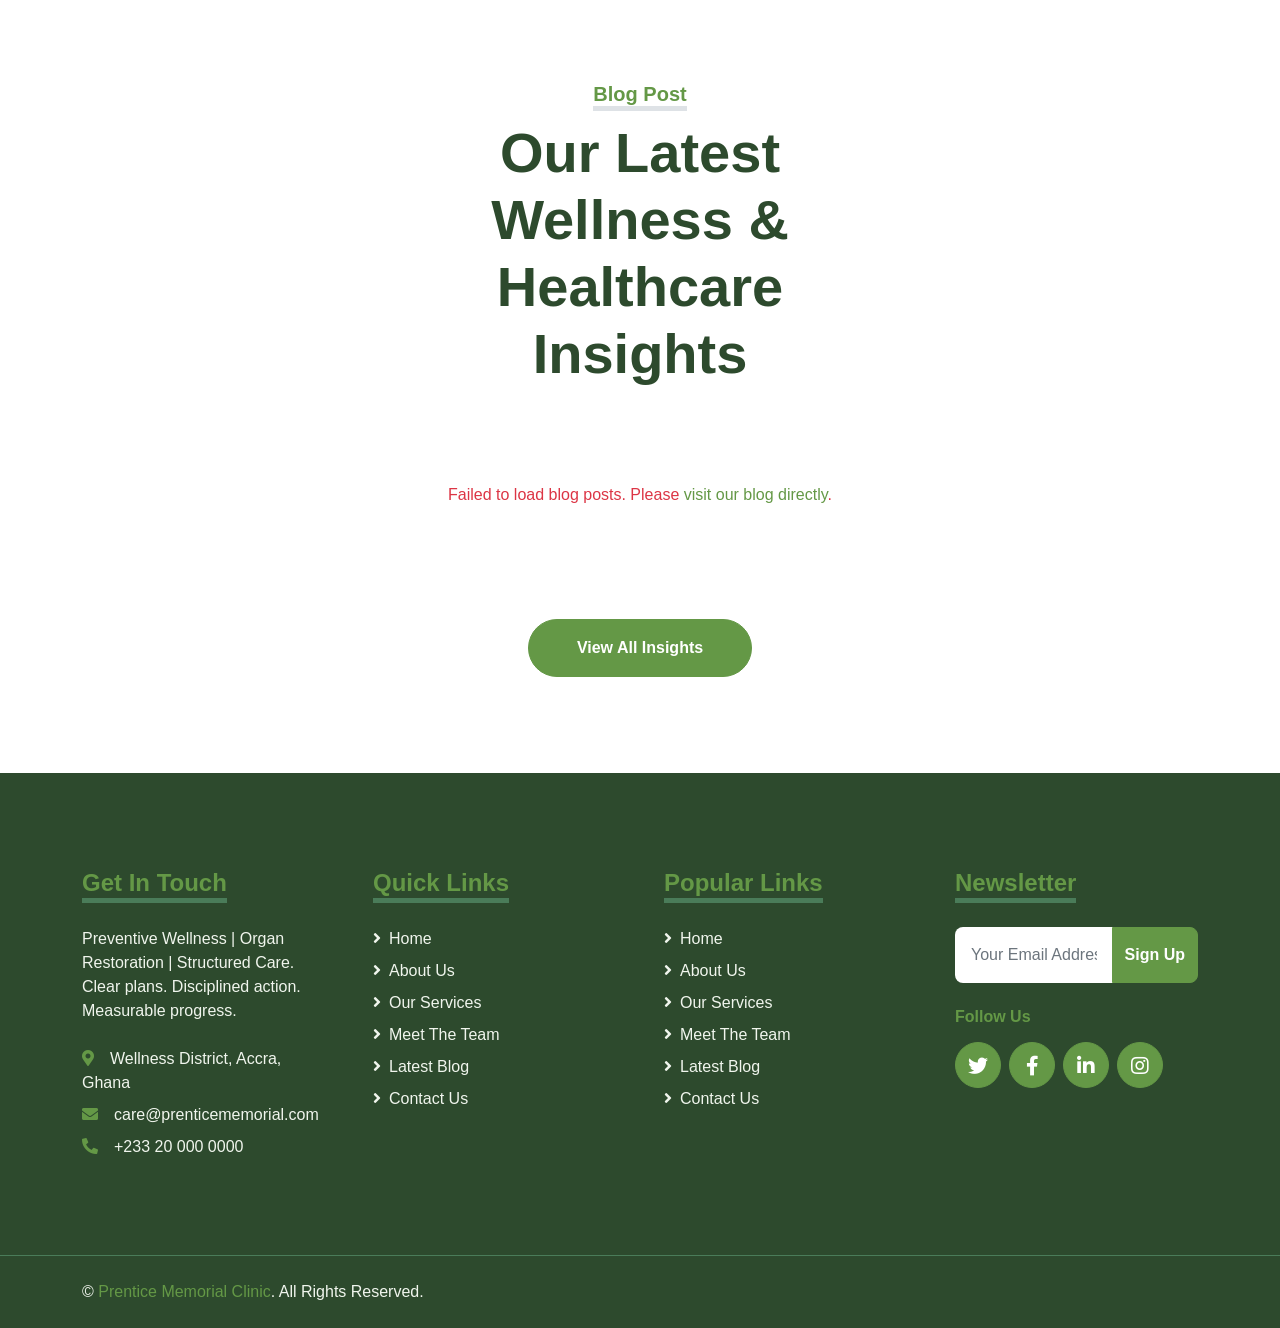
==== commit 508fe05a: "logo" ====
--- a/index.html
+++ b/index.html
@@ -42,9 +42,7 @@
                 style="background:rgba(0,0,0,0)!important;background-color:rgba(0,0,0,0)!important;">
                 <a href="index.html" class="navbar-brand"
                     style="background:transparent!important;background-color:transparent!important;">
-                    <h1 class="m-0 text-white"
-                        style="background:transparent!important;background-color:transparent!important;"><i
-                            class="fa fa-clinic-medical me-2"></i>Prentice Memorial</h1>
+                    <img src="img/prentice_transparent.png" alt="Prentice Memorial Logo" style="height: 60px;">
                 </a>
                 <button class="navbar-toggler" type="button" data-bs-toggle="offcanvas"
                     data-bs-target="#offcanvasNavbar" aria-controls="offcanvasNavbar"
@@ -56,6 +54,7 @@
                         <a href="#home" class="nav-item nav-link active">Home</a>
                         <a href="#about" class="nav-item nav-link">About</a>
                         <a href="#services" class="nav-item nav-link">Services</a>
+                        <a href="#blog" class="nav-item nav-link">Blog</a>
                         <a href="#pricing" class="nav-item nav-link">Pricing</a>
                         <a href="#contact" class="nav-item nav-link">Contact</a>
                     </div>
@@ -63,9 +62,9 @@
                 <div class="offcanvas offcanvas-end" tabindex="-1" id="offcanvasNavbar"
                     aria-labelledby="offcanvasNavbarLabel">
                     <div class="offcanvas-header">
-                        <h2 class="m-0 text-white"
-                            style="background:transparent!important;background-color:transparent!important;"><i
-                                class="fa fa-clinic-medical me-2"></i>Prentice Memorial</h2>
+                        <a href="index.html">
+                            <img src="img/prentice_transparent.png" alt="Prentice Memorial Logo" style="height: 40px;">
+                        </a>
                         <button type="button" class="btn-close-custom" data-bs-dismiss="offcanvas" aria-label="Close">
                             <i class="fas fa-times"></i>
                         </button>
@@ -75,6 +74,7 @@
                             <a href="#home" class="nav-link active">Home</a>
                             <a href="#about" class="nav-link">About</a>
                             <a href="#services" class="nav-link">Services</a>
+                            <a href="#blog" class="nav-link">Blog</a>
                             <a href="#pricing" class="nav-link">Pricing</a>
                             <a href="#contact" class="nav-link">Contact</a>
                         </div>
@@ -496,7 +496,7 @@
 
 
     <!-- Blog Start -->
-    <div class="container-fluid py-5">
+    <div class="container-fluid py-5" id="blog">
         <div class="container">
             <div class="text-center mx-auto mb-5" style="max-width: 500px;">
                 <h5 class="d-inline-block text-primary border-bottom border-5">Blog Post</h5>
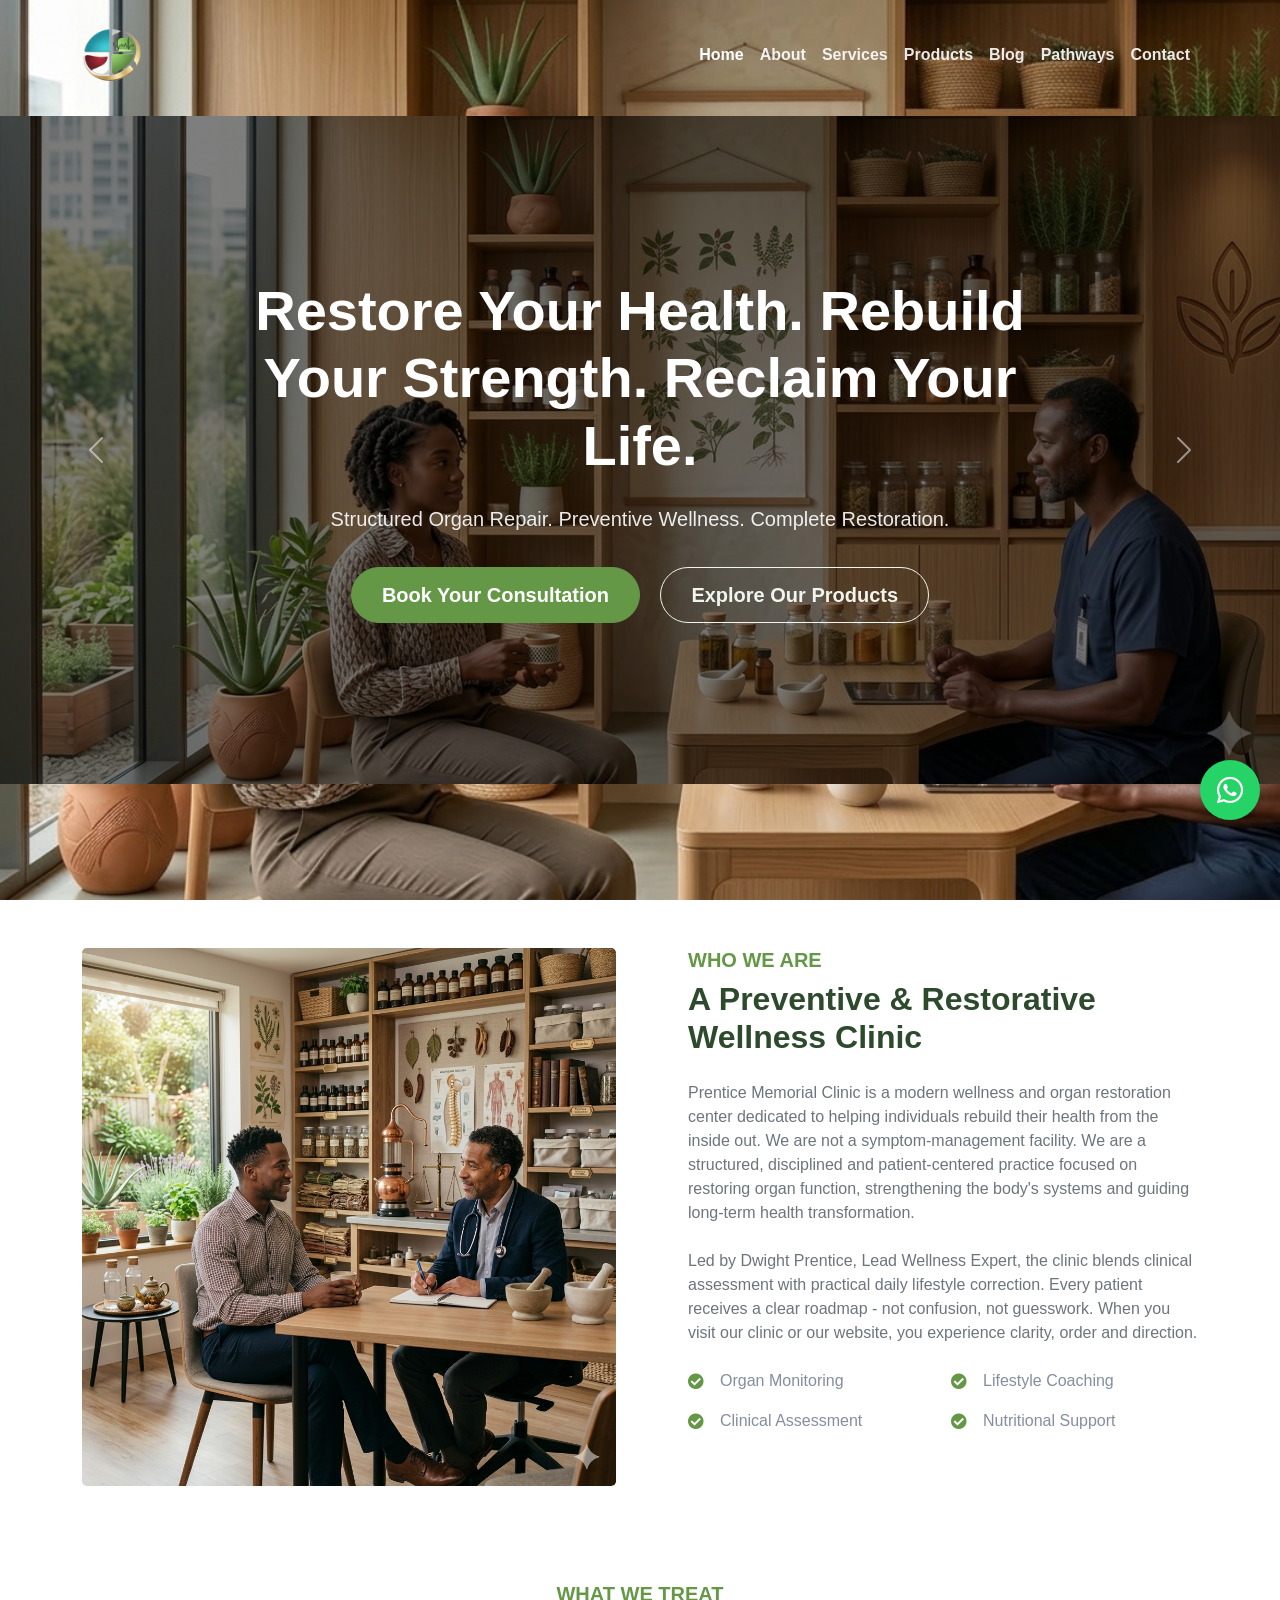
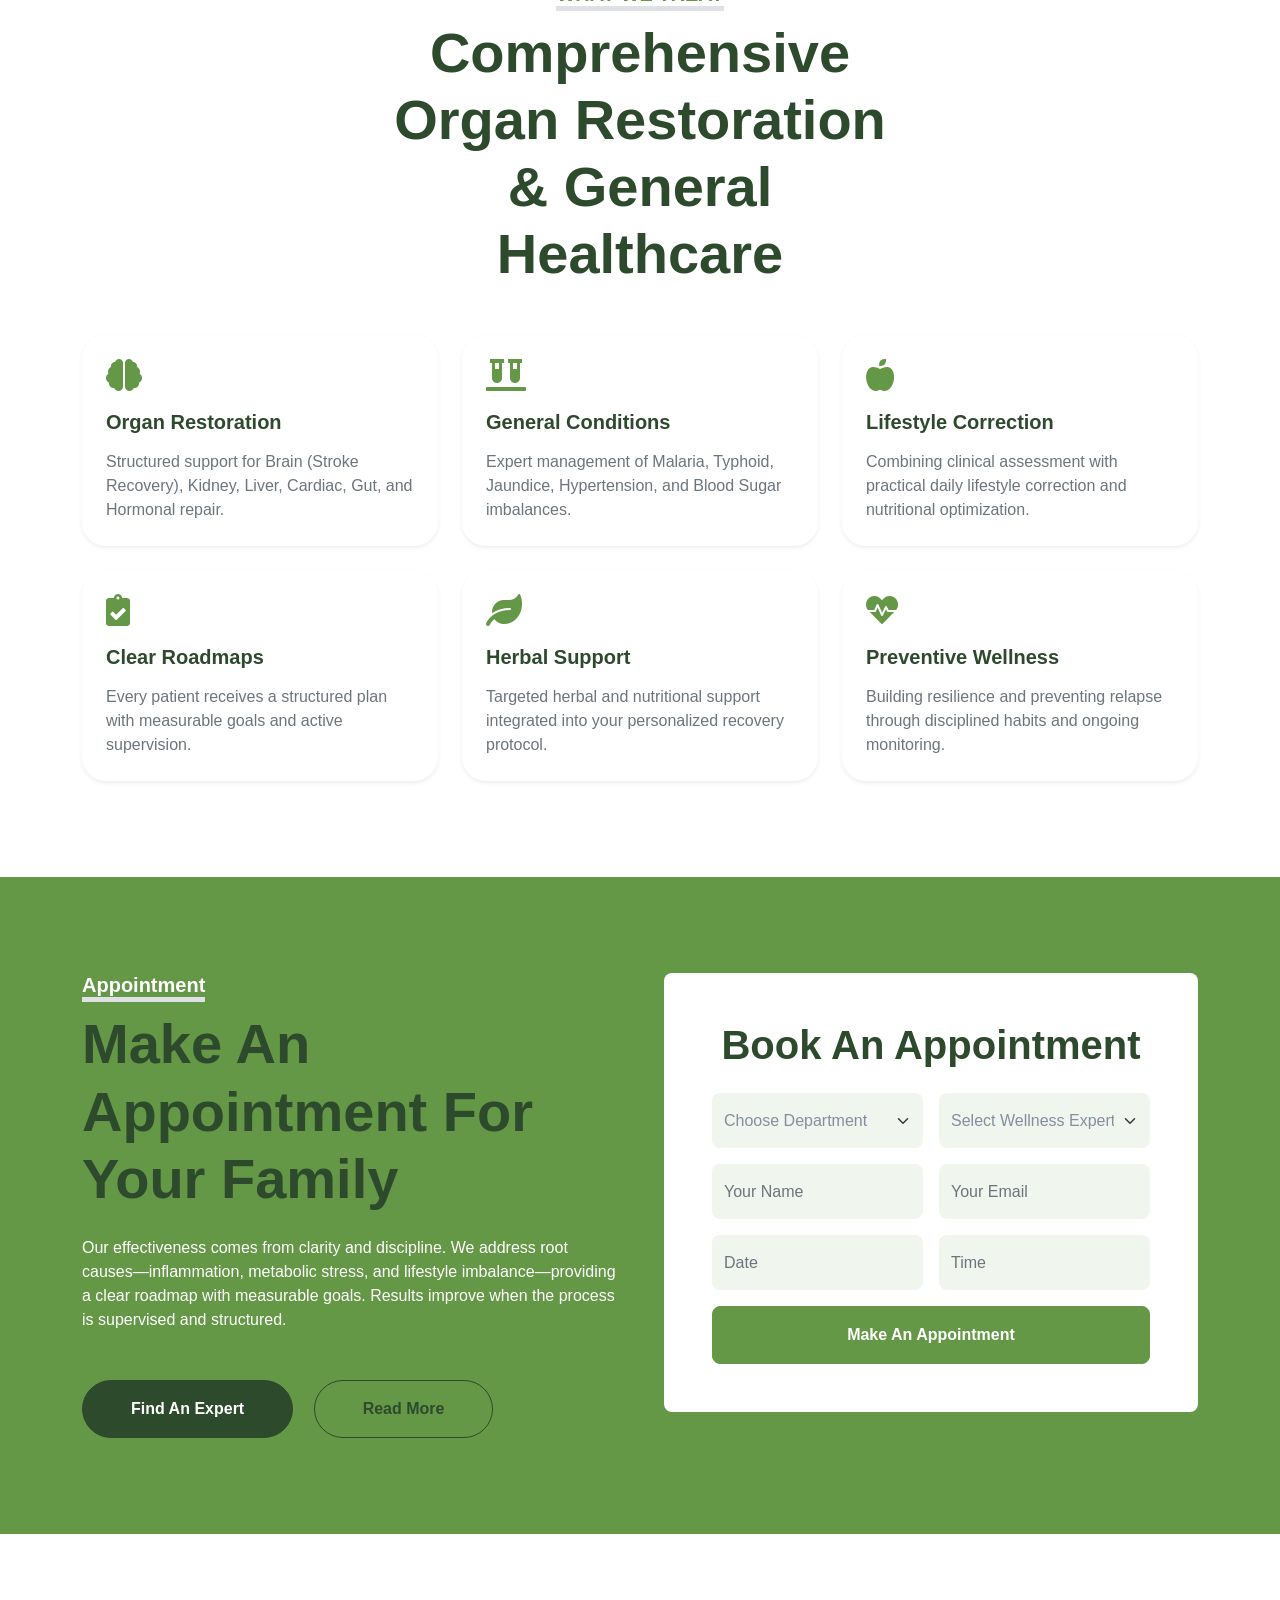
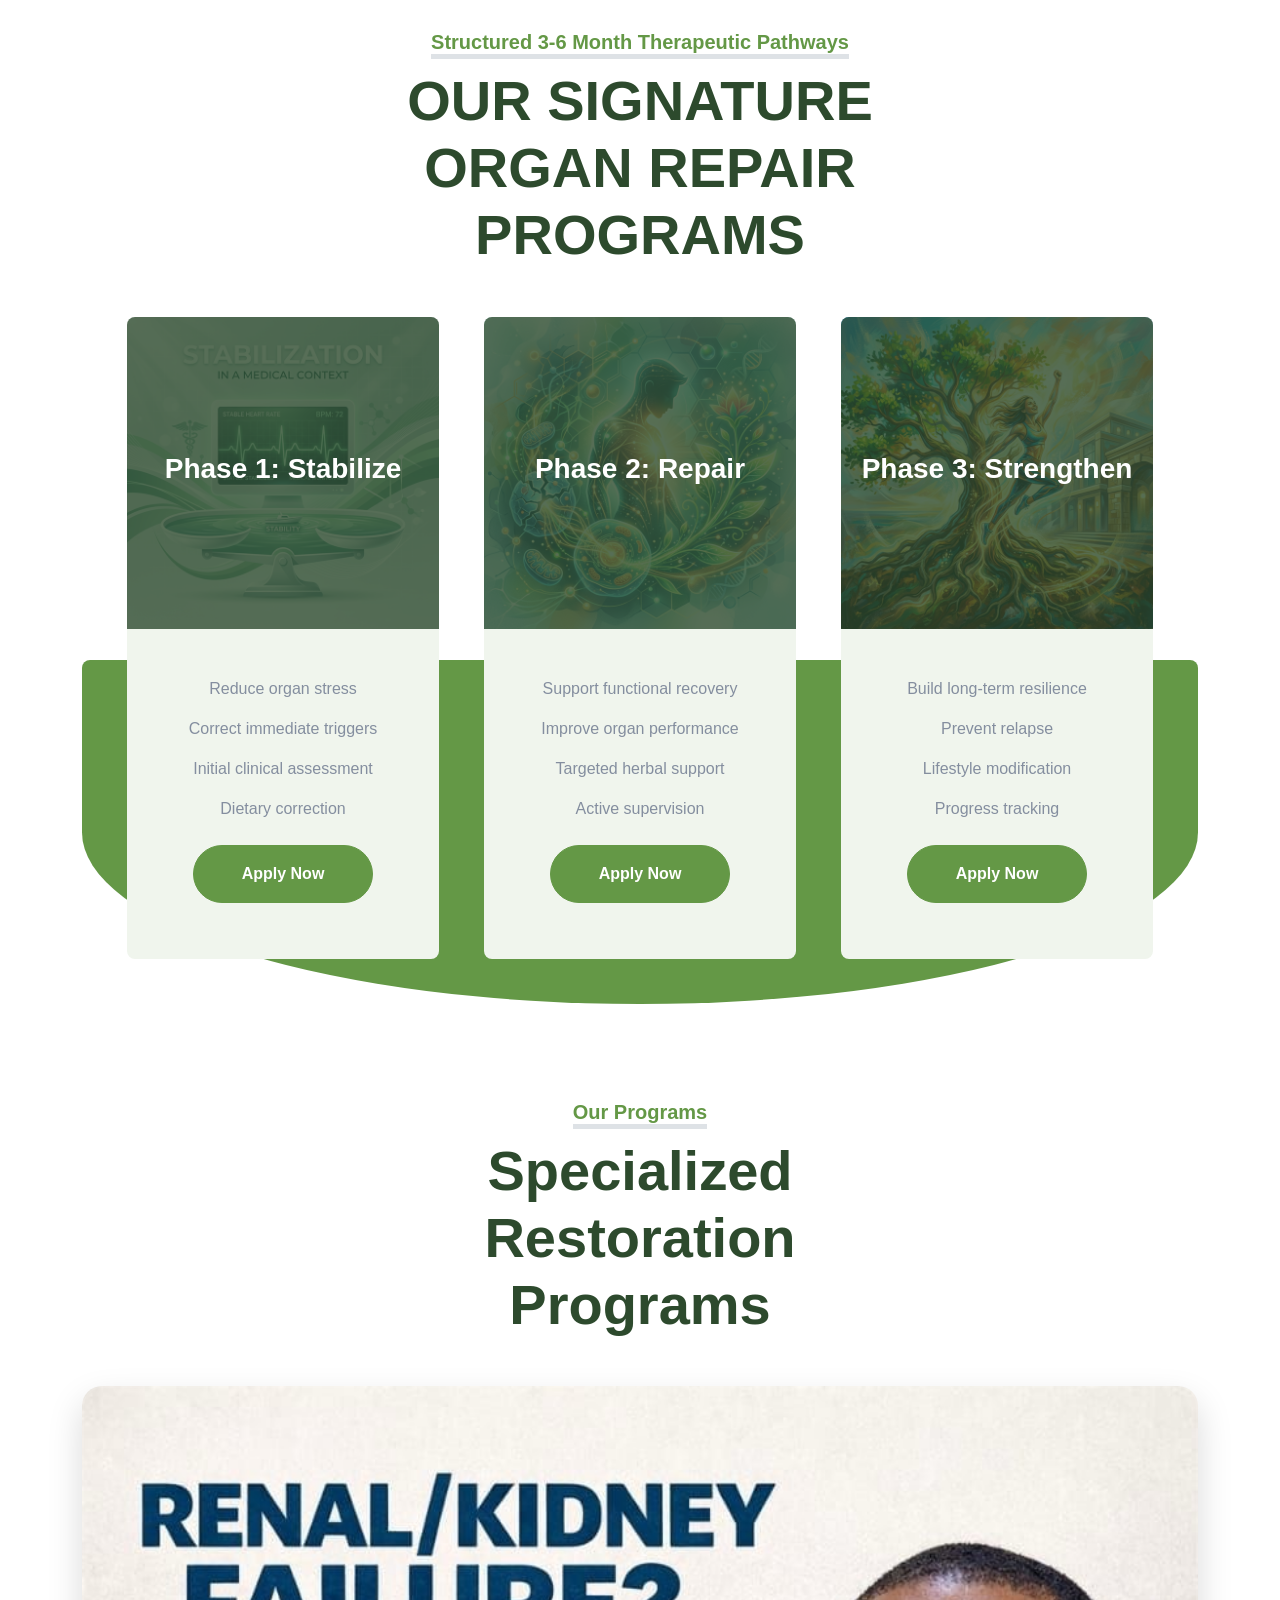
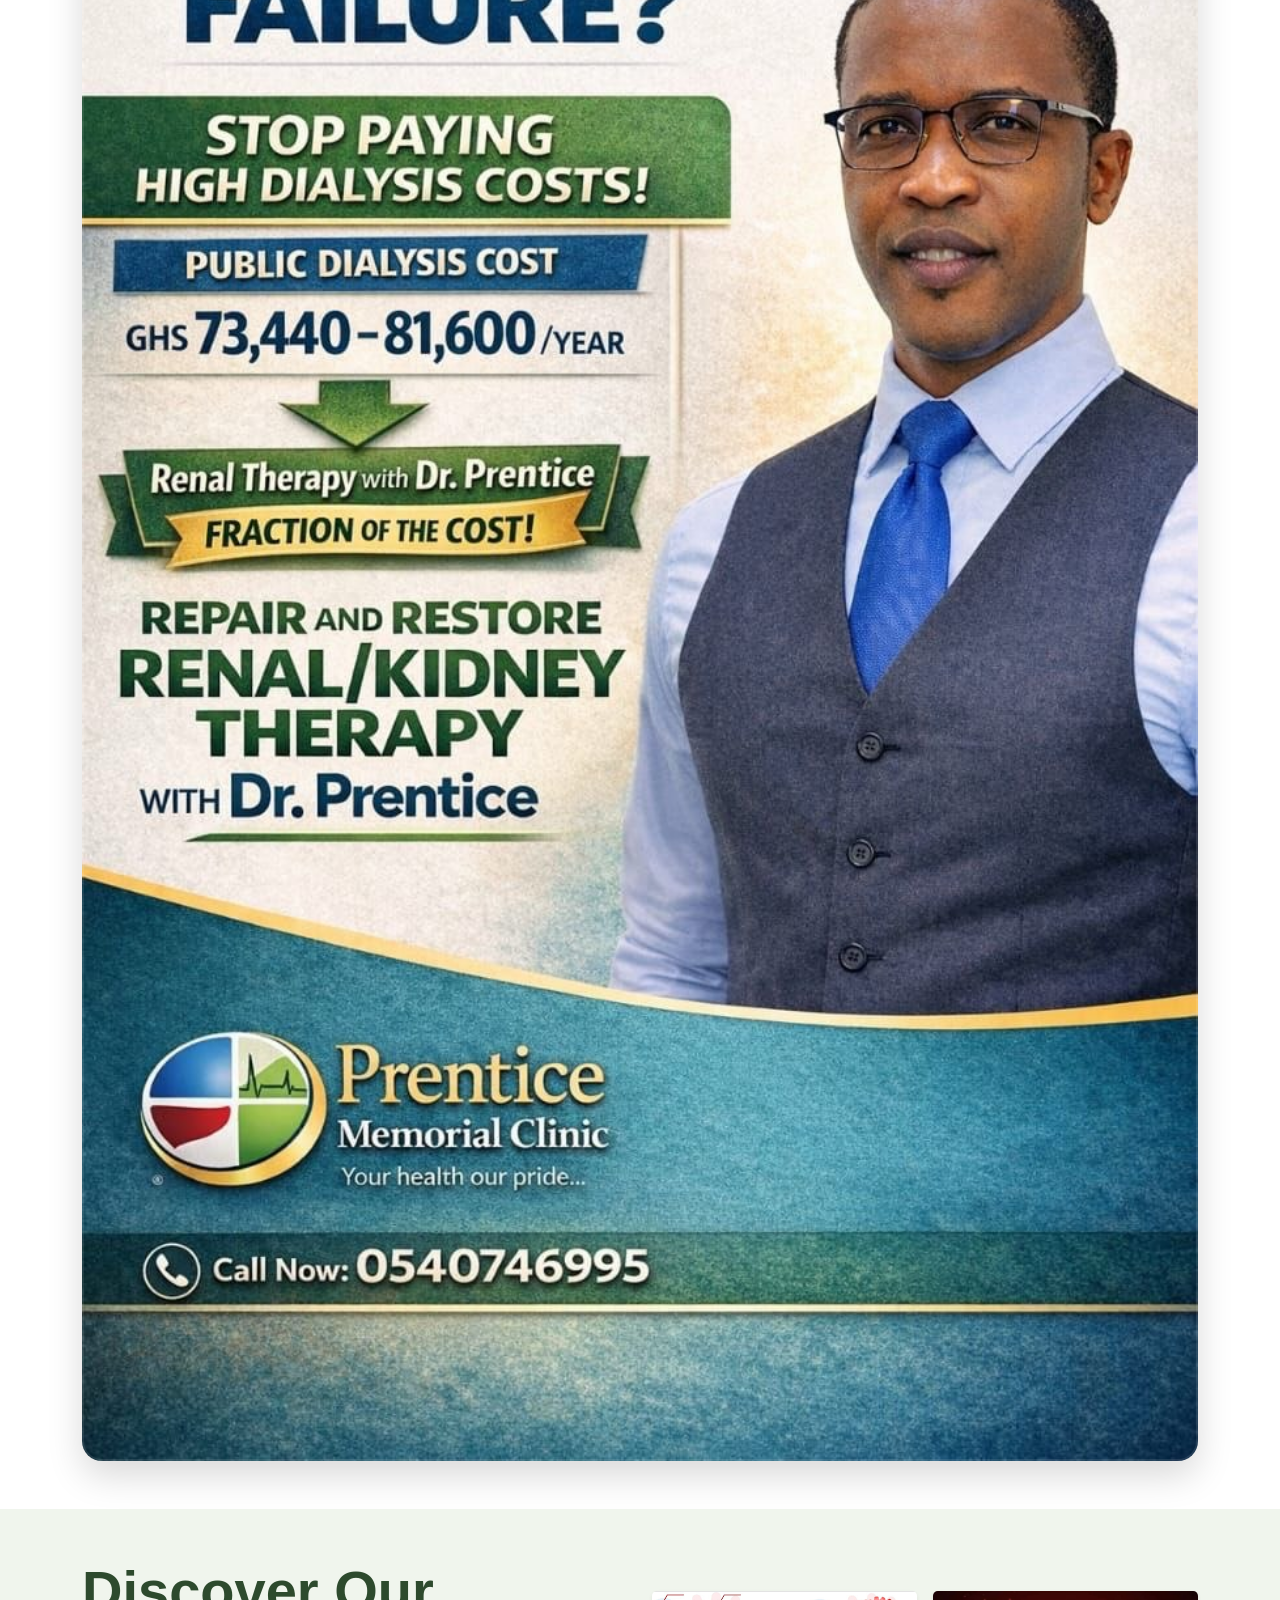
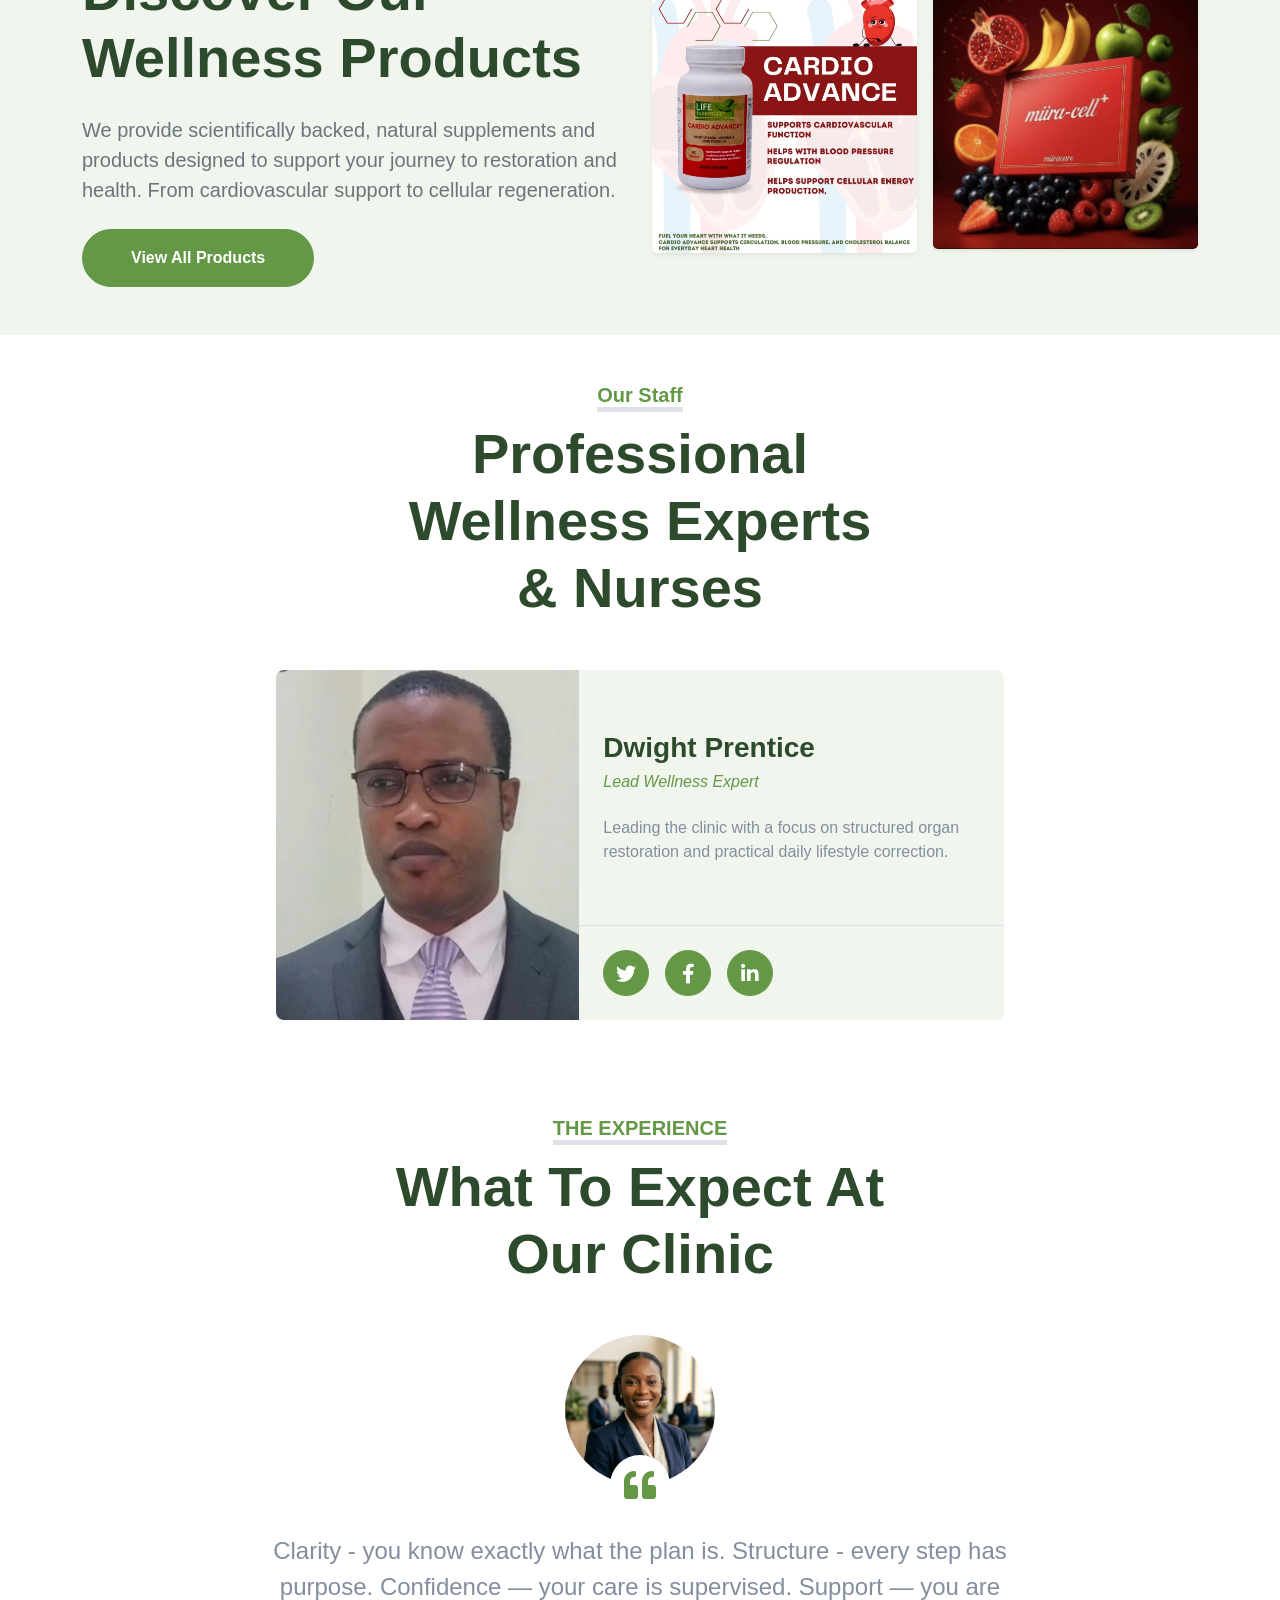
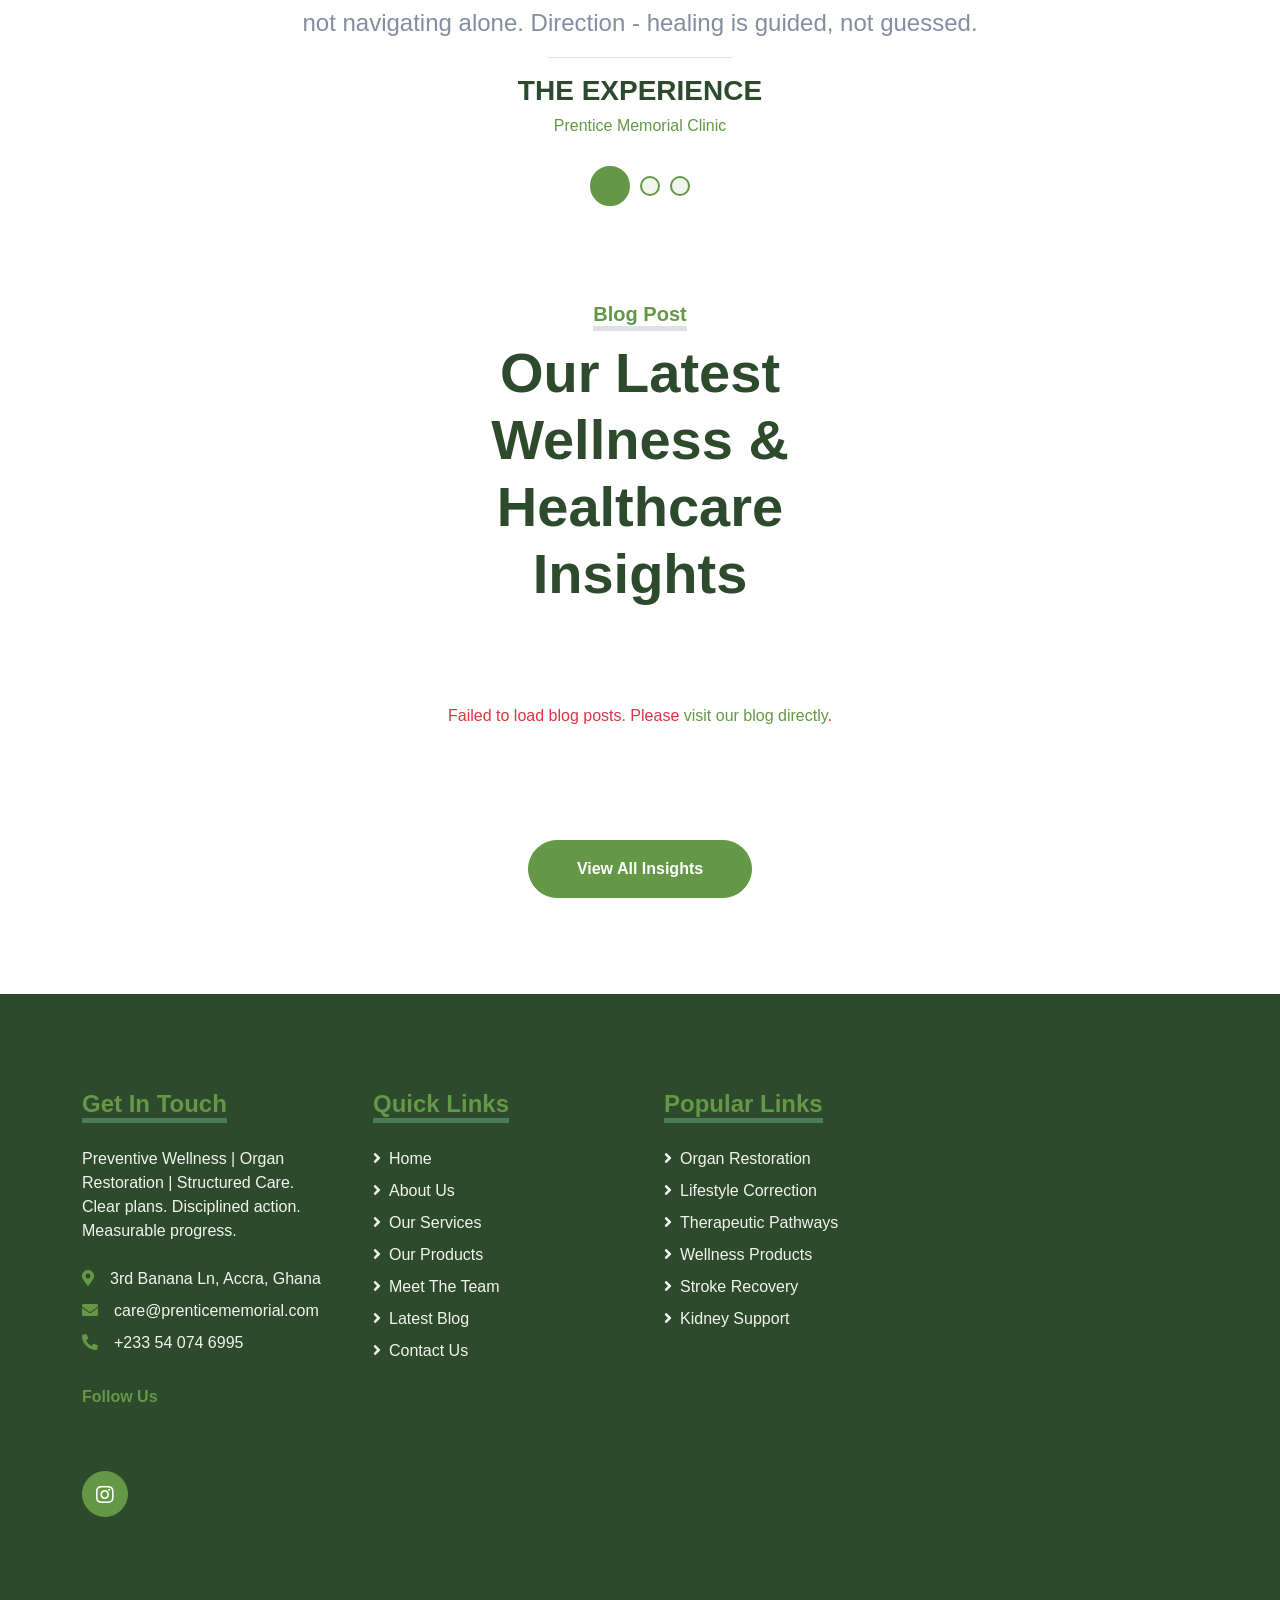
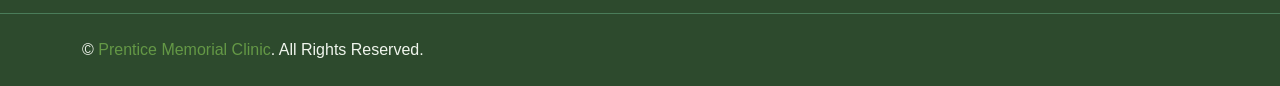
==== commit ccc4dea5: "products" ====
--- a/index.html
+++ b/index.html
@@ -54,8 +54,9 @@
                         <a href="#home" class="nav-item nav-link active">Home</a>
                         <a href="#about" class="nav-item nav-link">About</a>
                         <a href="#services" class="nav-item nav-link">Services</a>
+                        <a href="products.html" class="nav-item nav-link">Products</a>
                         <a href="#blog" class="nav-item nav-link">Blog</a>
-                        <a href="#pricing" class="nav-item nav-link">Pricing</a>
+                        <a href="#pathways" class="nav-item nav-link">Pathways</a>
                         <a href="#contact" class="nav-item nav-link">Contact</a>
                     </div>
                 </div>
@@ -74,8 +75,9 @@
                             <a href="#home" class="nav-link active">Home</a>
                             <a href="#about" class="nav-link">About</a>
                             <a href="#services" class="nav-link">Services</a>
+                            <a href="products.html" class="nav-link">Products</a>
                             <a href="#blog" class="nav-link">Blog</a>
-                            <a href="#pricing" class="nav-link">Pricing</a>
+                            <a href="#pathways" class="nav-link">Pathways</a>
                             <a href="#contact" class="nav-link">Contact</a>
                         </div>
                     </div>
@@ -87,23 +89,47 @@
 
 
     <!-- Hero Start -->
-    <div class="hero-section" id="home">
-        <div class="hero-overlay"></div>
-        <div class="container">
-            <div class="row min-vh-100 align-items-center">
-                <div class="col-lg-6">
-                    <div class="hero-content">
-                        <h1 class="hero-title">Restore Your Health. Rebuild Your Strength. Reclaim Your Life.</h1>
-                        <p class="hero-subtitle">Structured Organ Repair. Preventive Wellness. Complete Restoration.
-                        </p>
+    <div id="header-carousel" class="carousel slide carousel-fade hero-section" data-bs-ride="carousel">
+        <div class="carousel-inner">
+            <div class="carousel-item active">
+                <img class="w-100" src="img/hero.png" alt="Image">
+                <div class="hero-overlay"></div>
+                <div class="carousel-caption d-flex flex-column align-items-center justify-content-center">
+                    <div class="p-3" style="max-width: 900px; z-index: 3; position: relative;">
+                        <h1 class="hero-title animated zoomIn">Restore Your Health. Rebuild Your Strength. Reclaim Your Life.</h1>
+                        <p class="hero-subtitle animated zoomIn">Structured Organ Repair. Preventive Wellness. Complete Restoration.</p>
                         <div class="hero-buttons">
-                            <a href="#" class="btn btn-primary btn-lg me-3">Book Your Consultation</a>
-                            <a href="#" class="btn btn-outline-light btn-lg">Explore Our Programs</a>
-                        </div>
-                    </div>
-                </div>
-            </div>
-        </div>
+                            <a href="#contact" class="btn btn-primary btn-lg me-3 animated slideInLeft">Book Your Consultation</a>
+                            <a href="products.html" class="btn btn-outline-light btn-lg animated slideInRight">Explore Our Products</a>
+                        </div>
+                    </div>
+                </div>
+            </div>
+            <div class="carousel-item">
+                <img class="w-100" src="img/carousel.jpg" alt="Image">
+                <div class="hero-overlay"></div>
+                <div class="carousel-caption d-flex flex-column align-items-center justify-content-center">
+                    <div class="p-3" style="max-width: 900px; z-index: 3; position: relative;">
+                        <h1 class="hero-title animated zoomIn">Advanced Organ Repair.</h1>
+                        <p class="hero-subtitle animated zoomIn">Specialized pathways for Kidney, Liver, and Cardiac restoration.</p>
+                        <div class="hero-buttons">
+                            <a href="#contact" class="btn btn-primary btn-lg me-3 animated slideInLeft">Find An Expert</a>
+                            <a href="products.html" class="btn btn-outline-light btn-lg animated slideInRight">Learn More</a>
+                        </div>
+                    </div>
+                </div>
+            </div>
+        </div>
+        <button class="carousel-control-prev" type="button" data-bs-target="#header-carousel"
+            data-bs-slide="prev">
+            <span class="carousel-control-prev-icon" aria-hidden="true"></span>
+            <span class="visually-hidden">Previous</span>
+        </button>
+        <button class="carousel-control-next" type="button" data-bs-target="#header-carousel"
+            data-bs-slide="next">
+            <span class="carousel-control-next-icon" aria-hidden="true"></span>
+            <span class="visually-hidden">Next</span>
+        </button>
     </div>
     <!-- Hero End -->
 
@@ -305,8 +331,8 @@
     <!-- Appointment End -->
 
 
-    <!-- Pricing Plan Start -->
-    <div class="container-fluid py-5" id="pricing">
+    <!-- Pathways Plan Start -->
+    <div class="container-fluid py-5" id="pathways">
         <div class="container">
             <div class="text-center mx-auto mb-5" style="max-width: 500px;">
                 <h5 class="d-inline-block text-primary border-bottom border-5">Structured 3-6 Month Therapeutic Pathways
@@ -365,7 +391,51 @@
             </div>
         </div>
     </div>
-    <!-- Pricing Plan End -->
+    <!-- Pathways Plan End -->
+
+
+    <!-- Specialized Programs Start -->
+    <div class="container-fluid py-5">
+        <div class="container">
+            <div class="text-center mx-auto mb-5" style="max-width: 500px;">
+                <h5 class="d-inline-block text-primary border-bottom border-5">Our Programs</h5>
+                <h1 class="display-4">Specialized Restoration Programs</h1>
+            </div>
+            <div class="row g-5 align-items-center">
+                <div class="col-lg-12">
+                    <div class="program-img-wrapper">
+                        <img class="img-fluid w-100" src="products/program.jpg" alt="Specialized Programs">
+                    </div>
+                </div>
+            </div>
+        </div>
+    </div>
+    <!-- Specialized Programs End -->
+
+
+    <!-- Products CTA Start -->
+    <div class="container-fluid py-5 bg-light">
+        <div class="container">
+            <div class="row align-items-center">
+                <div class="col-lg-6">
+                    <h1 class="display-4 mb-4">Discover Our Wellness Products</h1>
+                    <p class="fs-5 text-muted mb-4">We provide scientifically backed, natural supplements and products designed to support your journey to restoration and health. From cardiovascular support to cellular regeneration.</p>
+                    <a href="products.html" class="btn btn-primary rounded-pill py-3 px-5">View All Products</a>
+                </div>
+                <div class="col-lg-6">
+                    <div class="row g-3">
+                        <div class="col-6">
+                            <img class="img-fluid rounded-3 shadow-sm" src="products/photo_2026-05-01_06-05-12.jpg" alt="Product 1">
+                        </div>
+                        <div class="col-6">
+                            <img class="img-fluid rounded-3 shadow-sm" src="products/photo_2026-05-01_06-05-31.jpg" alt="Product 2">
+                        </div>
+                    </div>
+                </div>
+            </div>
+        </div>
+    </div>
+    <!-- Products CTA End -->
 
 
     <!-- Team Start -->
@@ -408,30 +478,7 @@
     <!-- Team End -->
 
 
-    <!-- Search Start -->
-    <div class="container-fluid bg-primary my-5 py-5">
-        <div class="container py-5">
-            <div class="text-center mx-auto mb-5" style="max-width: 500px;">
-                <h5 class="d-inline-block text-white border-bottom border-5">Find A Program</h5>
-                <h1 class="display-4 mb-4">Start Your Recovery Journey</h1>
-                <h5 class="text-white fw-normal">Our structured 3-6 month pathways are designed to restore function and
-                    build lasting resilience. Select a focus area to begin your transformation.</h5>
-            </div>
-            <div class="mx-auto" style="width: 100%; max-width: 600px;">
-                <div class="input-group">
-                    <select class="form-select border-primary w-25" style="height: 60px;">
-                        <option selected>Department</option>
-                        <option value="1">Department 1</option>
-                        <option value="2">Department 2</option>
-                        <option value="3">Department 3</option>
-                    </select>
-                    <input type="text" class="form-control border-primary w-50" placeholder="Keyword">
-                    <button class="btn btn-dark border-0 w-25">Search</button>
-                </div>
-            </div>
-        </div>
-    </div>
-    <!-- Search End -->
+
 
 
     <!-- Testimonial Start -->
@@ -522,11 +569,10 @@
                     </h4>
                     <p class="mb-4">Preventive Wellness | Organ Restoration | Structured Care. Clear plans. Disciplined
                         action. Measurable progress.</p>
-                    <p class="mb-2"><i class="fa fa-map-marker-alt text-primary me-3"></i>Wellness District, Accra,
-                        Ghana
+                    <p class="mb-2"><i class="fa fa-map-marker-alt text-primary me-3"></i>3rd Banana Ln, Accra, Ghana
                     </p>
                     <p class="mb-2"><i class="fa fa-envelope text-primary me-3"></i>care@prenticememorial.com</p>
-                    <p class="mb-0"><i class="fa fa-phone-alt text-primary me-3"></i>+233 20 000 0000</p>
+                    <p class="mb-0"><i class="fa fa-phone-alt text-primary me-3"></i>+233 54 074 6995</p>
                 </div>
                 <div class="col-lg-3 col-md-6">
                     <h4 class="d-inline-block text-primary border-bottom border-5 border-secondary mb-4">Quick Links
@@ -535,6 +581,7 @@
                         <a class="text-light mb-2" href="#"><i class="fa fa-angle-right me-2"></i>Home</a>
                         <a class="text-light mb-2" href="#"><i class="fa fa-angle-right me-2"></i>About Us</a>
                         <a class="text-light mb-2" href="#"><i class="fa fa-angle-right me-2"></i>Our Services</a>
+                        <a class="text-light mb-2" href="products.html"><i class="fa fa-angle-right me-2"></i>Our Products</a>
                         <a class="text-light mb-2" href="#"><i class="fa fa-angle-right me-2"></i>Meet The Team</a>
                         <a class="text-light mb-2" href="https://softlifemindset.blogspot.com/" target="_blank"><i class="fa fa-angle-right me-2"></i>Latest Blog</a>
                         <a class="text-light" href="#"><i class="fa fa-angle-right me-2"></i>Contact Us</a>
@@ -544,31 +591,17 @@
                     <h4 class="d-inline-block text-primary border-bottom border-5 border-secondary mb-4">Popular Links
                     </h4>
                     <div class="d-flex flex-column justify-content-start">
-                        <a class="text-light mb-2" href="#"><i class="fa fa-angle-right me-2"></i>Home</a>
-                        <a class="text-light mb-2" href="#"><i class="fa fa-angle-right me-2"></i>About Us</a>
-                        <a class="text-light mb-2" href="#"><i class="fa fa-angle-right me-2"></i>Our Services</a>
-                        <a class="text-light mb-2" href="#"><i class="fa fa-angle-right me-2"></i>Meet The Team</a>
-                        <a class="text-light mb-2" href="https://softlifemindset.blogspot.com/" target="_blank"><i class="fa fa-angle-right me-2"></i>Latest Blog</a>
-                        <a class="text-light" href="#"><i class="fa fa-angle-right me-2"></i>Contact Us</a>
-                    </div>
-                </div>
-                <div class="col-lg-3 col-md-6">
-                    <h4 class="d-inline-block text-primary border-bottom border-5 border-secondary mb-4">Newsletter</h4>
-                    <form action="">
-                        <div class="input-group">
-                            <input type="text" class="form-control p-3 border-0" placeholder="Your Email Address">
-                            <button class="btn btn-primary">Sign Up</button>
-                        </div>
-                    </form>
+                        <a class="text-light mb-2" href="index.html#services"><i class="fa fa-angle-right me-2"></i>Organ Restoration</a>
+                        <a class="text-light mb-2" href="index.html#services"><i class="fa fa-angle-right me-2"></i>Lifestyle Correction</a>
+                        <a class="text-light mb-2" href="index.html#pathways"><i class="fa fa-angle-right me-2"></i>Therapeutic Pathways</a>
+                        <a class="text-light mb-2" href="products.html"><i class="fa fa-angle-right me-2"></i>Wellness Products</a>
+                        <a class="text-light mb-2" href="index.html#services"><i class="fa fa-angle-right me-2"></i>Stroke Recovery</a>
+                        <a class="text-light" href="index.html#services"><i class="fa fa-angle-right me-2"></i>Kidney Support</a>
+                    </div>
+                </div>
                     <h6 class="text-primary mt-4 mb-3">Follow Us</h6>
                     <div class="d-flex">
-                        <a class="btn btn-lg btn-primary btn-lg-square rounded-circle me-2" href="#"><i
-                                class="fab fa-twitter"></i></a>
-                        <a class="btn btn-lg btn-primary btn-lg-square rounded-circle me-2" href="#"><i
-                                class="fab fa-facebook-f"></i></a>
-                        <a class="btn btn-lg btn-primary btn-lg-square rounded-circle me-2" href="#"><i
-                                class="fab fa-linkedin-in"></i></a>
-                        <a class="btn btn-lg btn-primary btn-lg-square rounded-circle" href="#"><i
+                        <a class="btn btn-lg btn-primary btn-lg-square rounded-circle" href="https://www.instagram.com/softlifemindset?igsh=MWxnYmppMnhzNDR3cQ=="><i
                                 class="fab fa-instagram"></i></a>
                     </div>
                 </div>
@@ -593,7 +626,7 @@
     <a href="#" class="btn btn-lg btn-primary btn-lg-square back-to-top"><i class="bi bi-arrow-up"></i></a>
 
     <!-- WhatsApp Button -->
-    <a href="https://wa.me/1234567890" class="whatsapp-float" target="_blank">
+    <a href="https://wa.me/233540746995" class="whatsapp-float" target="_blank">
         <i class="fab fa-whatsapp"></i>
     </a>
 
--- a/css/style.css
+++ b/css/style.css
@@ -323,9 +323,18 @@
     left: 0;
     right: 0;
     bottom: 0;
-    background: linear-gradient(to right, rgba(0, 0, 0, 0.4) 0%, rgba(0, 0, 0, 0.85) 100%);
+    background: rgba(0, 0, 0, 0.5);
     z-index: 2;
 }
+
+.carousel-caption {
+    top: 0;
+    left: 0;
+    right: 0;
+    bottom: 0;
+    z-index: 3;
+}
+
 
 .hero-content {
     position: relative;
@@ -434,4 +443,101 @@
     font-size: 24px !important;
     padding: 0 !important;
     cursor: pointer !important;
-}+}
+
+/* Product Page Styles */
+.product-card {
+    background: #fff;
+    border-radius: 20px;
+    overflow: hidden;
+    transition: all 0.4s cubic-bezier(0.175, 0.885, 0.32, 1.275);
+    border: 1px solid rgba(0,0,0,0.05);
+    height: 100%;
+}
+
+.product-card:hover {
+    transform: translateY(-10px);
+    box-shadow: 0 20px 40px rgba(0,0,0,0.1);
+    border-color: var(--primary);
+}
+
+.product-img-container {
+    height: 300px;
+    overflow: hidden;
+    display: flex;
+    align-items: center;
+    justify-content: center;
+    background: #f8f9fa;
+}
+
+.product-img {
+    max-width: 100%;
+    max-height: 100%;
+    object-fit: contain;
+    transition: transform 0.5s ease;
+}
+
+.product-card:hover .product-img {
+    transform: scale(1.1);
+}
+
+.product-badge {
+    position: absolute;
+    top: 20px;
+    right: 20px;
+    background: var(--primary);
+    color: white;
+    padding: 5px 15px;
+    border-radius: 50px;
+    font-weight: 600;
+    font-size: 0.8rem;
+    z-index: 10;
+}
+
+.benefits-list {
+    list-style: none;
+    padding: 0;
+    margin-top: 15px;
+}
+
+.benefits-list li {
+    position: relative;
+    padding-left: 25px;
+    margin-bottom: 10px;
+    font-size: 0.95rem;
+    color: #555;
+}
+
+.benefits-list li i {
+    position: absolute;
+    left: 0;
+    top: 4px;
+    color: var(--primary);
+}
+
+.page-header {
+    background: linear-gradient(rgba(45, 74, 45, 0.8), rgba(45, 74, 45, 0.8)), url('../img/about.png') center/cover;
+    padding: 120px 0 60px 0;
+    margin-bottom: 60px;
+    text-align: center;
+    color: white;
+}
+
+.program-img-wrapper {
+    position: relative;
+    border-radius: 20px;
+    overflow: hidden;
+    box-shadow: 0 15px 35px rgba(0,0,0,0.15);
+}
+
+.program-img-wrapper::after {
+    content: '';
+    position: absolute;
+    top: 0;
+    left: 0;
+    right: 0;
+    bottom: 0;
+    border: 2px solid rgba(255,255,255,0.1);
+    border-radius: 20px;
+    pointer-events: none;
+}
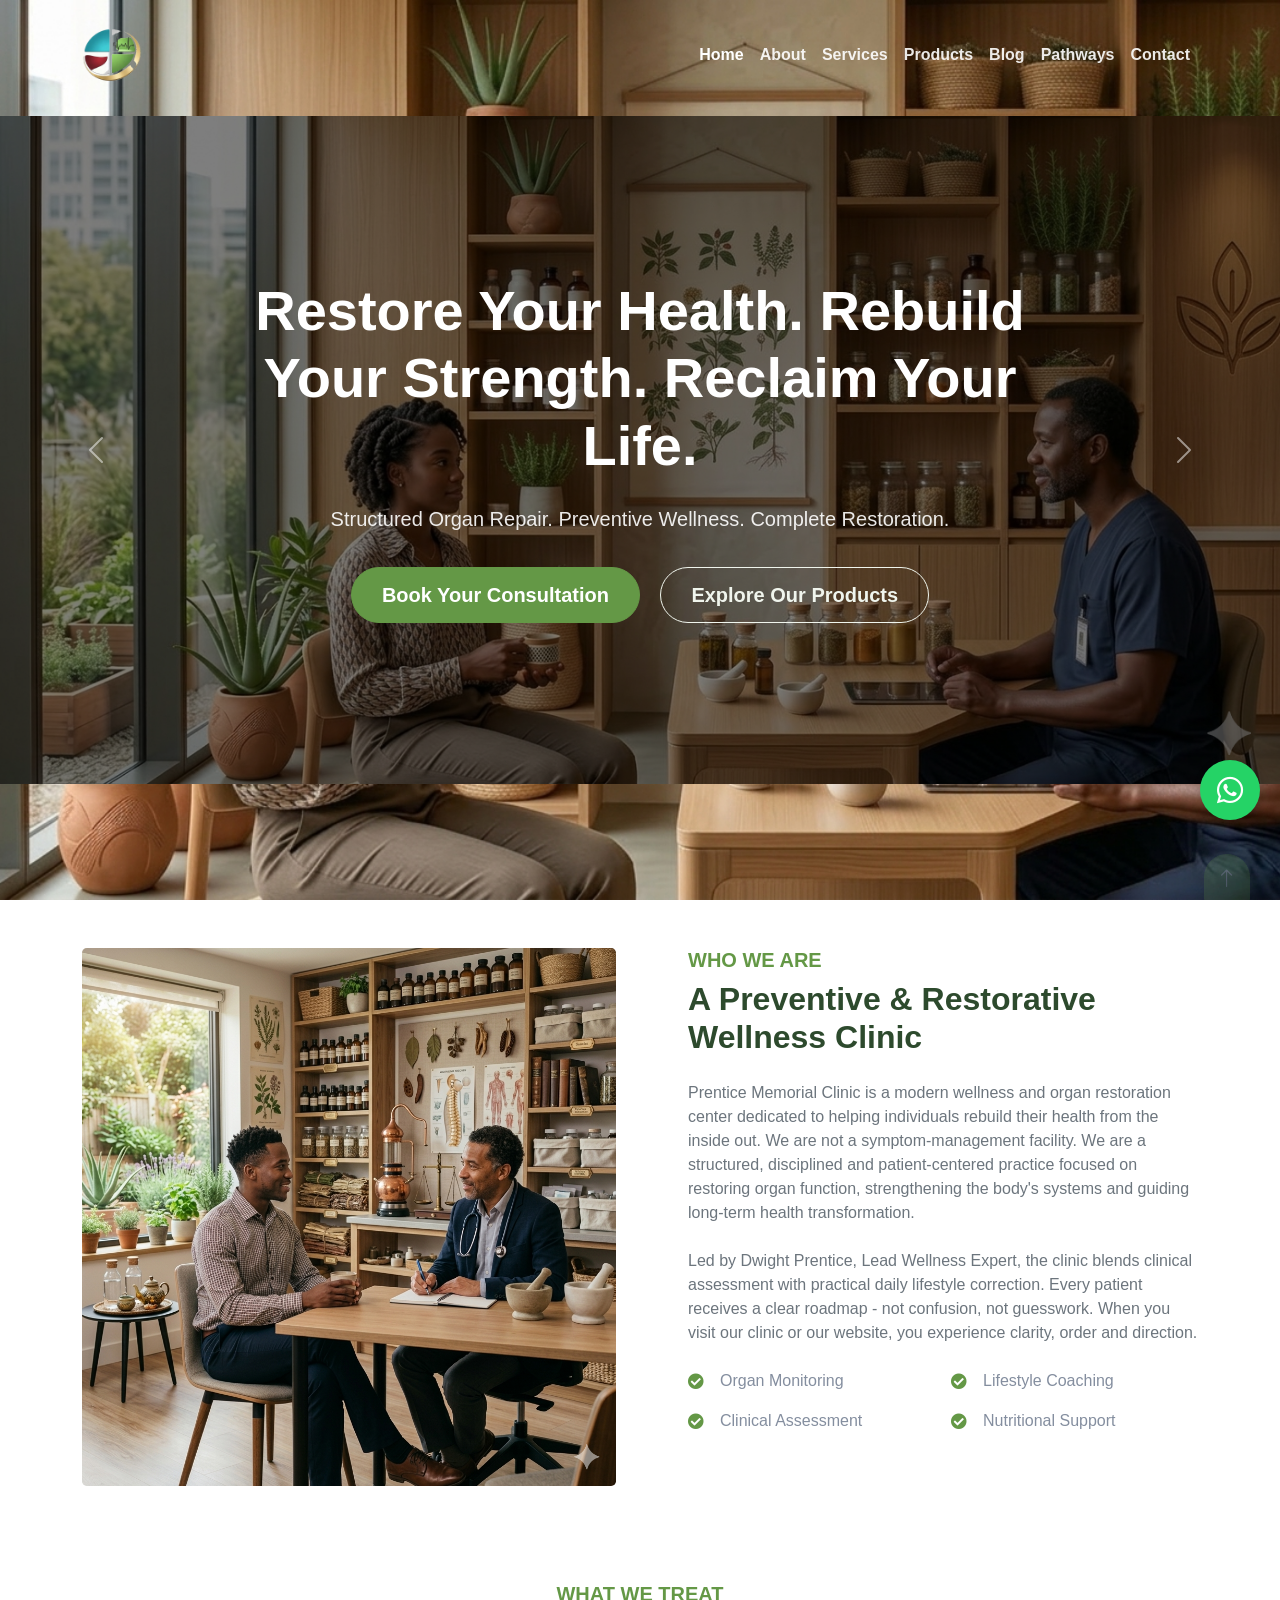
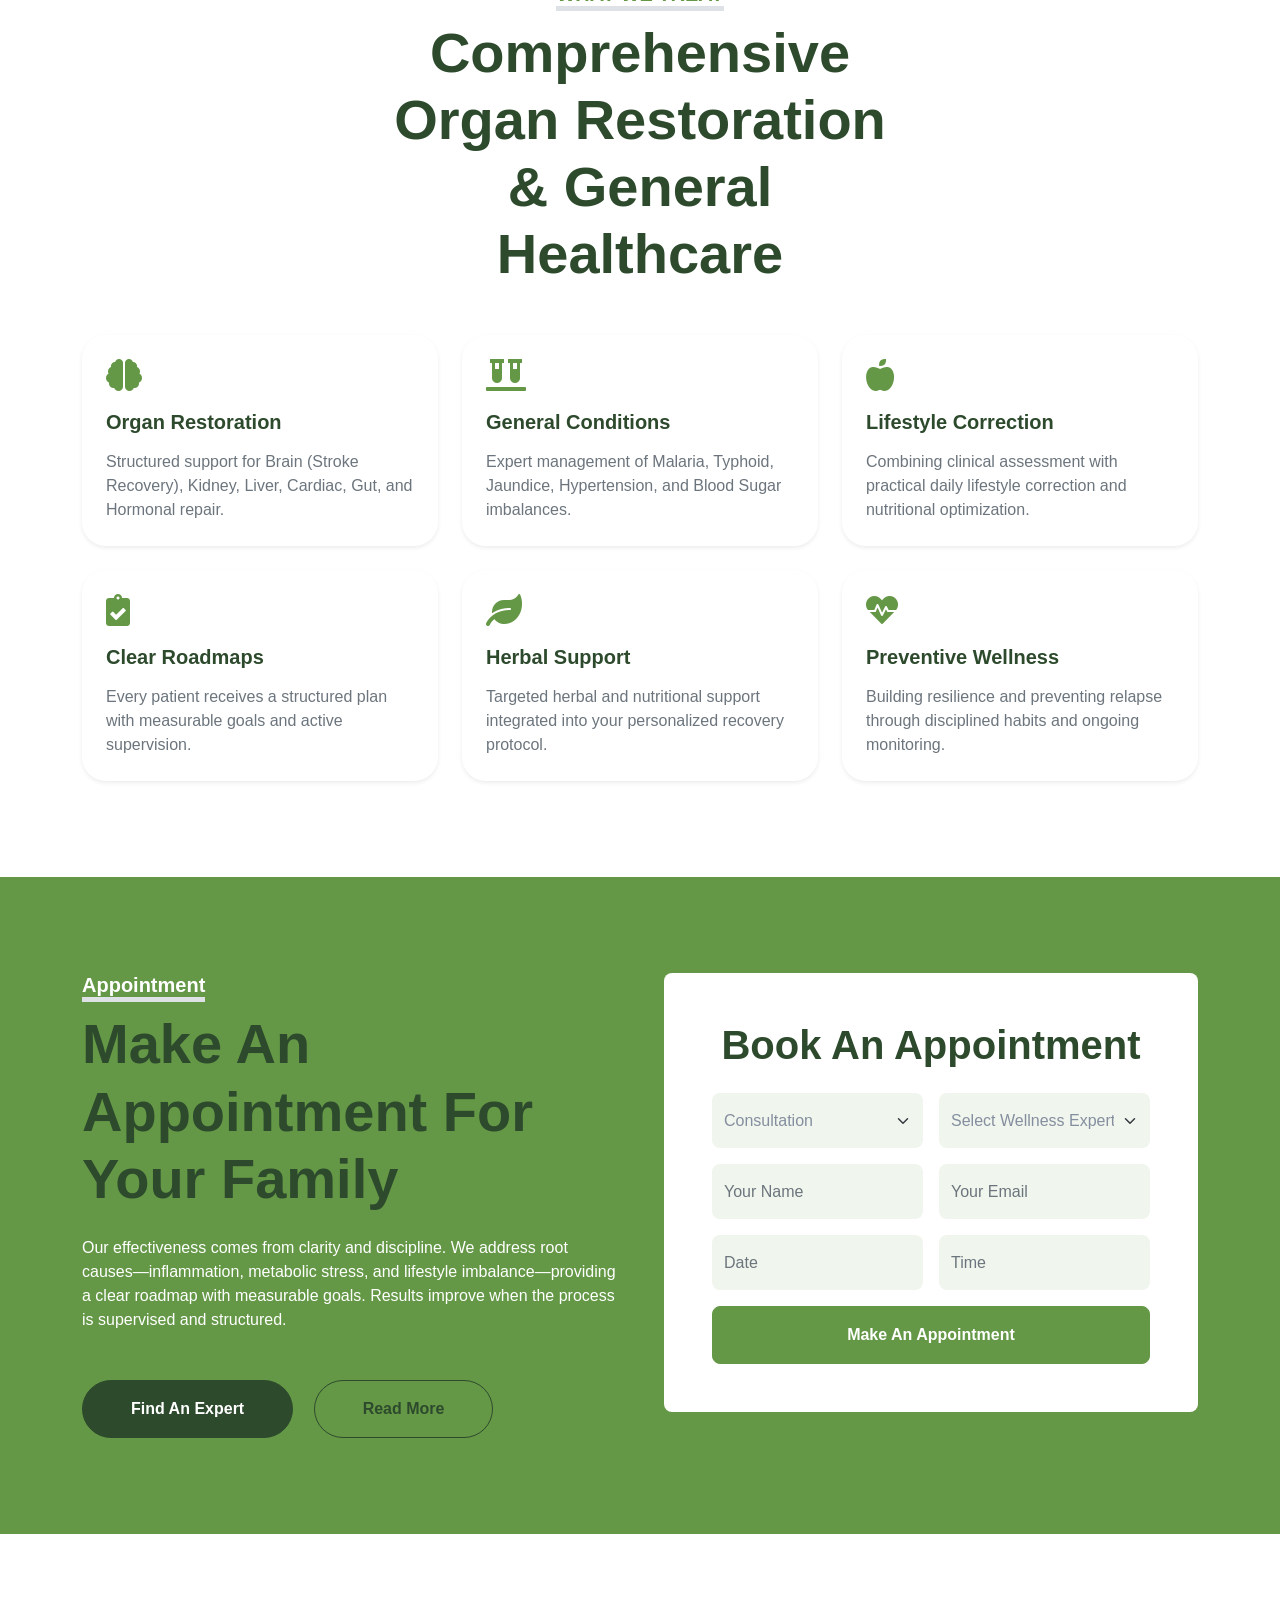
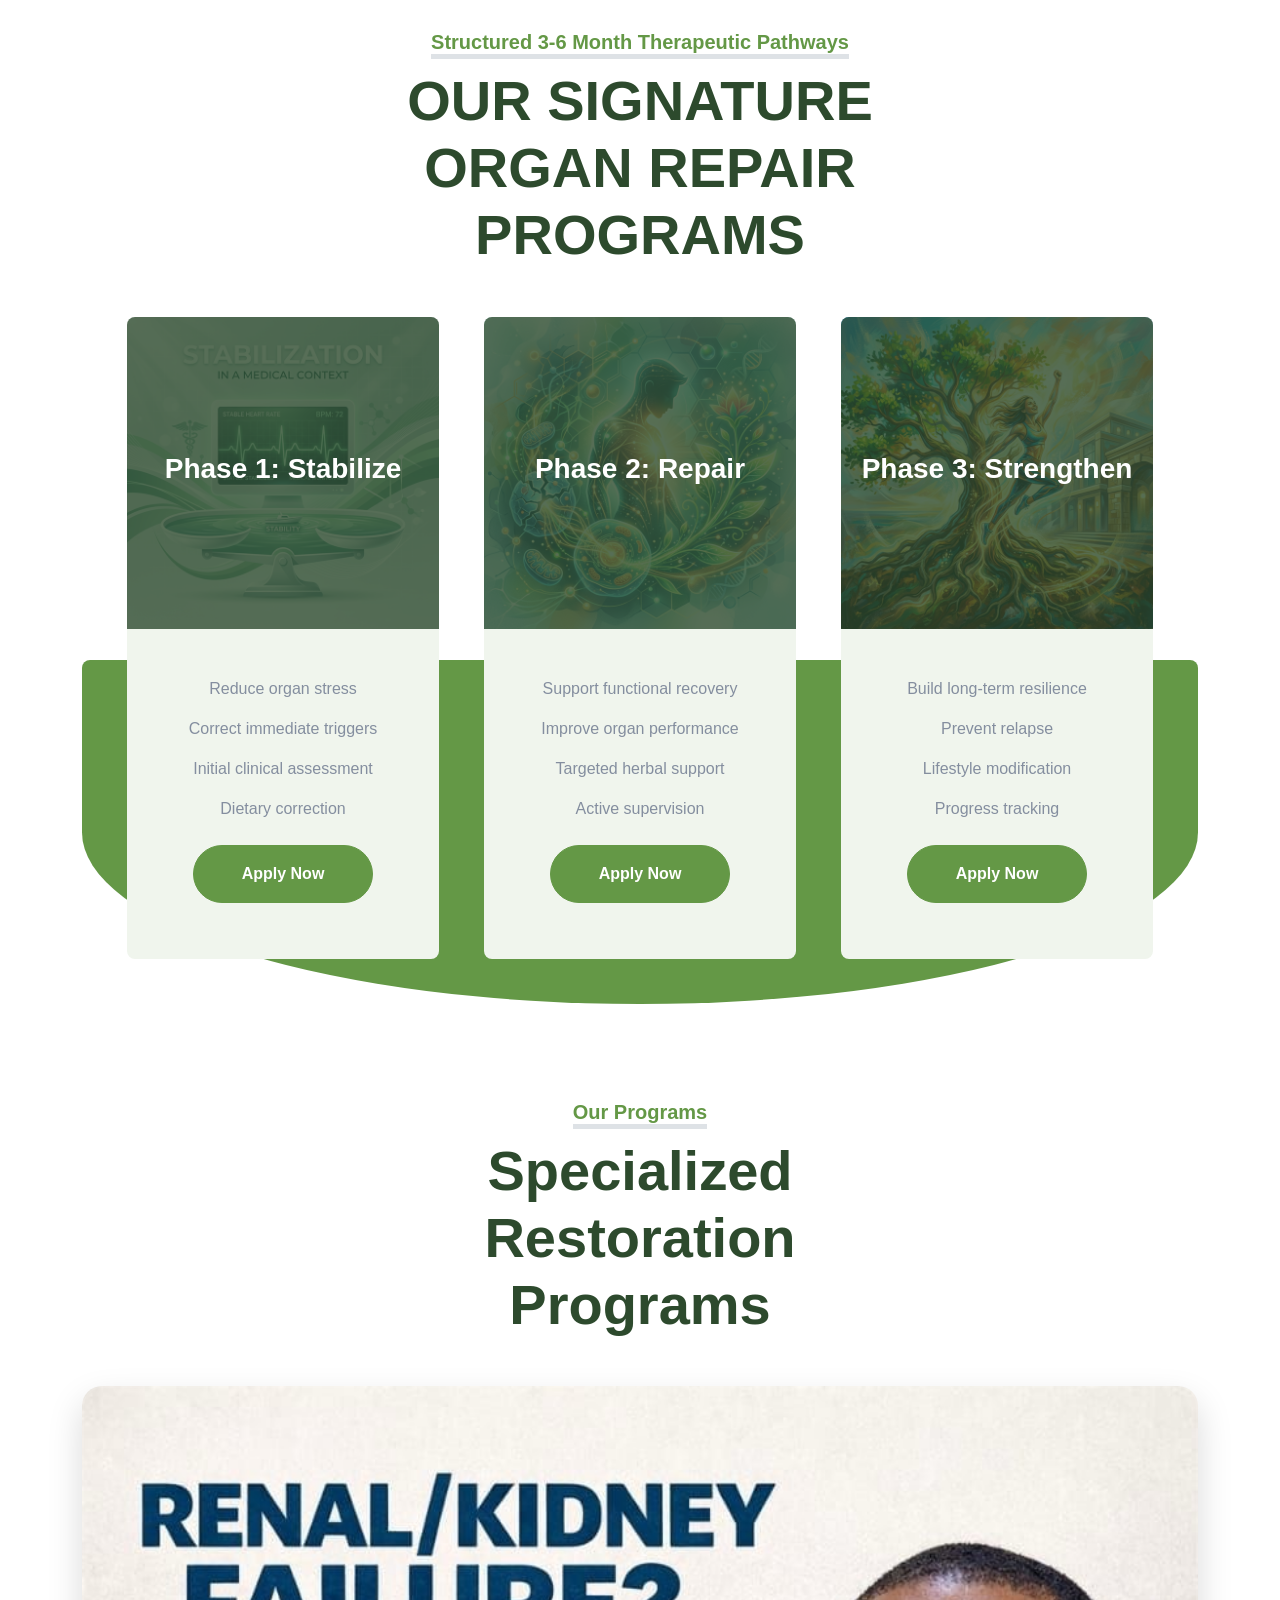
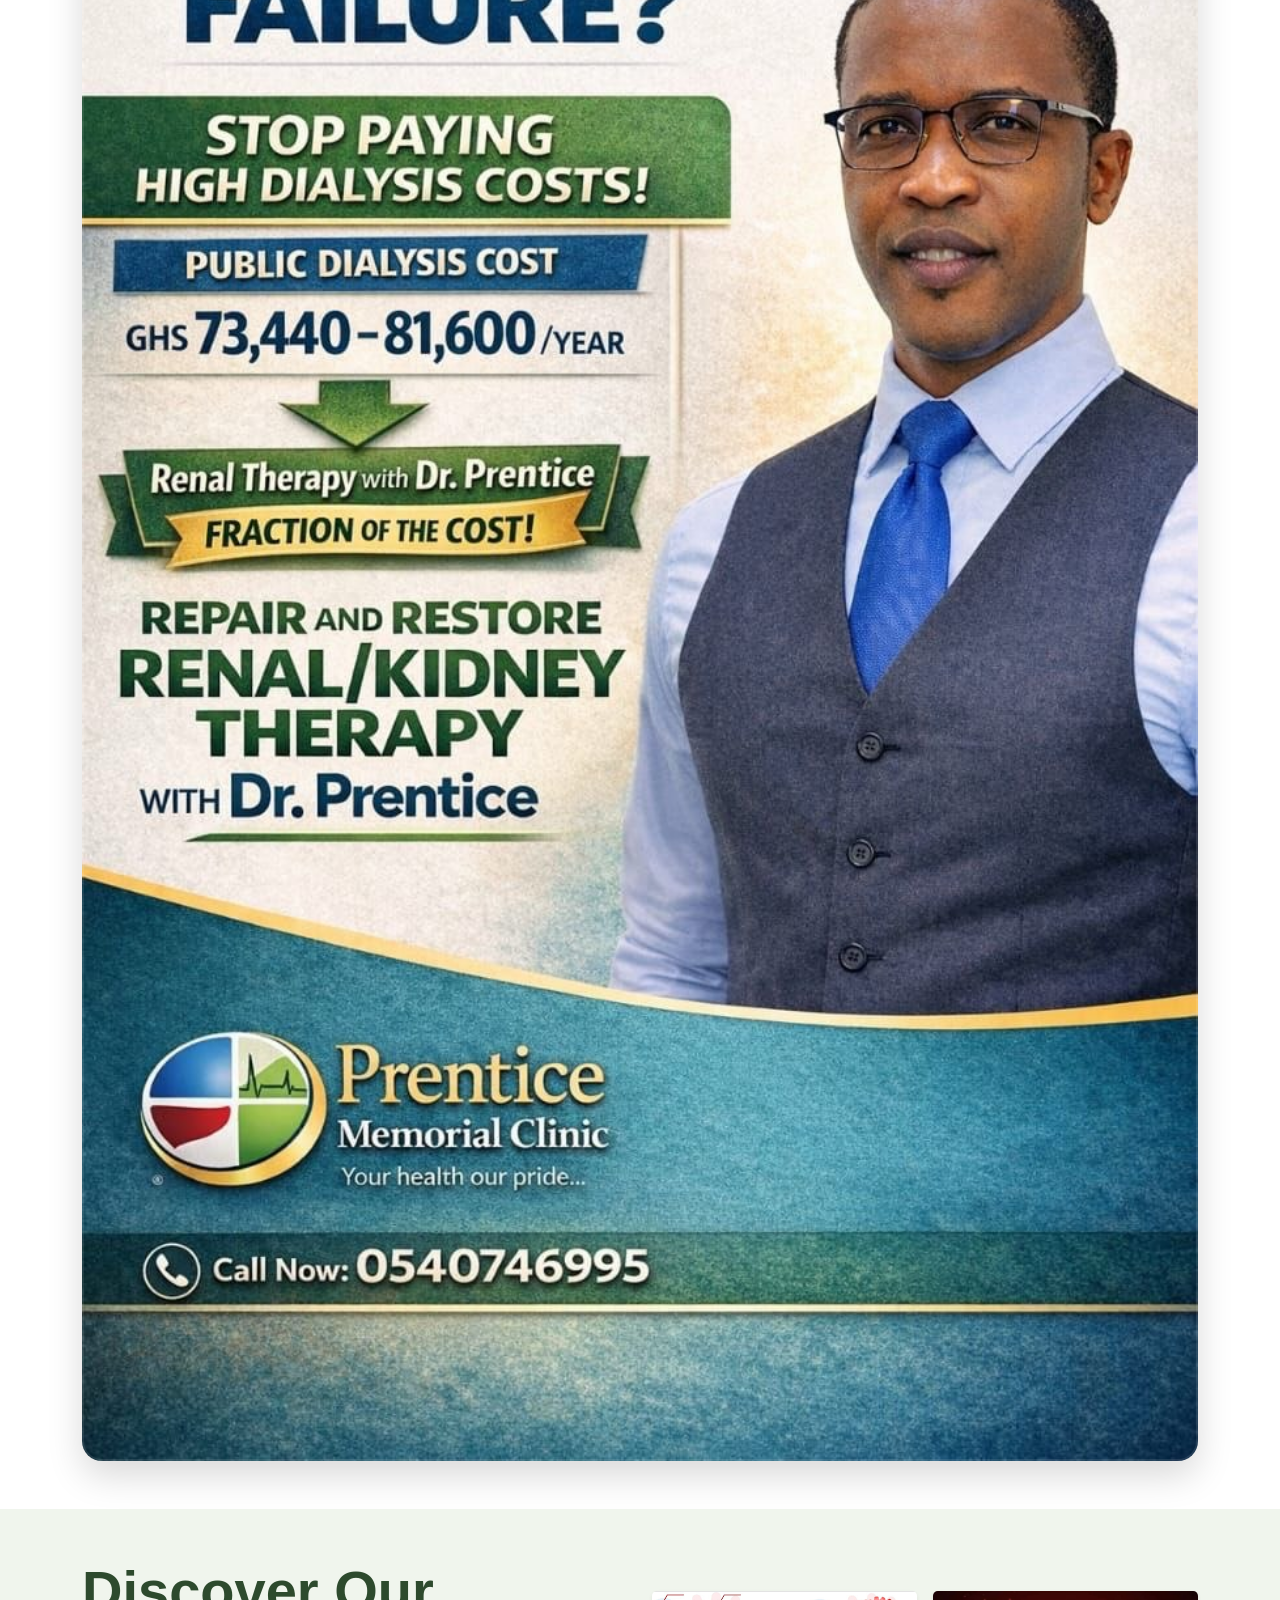
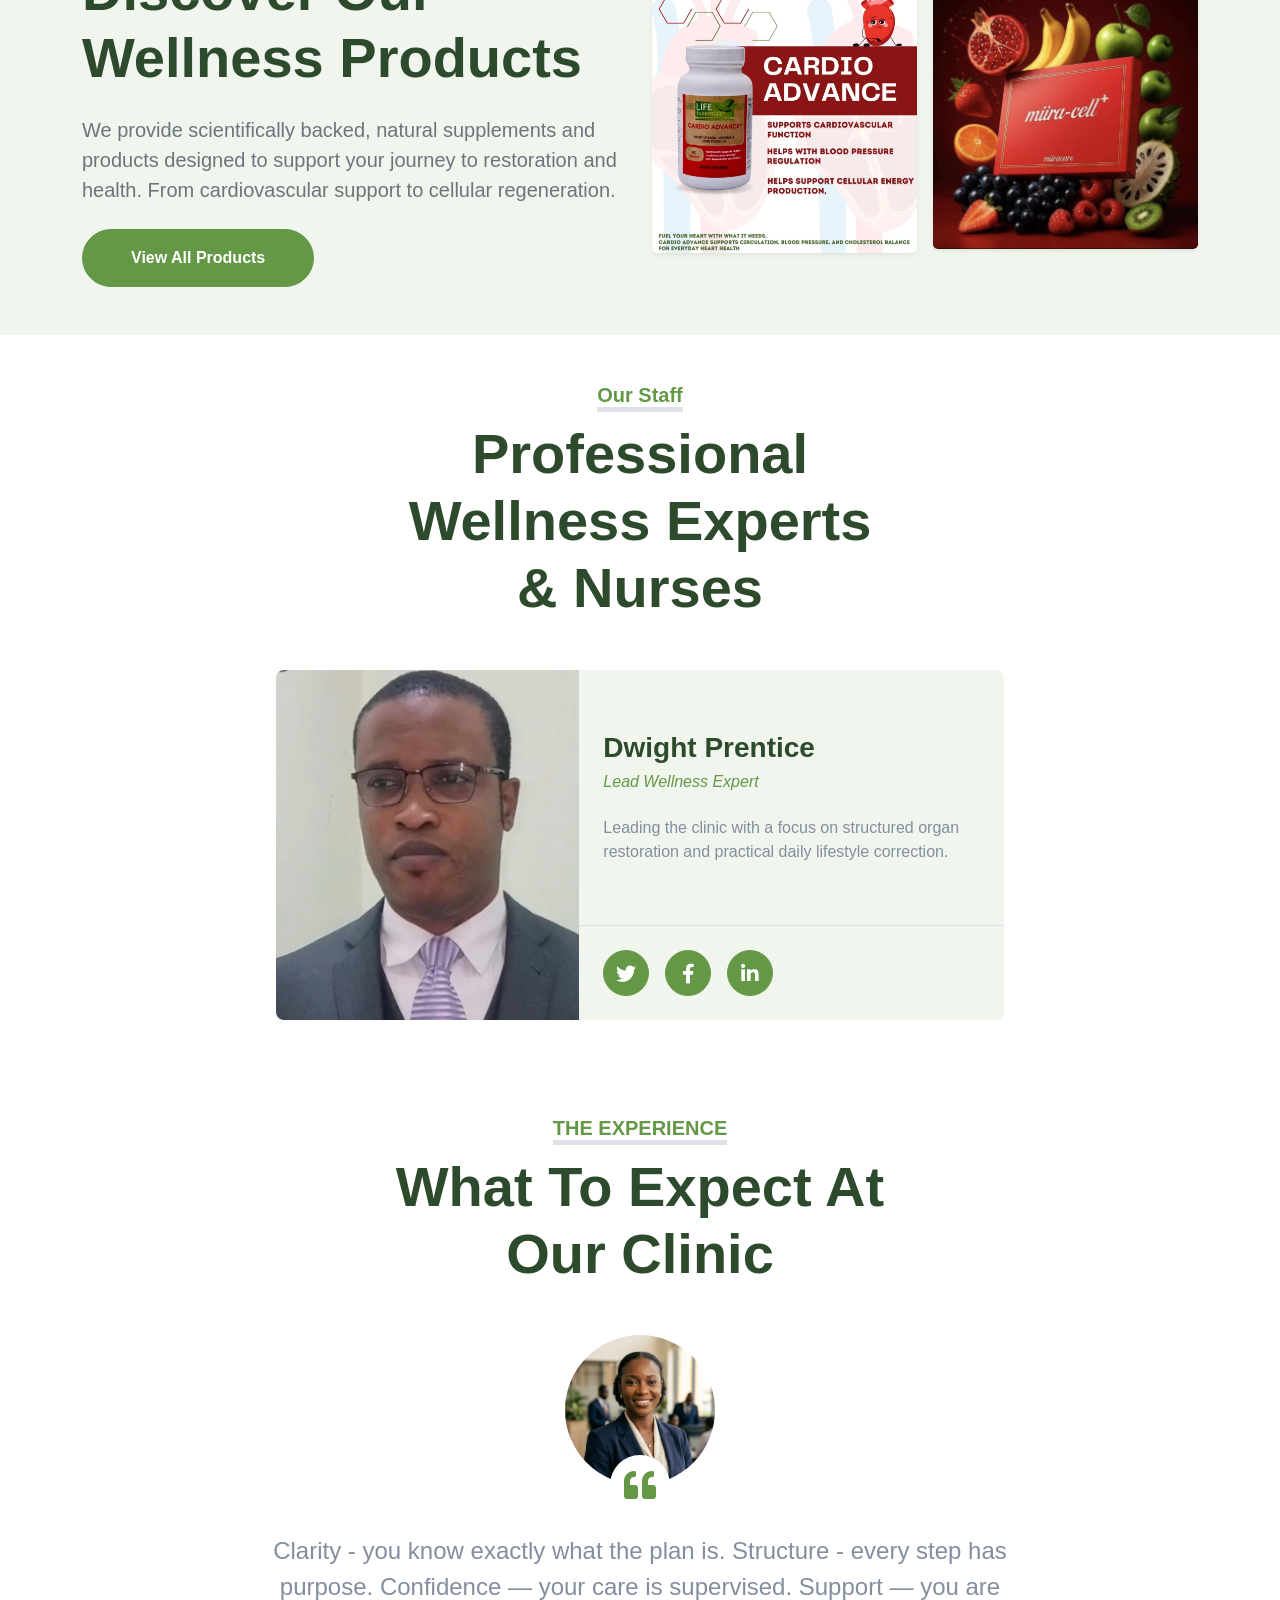
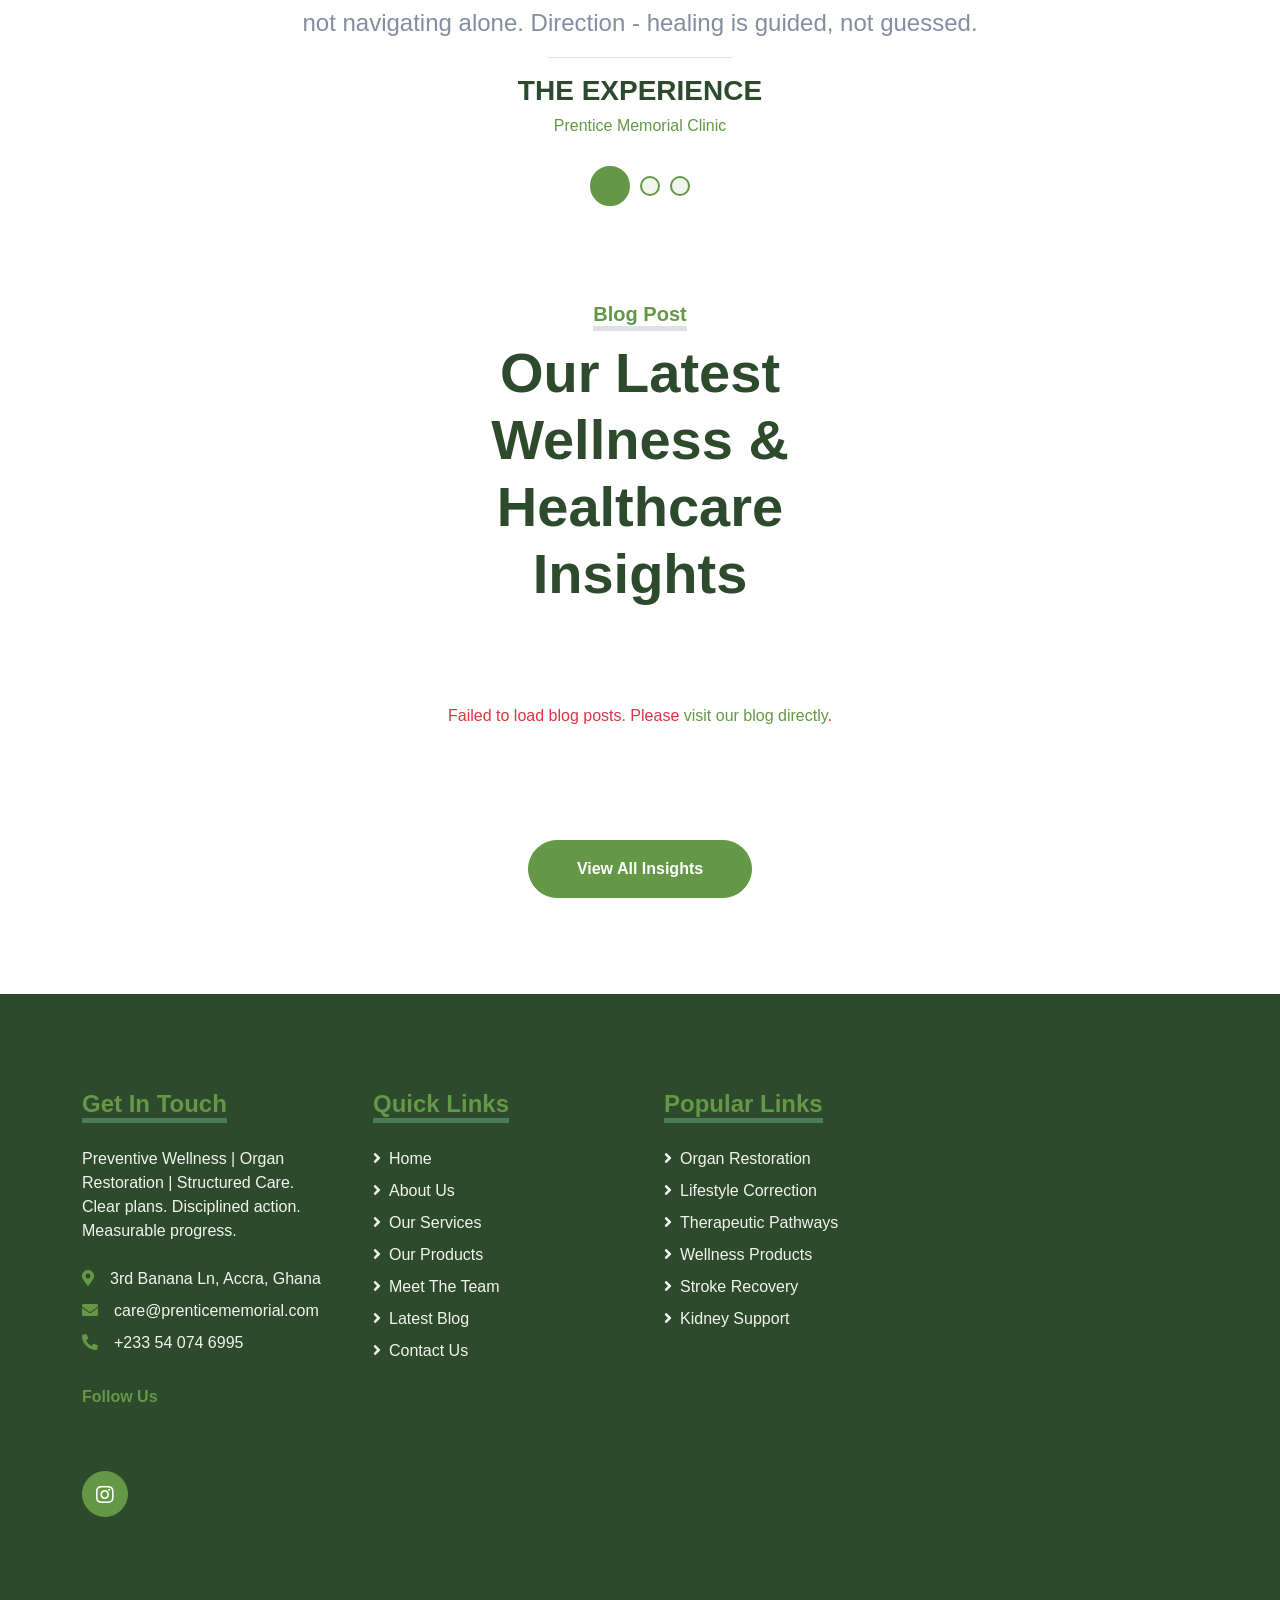
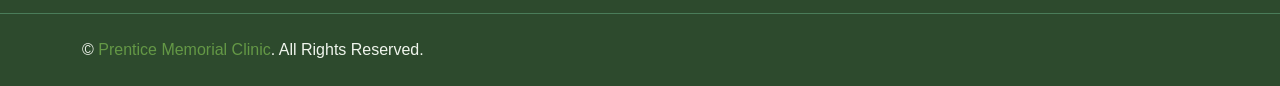
==== commit a378ec0f: "fix booking" ====
--- a/index.html
+++ b/index.html
@@ -283,10 +283,8 @@
                             <div class="row g-3">
                                 <div class="col-12 col-sm-6">
                                     <select class="form-select bg-light border-0" style="height: 55px;">
-                                        <option selected>Choose Department</option>
-                                        <option value="1">Department 1</option>
-                                        <option value="2">Department 2</option>
-                                        <option value="3">Department 3</option>
+                                        <option selected>Consultation</option>
+
                                     </select>
                                 </div>
                                 <div class="col-12 col-sm-6">
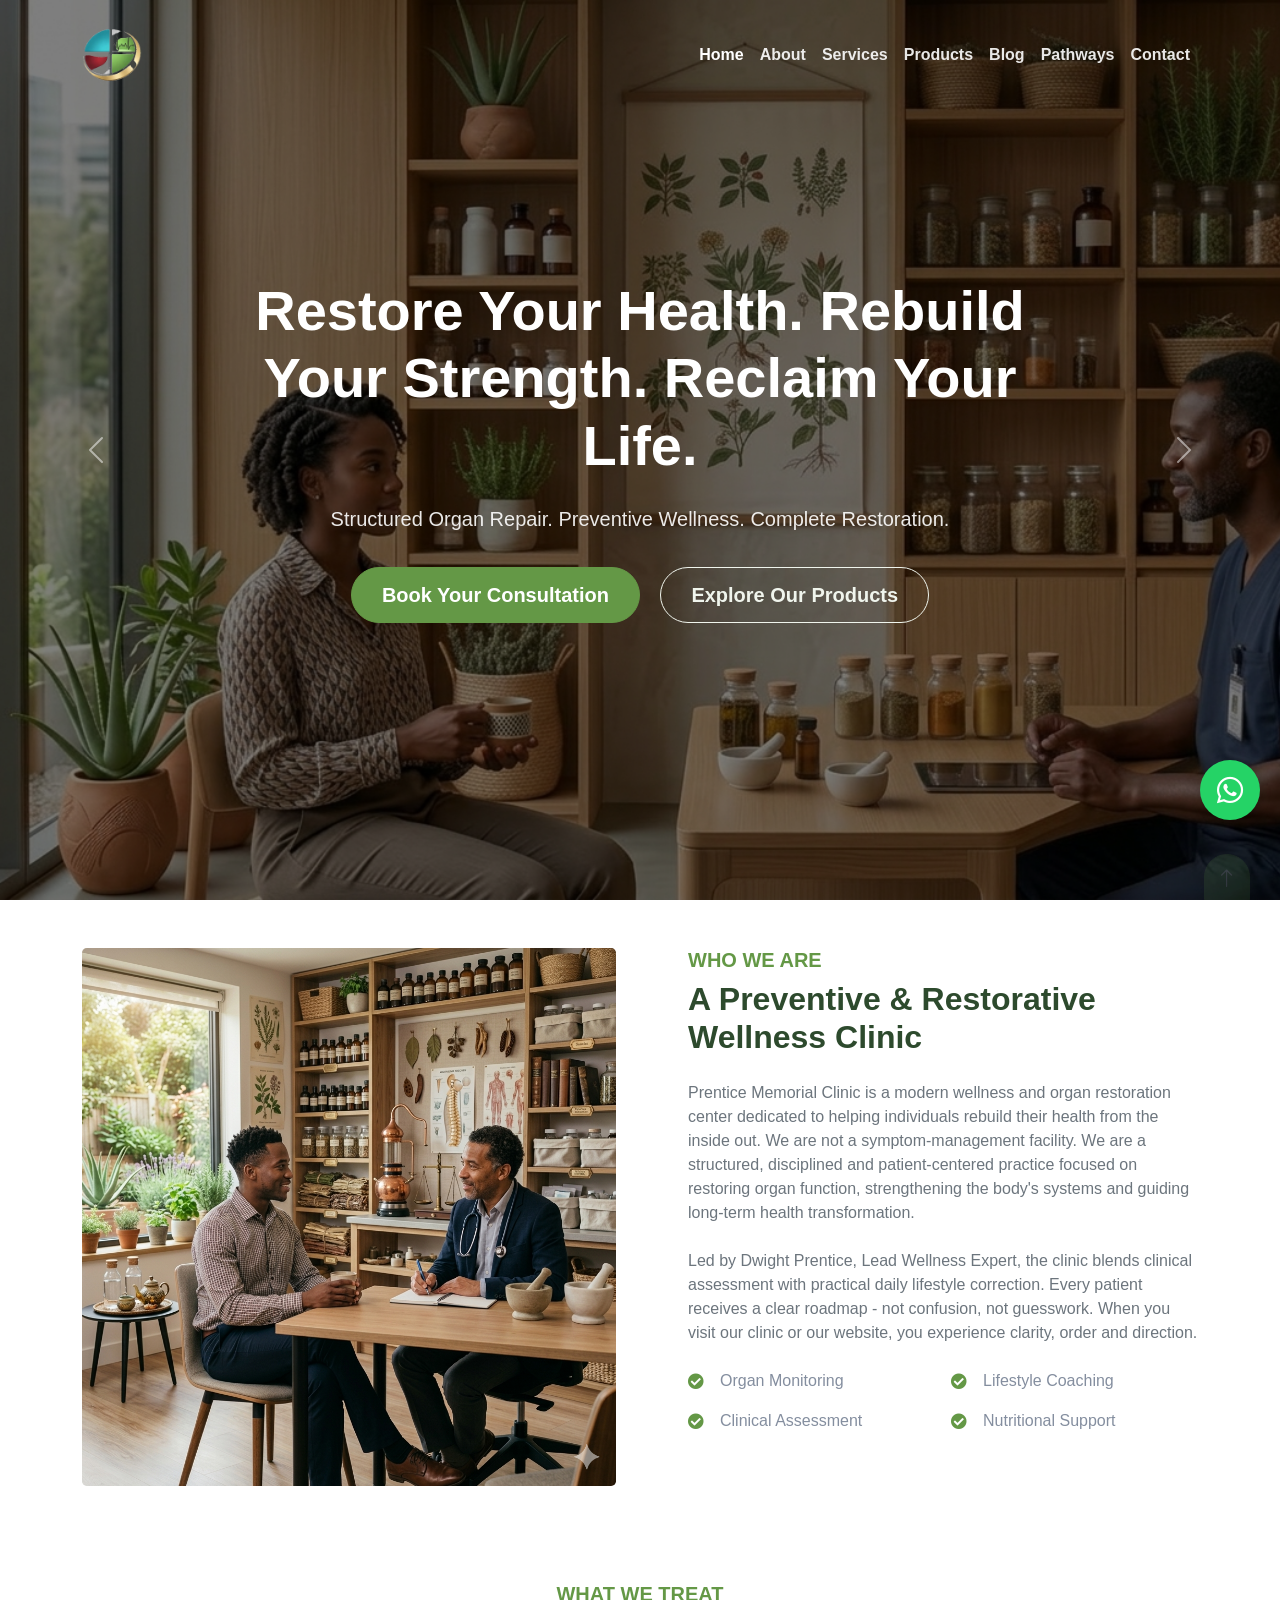
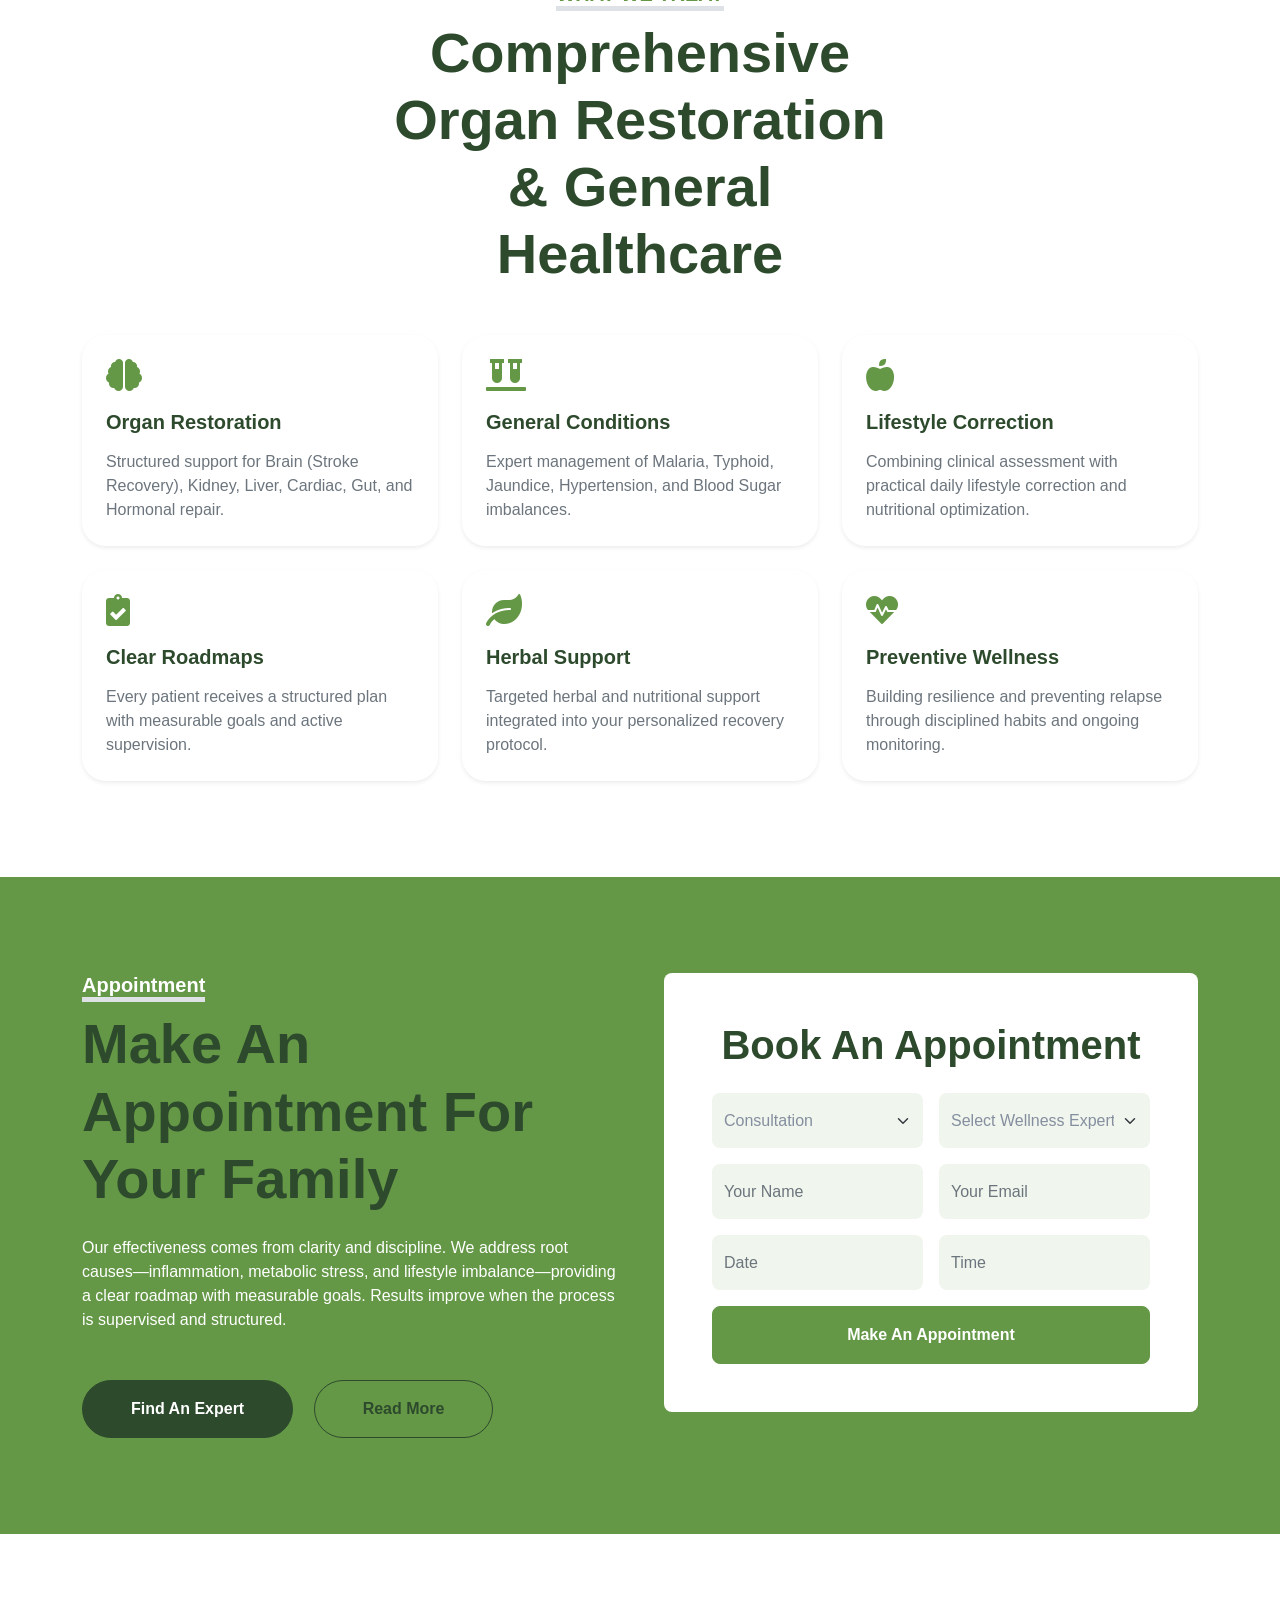
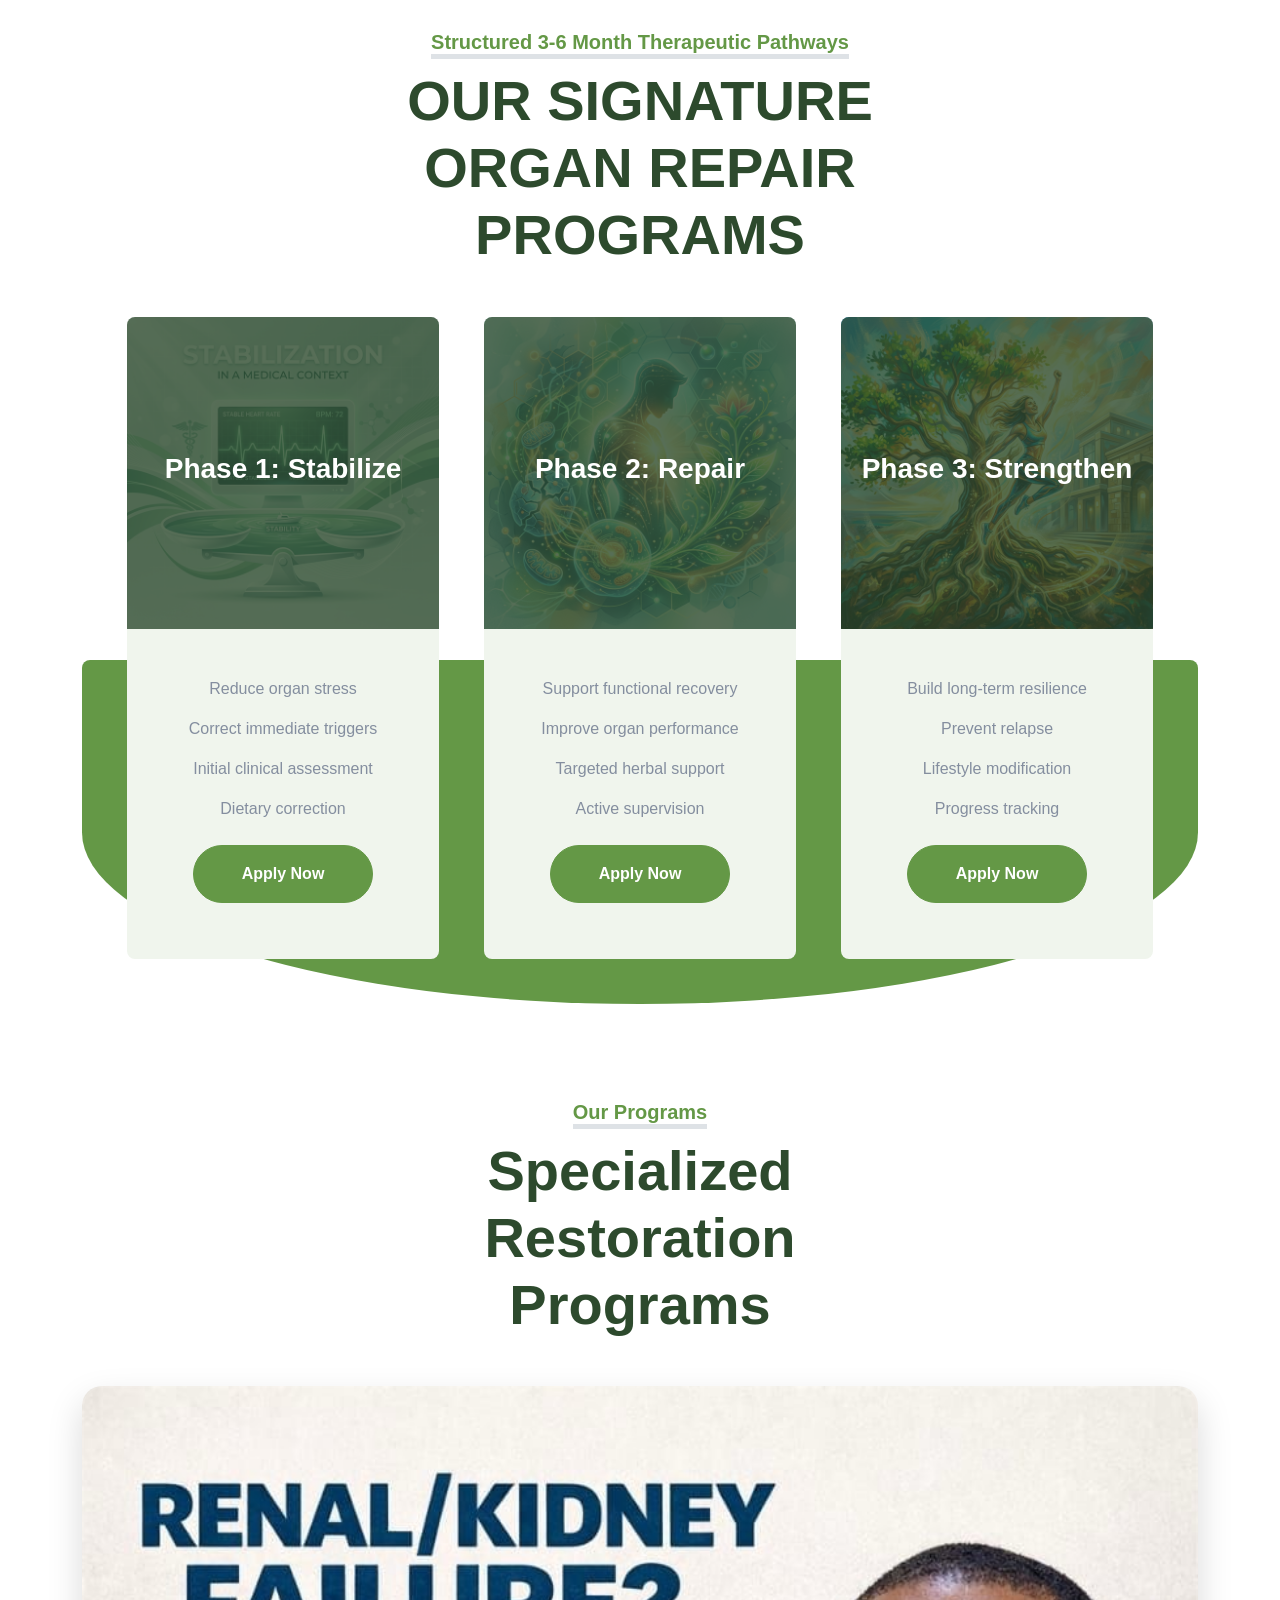
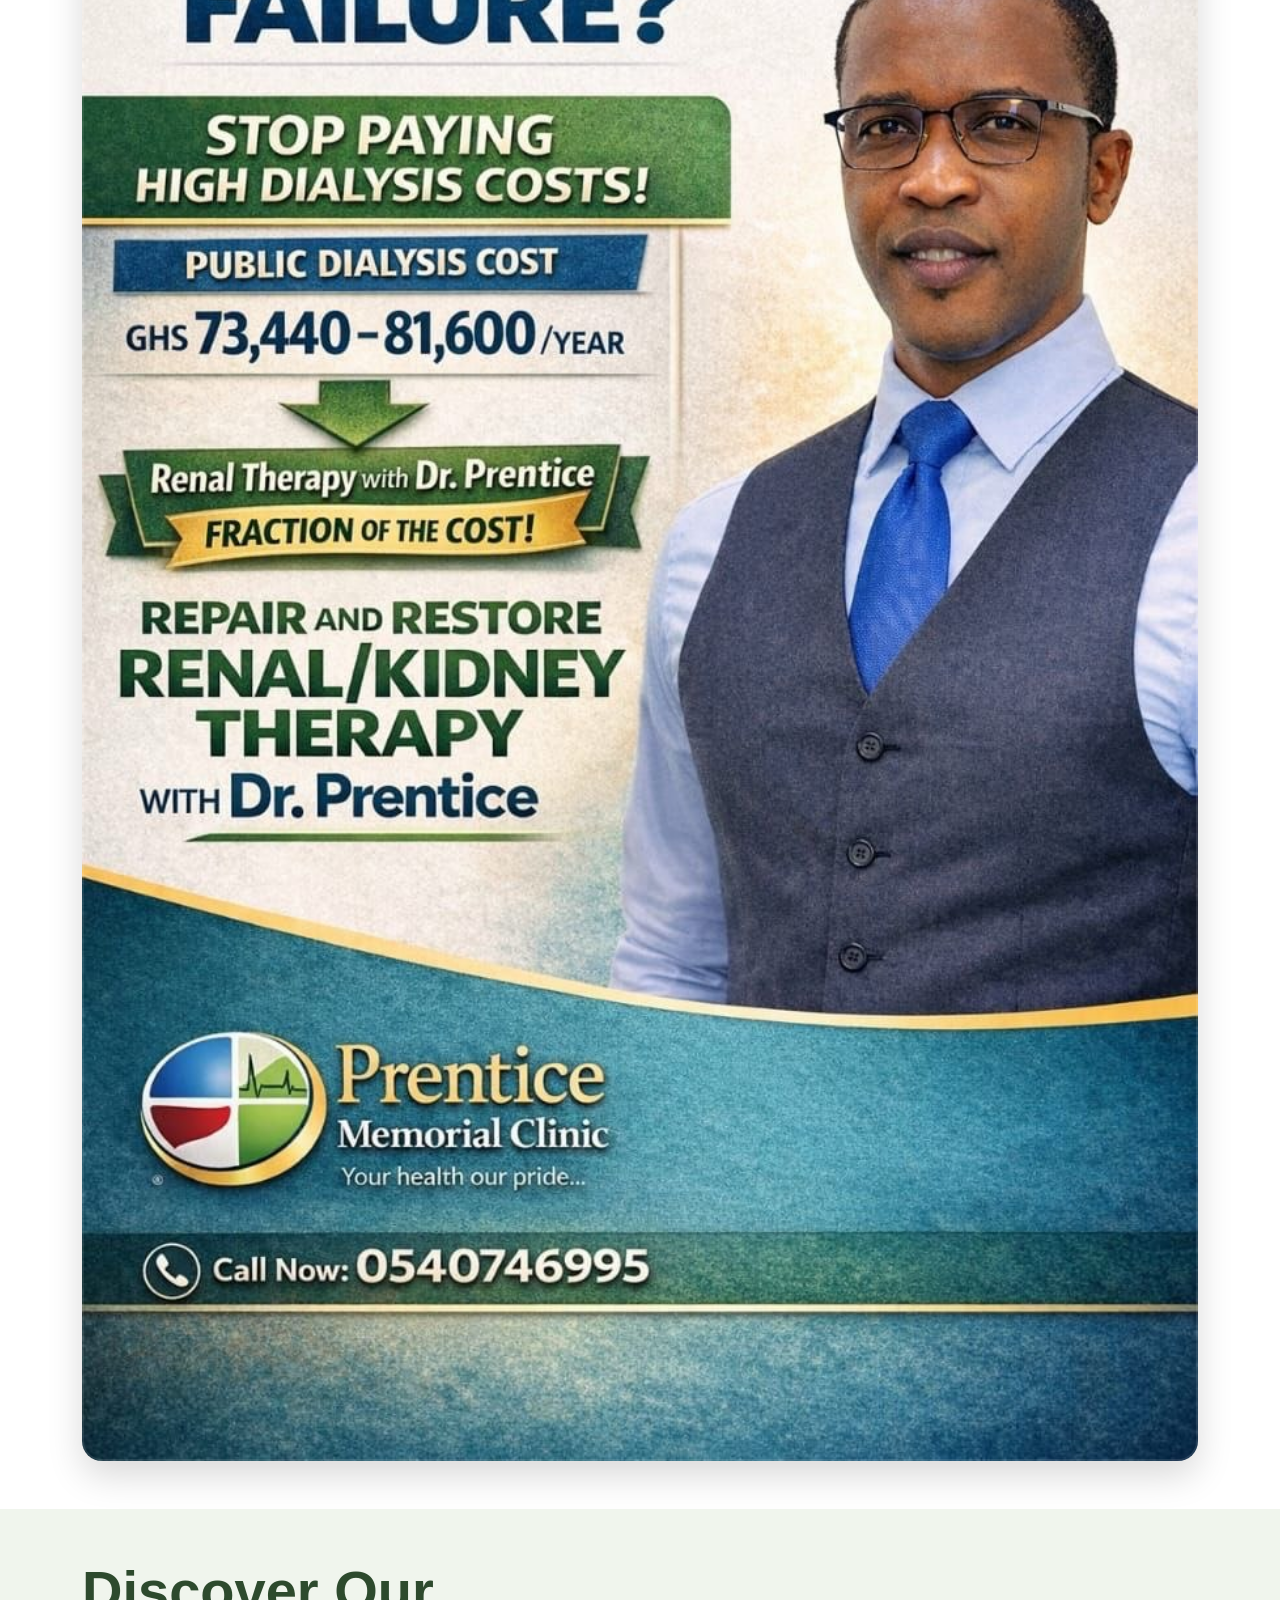
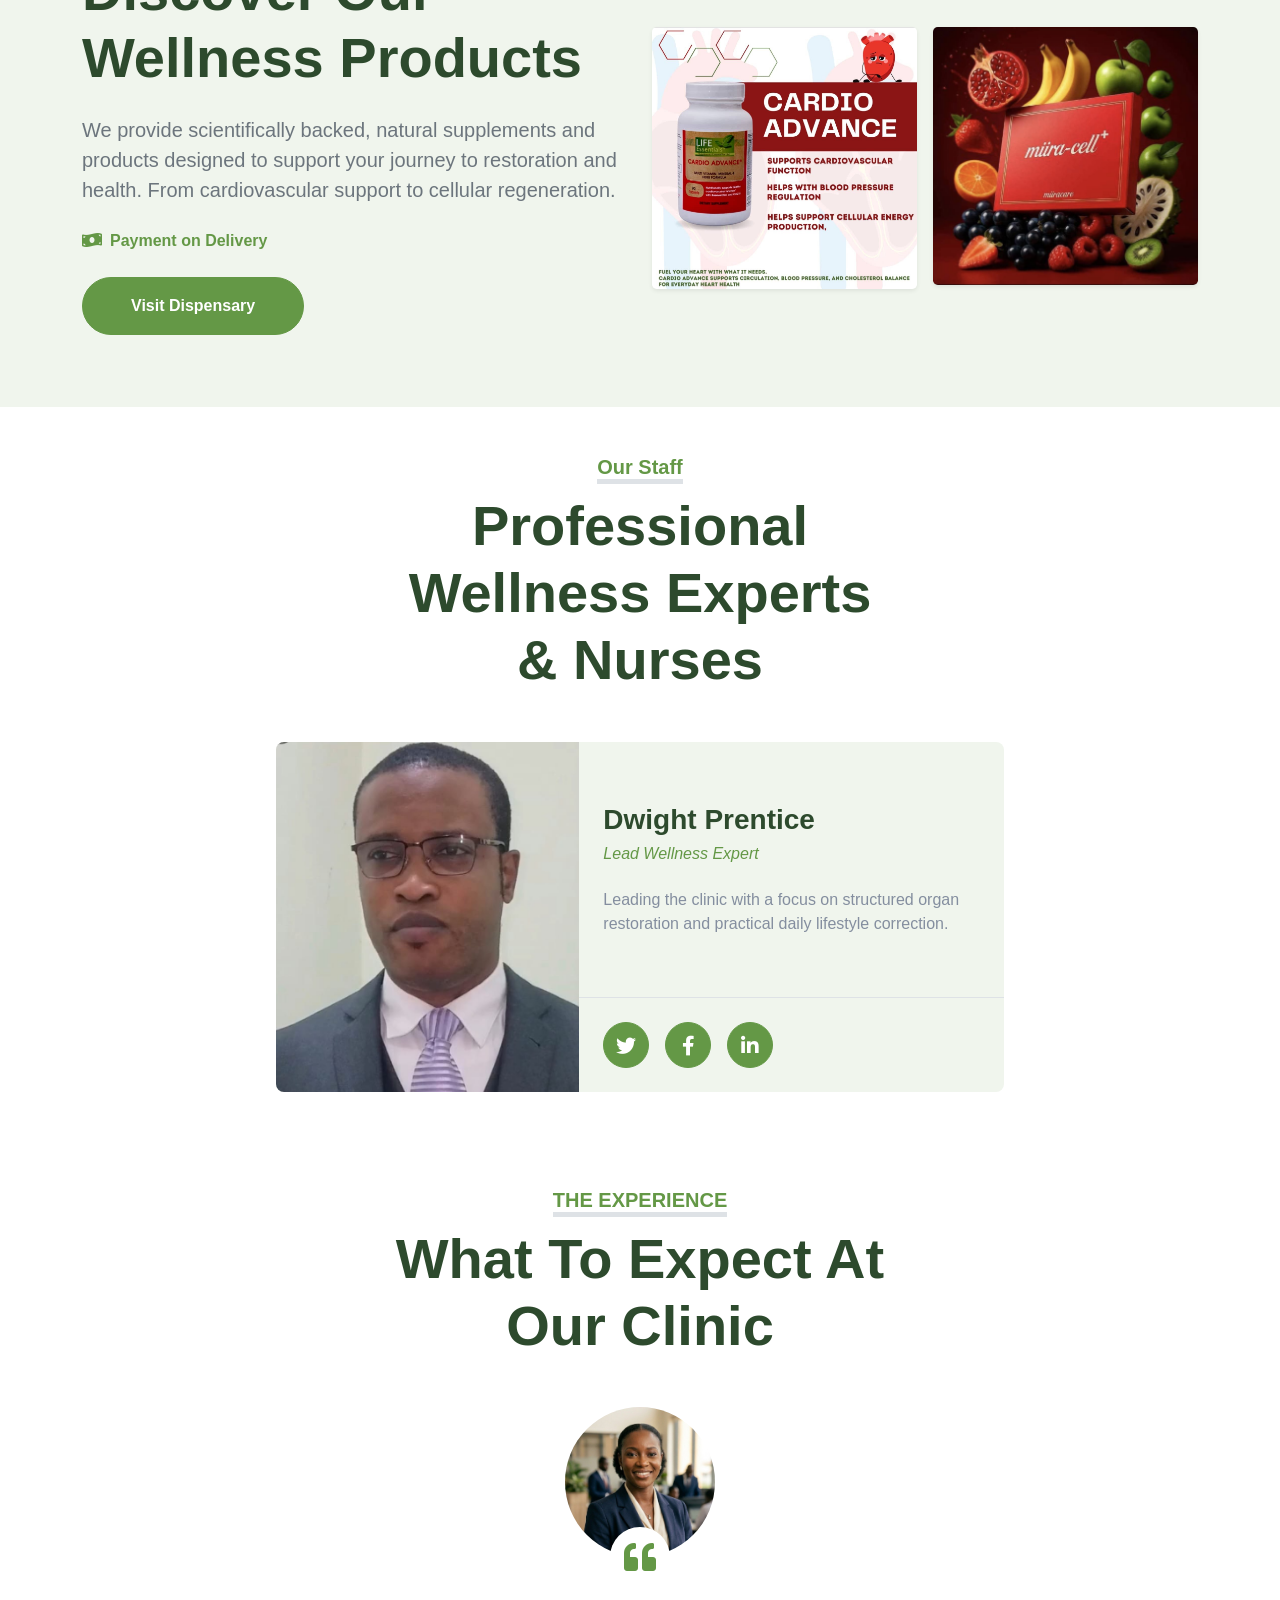
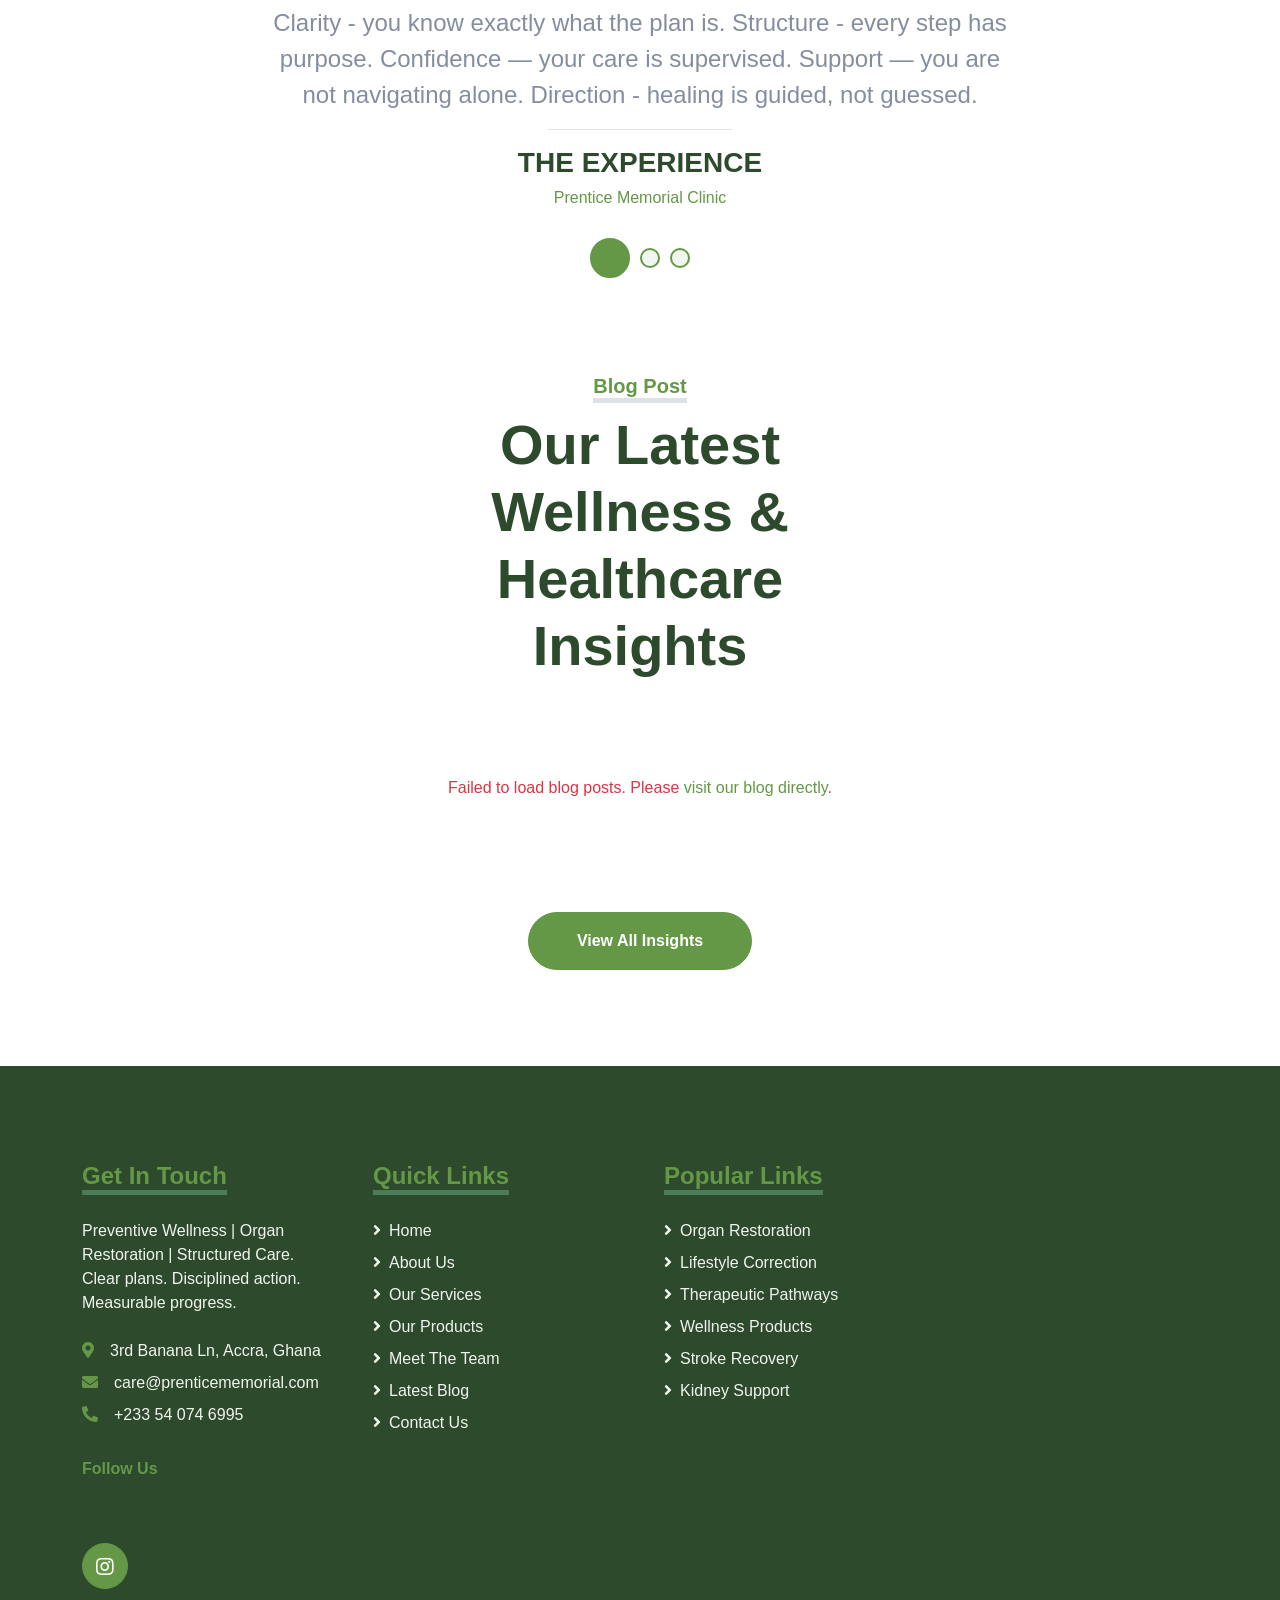
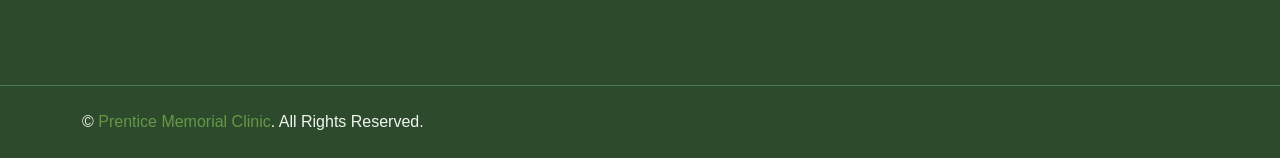
==== commit c3b9e9b1: "fix" ====
--- a/index.html
+++ b/index.html
@@ -91,29 +91,27 @@
     <!-- Hero Start -->
     <div id="header-carousel" class="carousel slide carousel-fade hero-section" data-bs-ride="carousel">
         <div class="carousel-inner">
-            <div class="carousel-item active">
-                <img class="w-100" src="img/hero.png" alt="Image">
+            <div class="carousel-item active" style="background-image: url('img/hero.png');">
                 <div class="hero-overlay"></div>
                 <div class="carousel-caption d-flex flex-column align-items-center justify-content-center">
                     <div class="p-3" style="max-width: 900px; z-index: 3; position: relative;">
                         <h1 class="hero-title animated zoomIn">Restore Your Health. Rebuild Your Strength. Reclaim Your Life.</h1>
                         <p class="hero-subtitle animated zoomIn">Structured Organ Repair. Preventive Wellness. Complete Restoration.</p>
                         <div class="hero-buttons">
-                            <a href="#contact" class="btn btn-primary btn-lg me-3 animated slideInLeft">Book Your Consultation</a>
+                            <a href="#appointment" class="btn btn-primary btn-lg me-3 animated slideInLeft">Book Your Consultation</a>
                             <a href="products.html" class="btn btn-outline-light btn-lg animated slideInRight">Explore Our Products</a>
                         </div>
                     </div>
                 </div>
             </div>
-            <div class="carousel-item">
-                <img class="w-100" src="img/carousel.jpg" alt="Image">
+            <div class="carousel-item" style="background-image: url('img/carousel.jpg');">
                 <div class="hero-overlay"></div>
                 <div class="carousel-caption d-flex flex-column align-items-center justify-content-center">
                     <div class="p-3" style="max-width: 900px; z-index: 3; position: relative;">
                         <h1 class="hero-title animated zoomIn">Advanced Organ Repair.</h1>
                         <p class="hero-subtitle animated zoomIn">Specialized pathways for Kidney, Liver, and Cardiac restoration.</p>
                         <div class="hero-buttons">
-                            <a href="#contact" class="btn btn-primary btn-lg me-3 animated slideInLeft">Find An Expert</a>
+                            <a href="#appointment" class="btn btn-primary btn-lg me-3 animated slideInLeft">Find An Expert</a>
                             <a href="products.html" class="btn btn-outline-light btn-lg animated slideInRight">Learn More</a>
                         </div>
                     </div>
@@ -262,7 +260,7 @@
 
 
     <!-- Appointment Start -->
-    <div class="container-fluid bg-primary my-5 py-5">
+    <div class="container-fluid bg-primary my-5 py-5" id="appointment">
         <div class="container py-5">
             <div class="row gx-5">
                 <div class="col-lg-6 mb-5 mb-lg-0">
@@ -273,11 +271,11 @@
                     <p class="text-white mb-5">Our effectiveness comes from clarity and discipline. We address root
                         causes—inflammation, metabolic stress, and lifestyle imbalance—providing a clear roadmap with
                         measurable goals. Results improve when the process is supervised and structured.</p>
-                    <a class="btn btn-dark rounded-pill py-3 px-5 me-3" href="">Find An Expert</a>
+                    <a class="btn btn-dark rounded-pill py-3 px-5 me-3" href="#appointment">Find An Expert</a>
                     <a class="btn btn-outline-dark rounded-pill py-3 px-5" href="">Read More</a>
                 </div>
                 <div class="col-lg-6">
-                    <div class="bg-white text-center rounded p-5">
+                    <div class="bg-white text-center rounded p-5 appointment-form-container">
                         <h1 class="mb-4">Book An Appointment</h1>
                         <form>
                             <div class="row g-3">
@@ -367,7 +365,7 @@
                         <p>Improve organ performance</p>
                         <p>Targeted herbal support</p>
                         <p>Active supervision</p>
-                        <a href="" class="btn btn-primary rounded-pill py-3 px-5 my-2">Apply Now</a>
+                        <a href="#appointment" class="btn btn-primary rounded-pill py-3 px-5 my-2">Apply Now</a>
                     </div>
                 </div>
                 <div class="bg-light rounded text-center">
@@ -383,7 +381,7 @@
                         <p>Prevent relapse</p>
                         <p>Lifestyle modification</p>
                         <p>Progress tracking</p>
-                        <a href="" class="btn btn-primary rounded-pill py-3 px-5 my-2">Apply Now</a>
+                        <a href="#appointment" class="btn btn-primary rounded-pill py-3 px-5 my-2">Apply Now</a>
                     </div>
                 </div>
             </div>
@@ -418,7 +416,8 @@
                 <div class="col-lg-6">
                     <h1 class="display-4 mb-4">Discover Our Wellness Products</h1>
                     <p class="fs-5 text-muted mb-4">We provide scientifically backed, natural supplements and products designed to support your journey to restoration and health. From cardiovascular support to cellular regeneration.</p>
-                    <a href="products.html" class="btn btn-primary rounded-pill py-3 px-5">View All Products</a>
+                    <p class="mb-4 text-primary fw-bold"><i class="fas fa-money-bill-wave me-2"></i>Payment on Delivery</p>
+                    <a href="products.html" class="btn btn-primary rounded-pill py-3 px-5 mb-4">Visit Dispensary</a>
                 </div>
                 <div class="col-lg-6">
                     <div class="row g-3">
--- a/css/style.css
+++ b/css/style.css
@@ -311,10 +311,19 @@
 .hero-section {
     position: relative;
     min-height: 100vh;
-    background: url('../img/hero.png') center/cover;
     display: flex;
     align-items: center;
     overflow: hidden;
+    background: #000; /* Dark fallback instead of green */
+}
+
+.carousel-item {
+    height: 100vh;
+    min-height: 500px;
+    background-size: cover;
+    background-position: center;
+    background-repeat: no-repeat;
+    position: relative;
 }
 
 .hero-overlay {
@@ -368,13 +377,44 @@
     transform: scale(1.05);
 }
 
+@media (max-width: 991.98px) {
+    .hero-section,
+    .carousel-inner,
+    .carousel-item {
+        min-height: 600px; /* Increased height for mobile */
+    }
+
+    .hero-section {
+        padding: 0; /* Remove padding to let carousel items fill */
+    }
+
+    .carousel-item {
+        display: flex !important;
+        align-items: center;
+        justify-content: center;
+    }
+}
+
 @media (max-width: 768px) {
     .hero-title {
-        font-size: 2.5rem;
+        font-size: 2rem;
     }
 
     .hero-subtitle {
-        font-size: 1.1rem;
+        font-size: 1rem;
+    }
+
+    .hero-buttons {
+        display: flex;
+        flex-direction: column;
+        gap: 15px;
+        align-items: center;
+    }
+
+    .hero-buttons .btn {
+        width: 100%;
+        max-width: 300px;
+        margin: 0 !important;
     }
 }
 
@@ -540,4 +580,45 @@
     border: 2px solid rgba(255,255,255,0.1);
     border-radius: 20px;
     pointer-events: none;
-}+}
+
+/* Responsive Section Padding & Typography */
+@media (max-width: 768px) {
+    .py-5 {
+        padding-top: 3rem !important;
+        padding-bottom: 3rem !important;
+    }
+
+    .display-4 {
+        font-size: 2.25rem !important;
+        font-weight: 700 !important;
+    }
+
+    .appointment-form-container {
+        padding: 1.5rem !important;
+    }
+
+    .testimonial-item p {
+        font-size: 1.15rem !important;
+    }
+
+    .team-item h3 {
+        font-size: 1.25rem;
+    }
+
+    .team-item p {
+        font-size: 0.9rem;
+    }
+}
+
+@media (max-width: 576px) {
+    .py-5 {
+        padding-top: 2.5rem !important;
+        padding-bottom: 2.5rem !important;
+    }
+
+    .display-4 {
+        font-size: 1.75rem !important;
+    }
+}
+
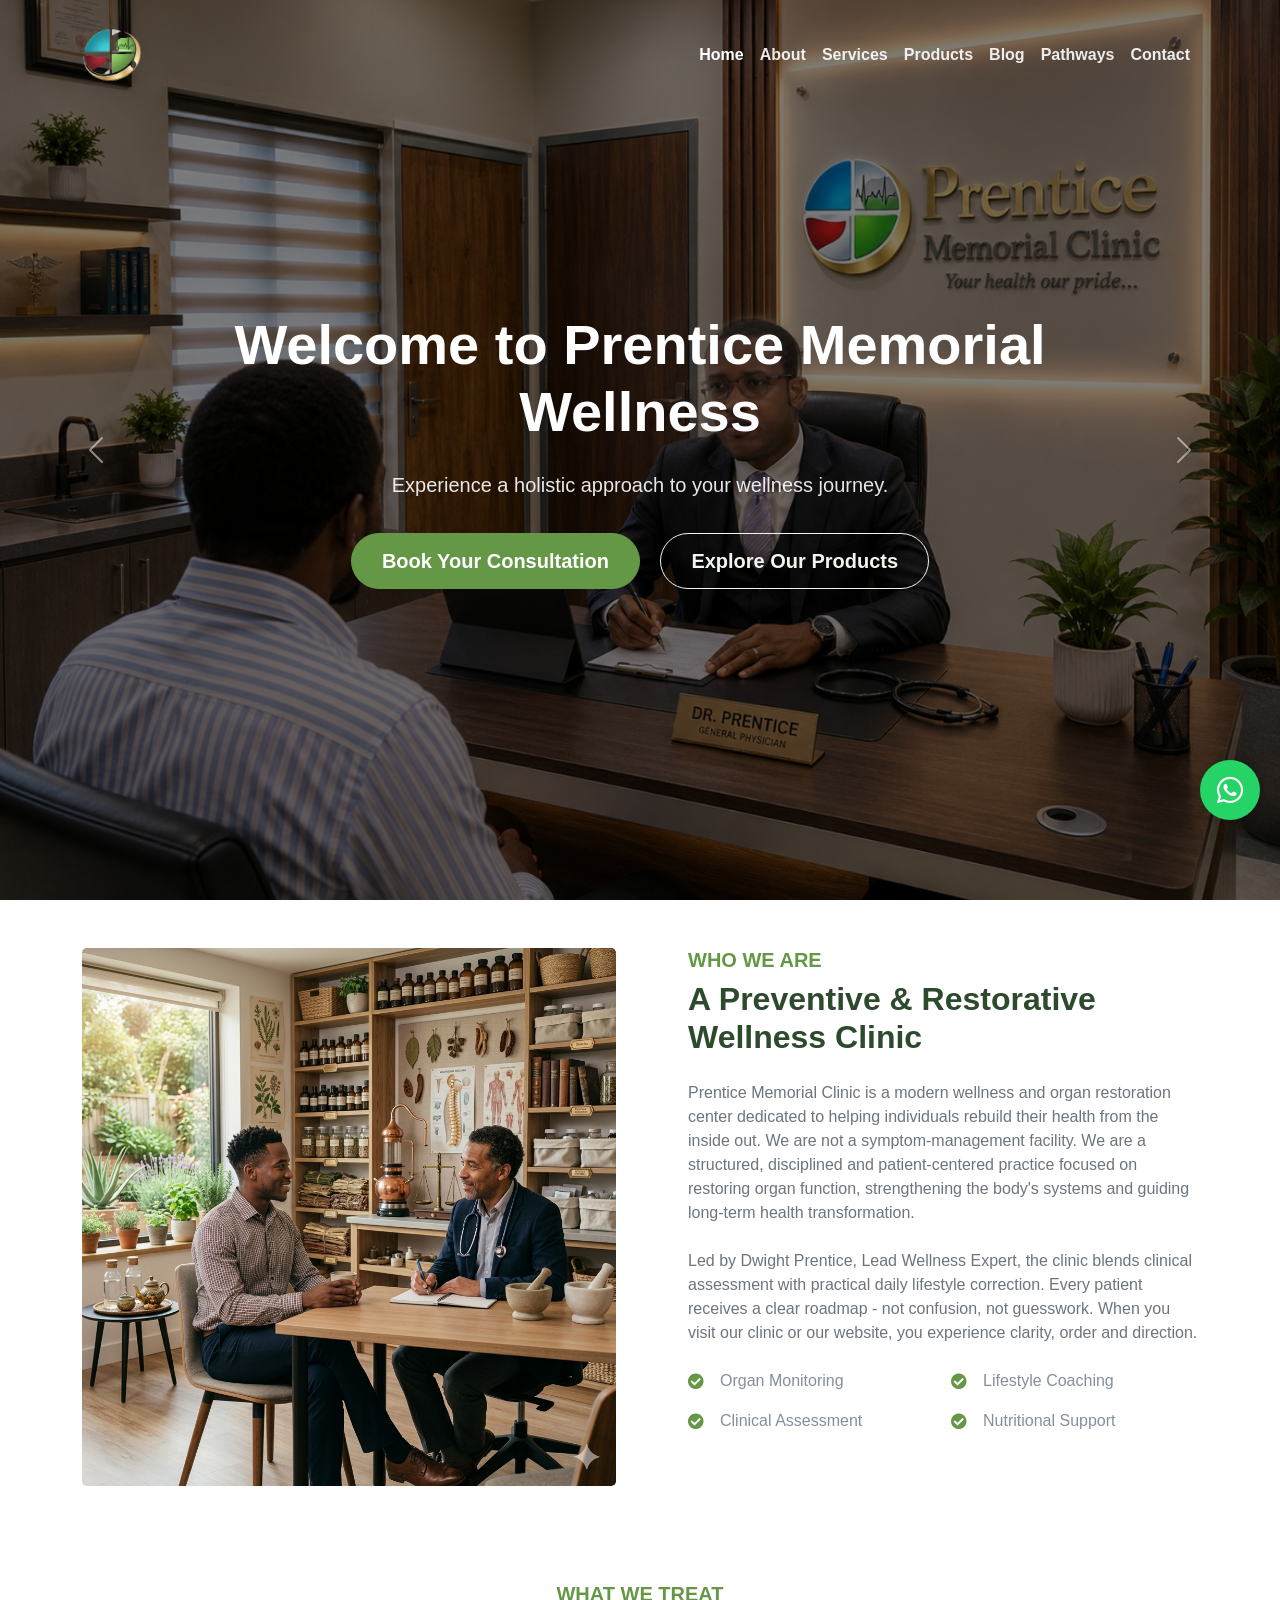
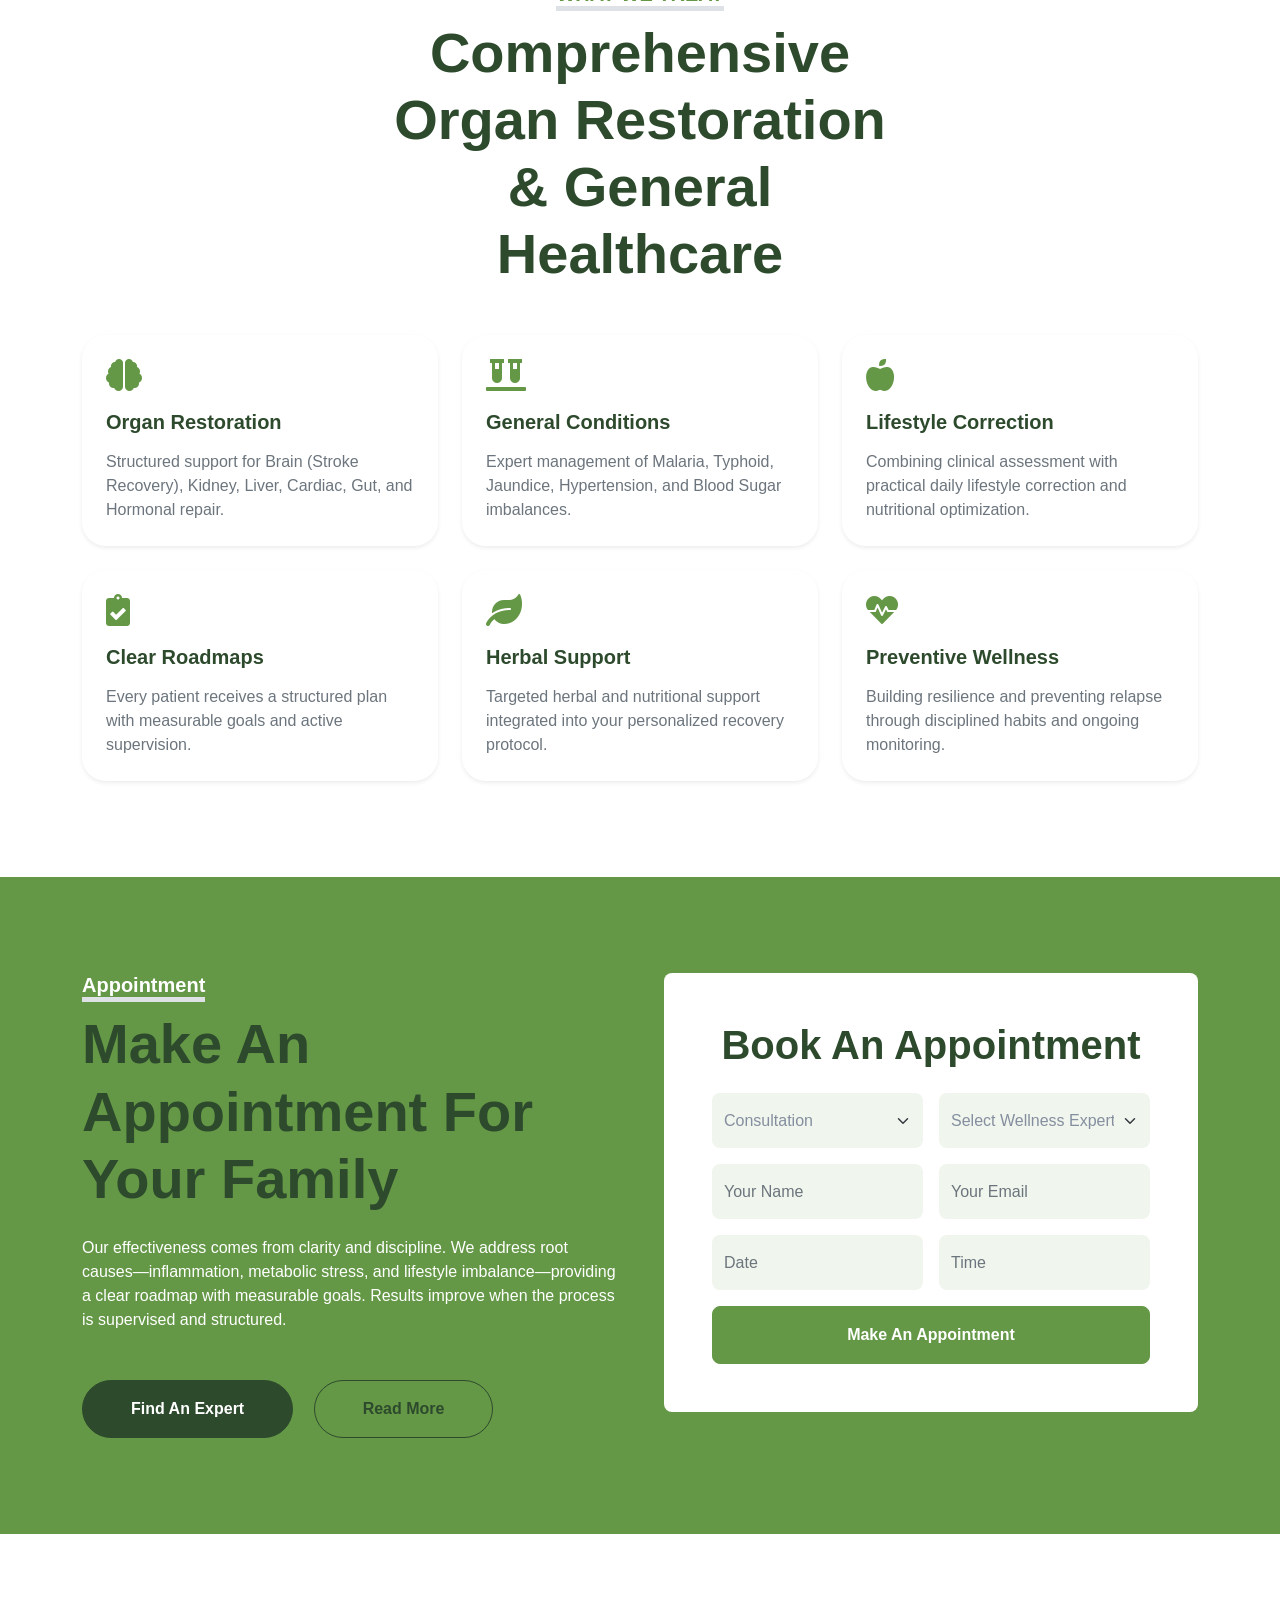
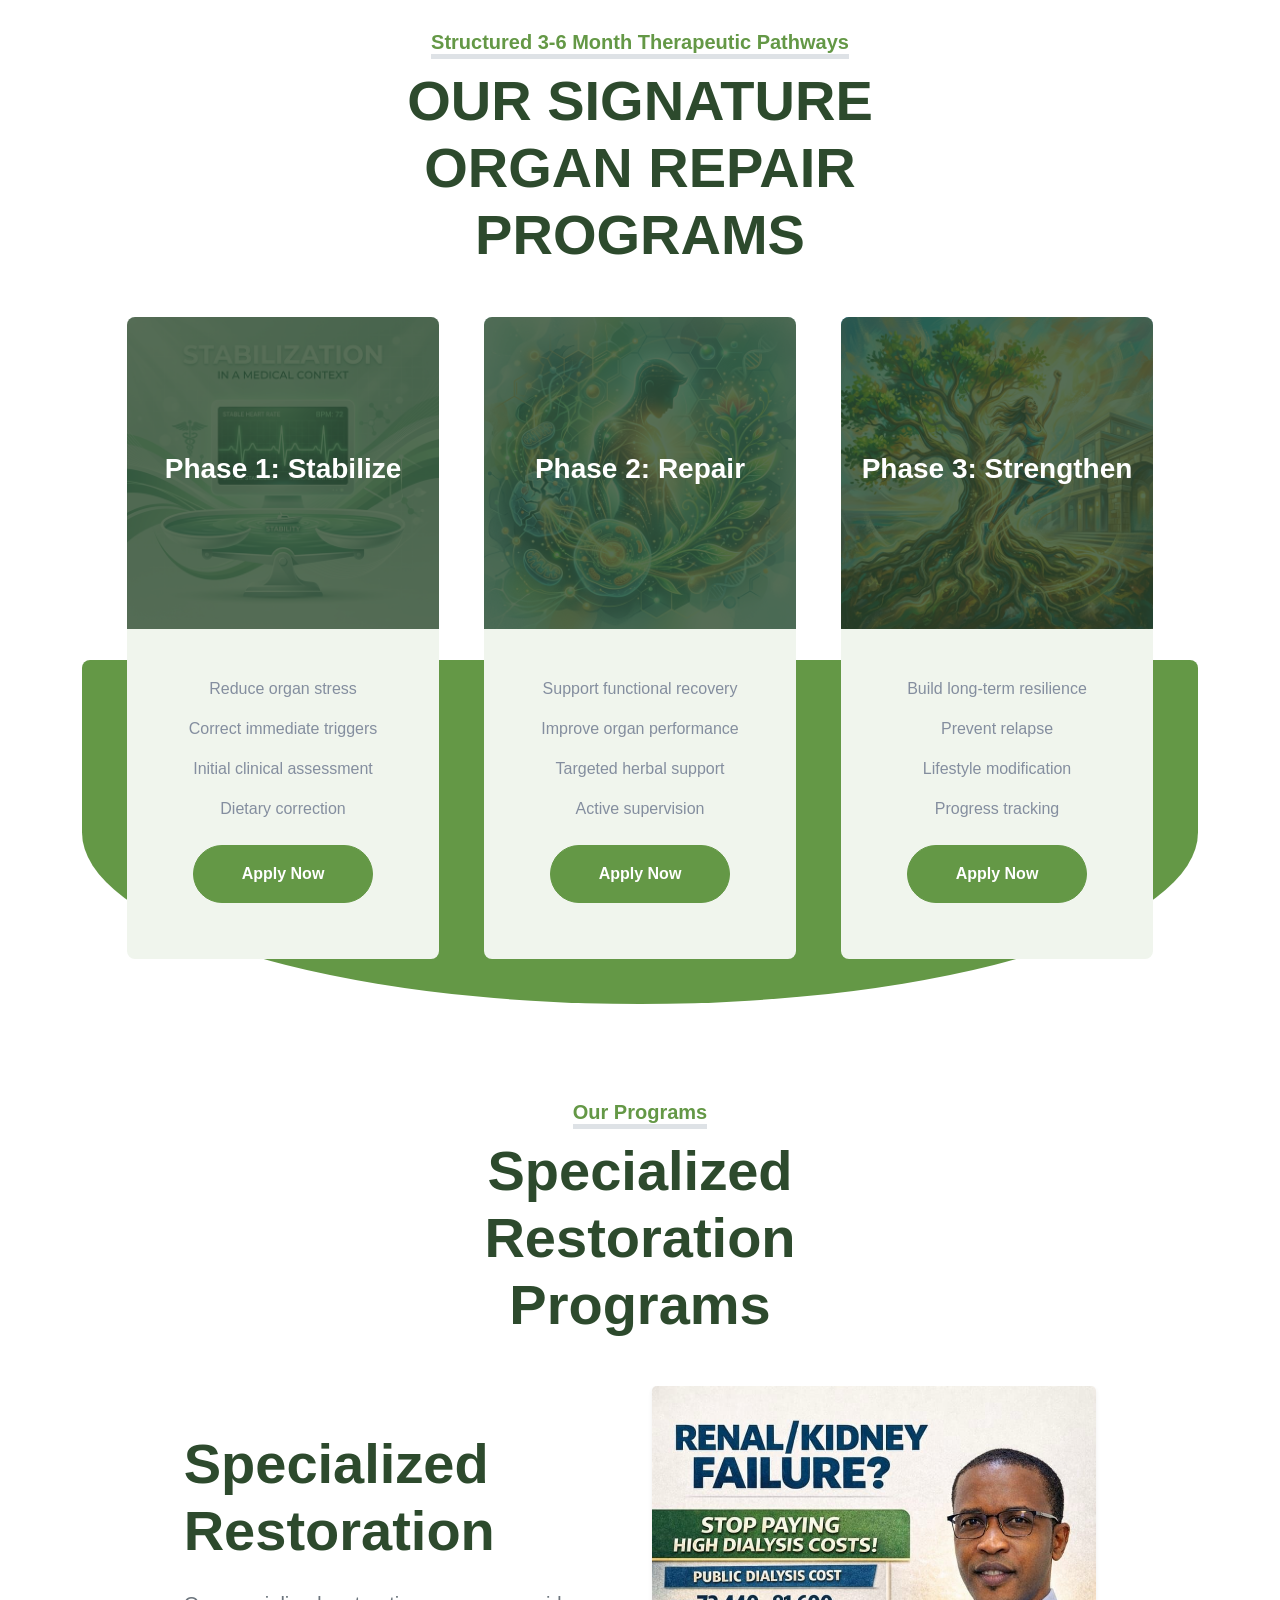
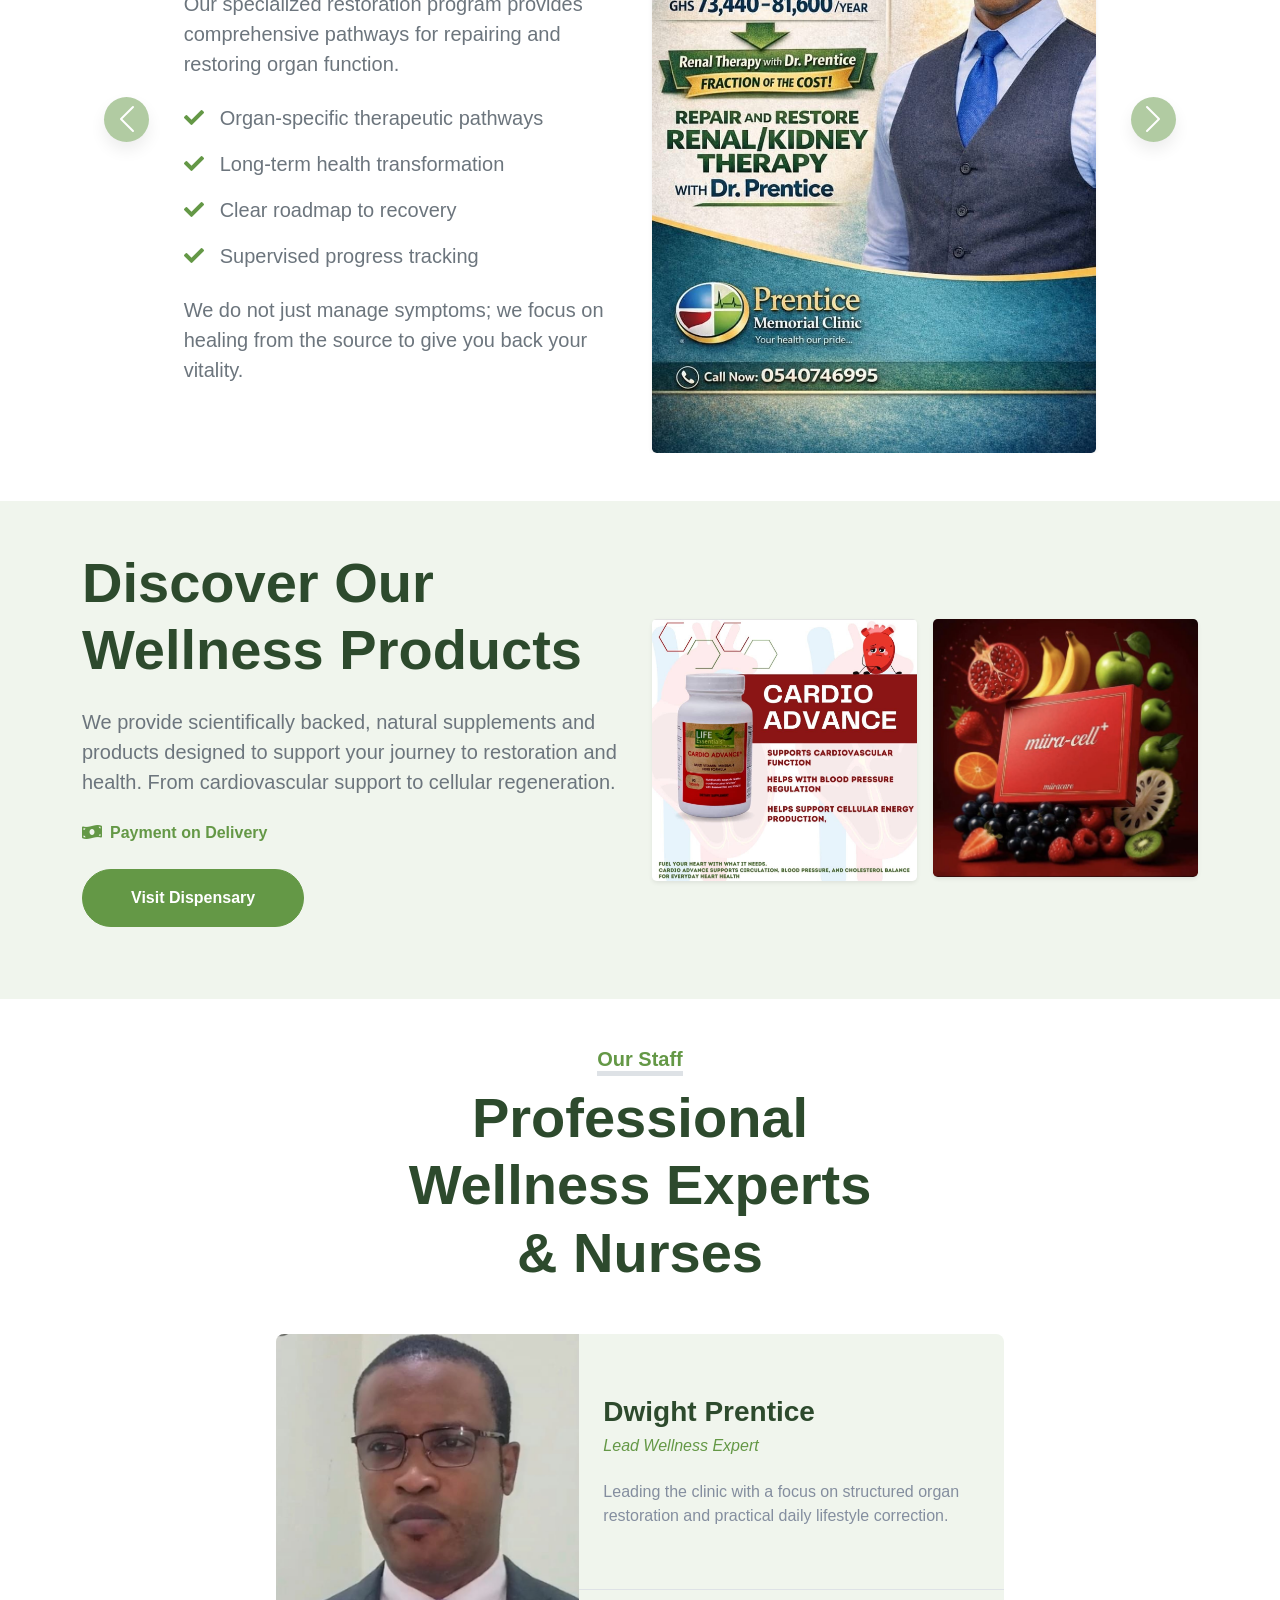
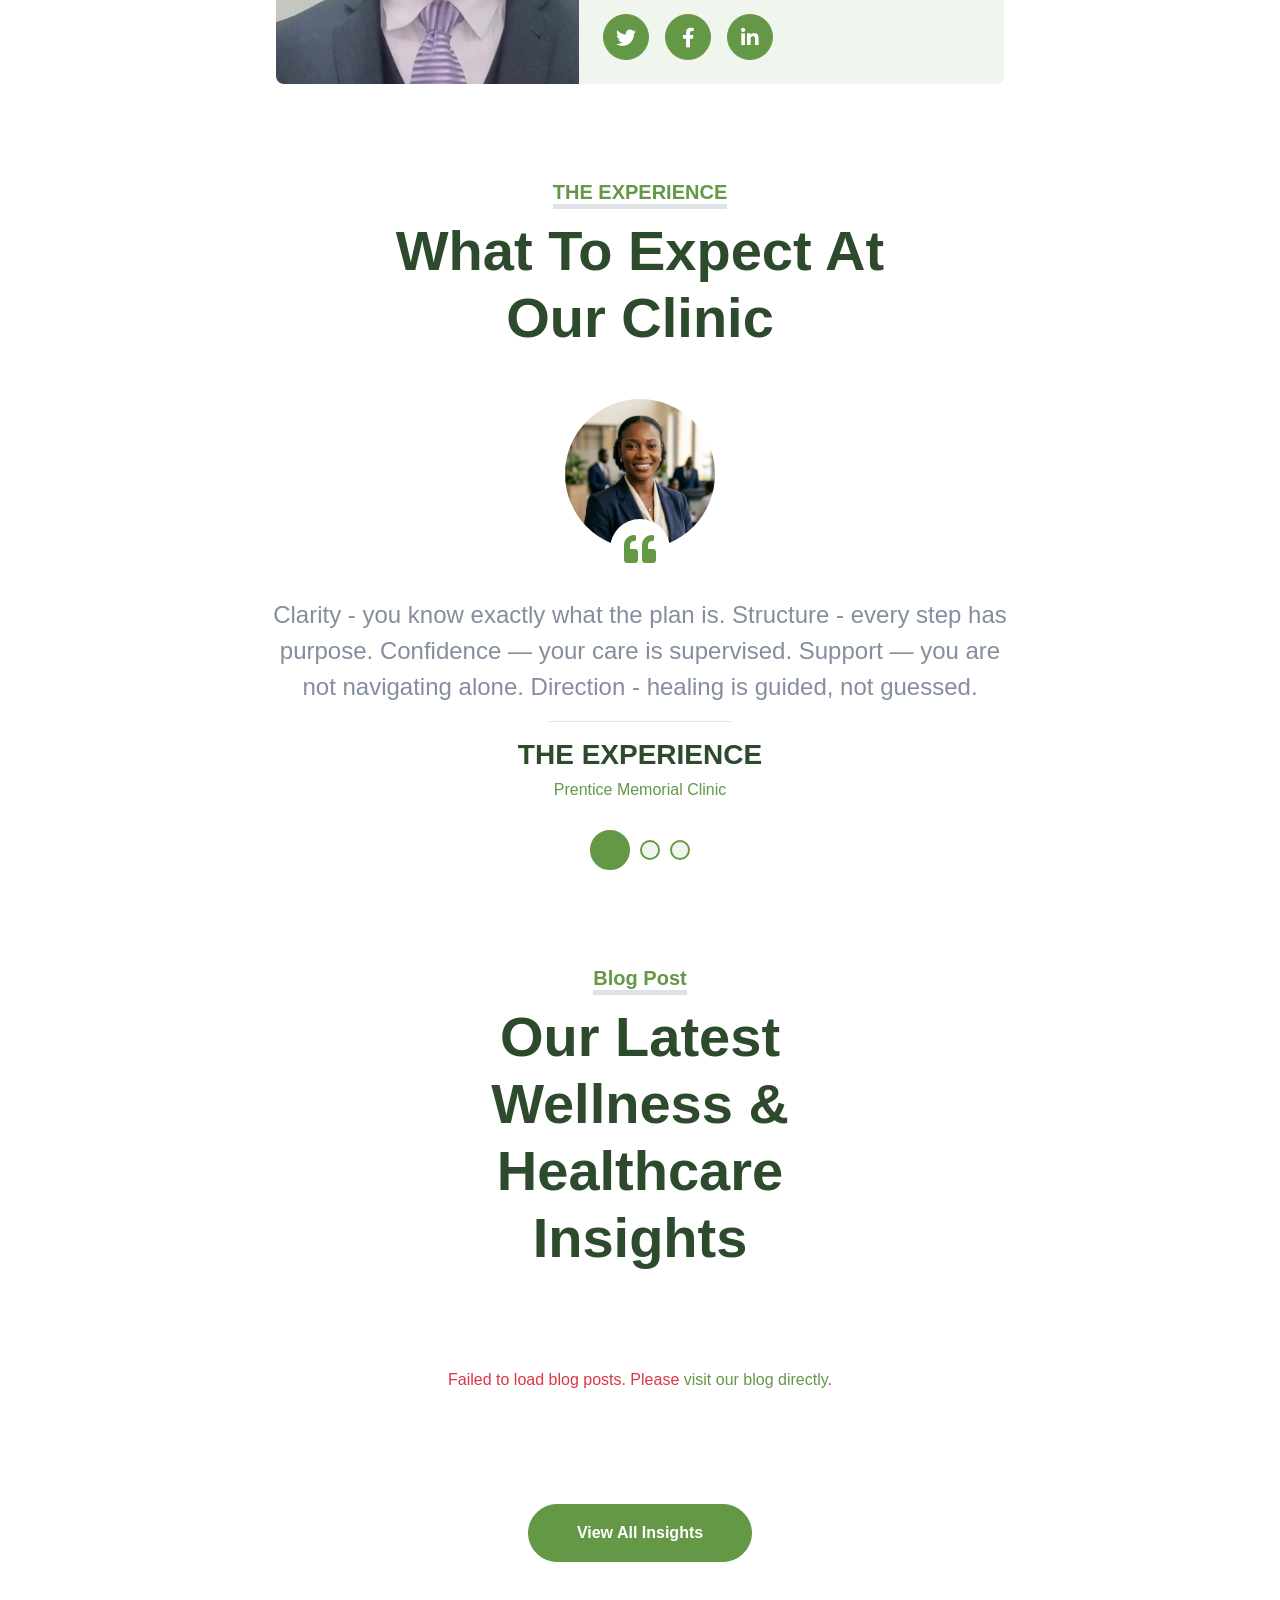
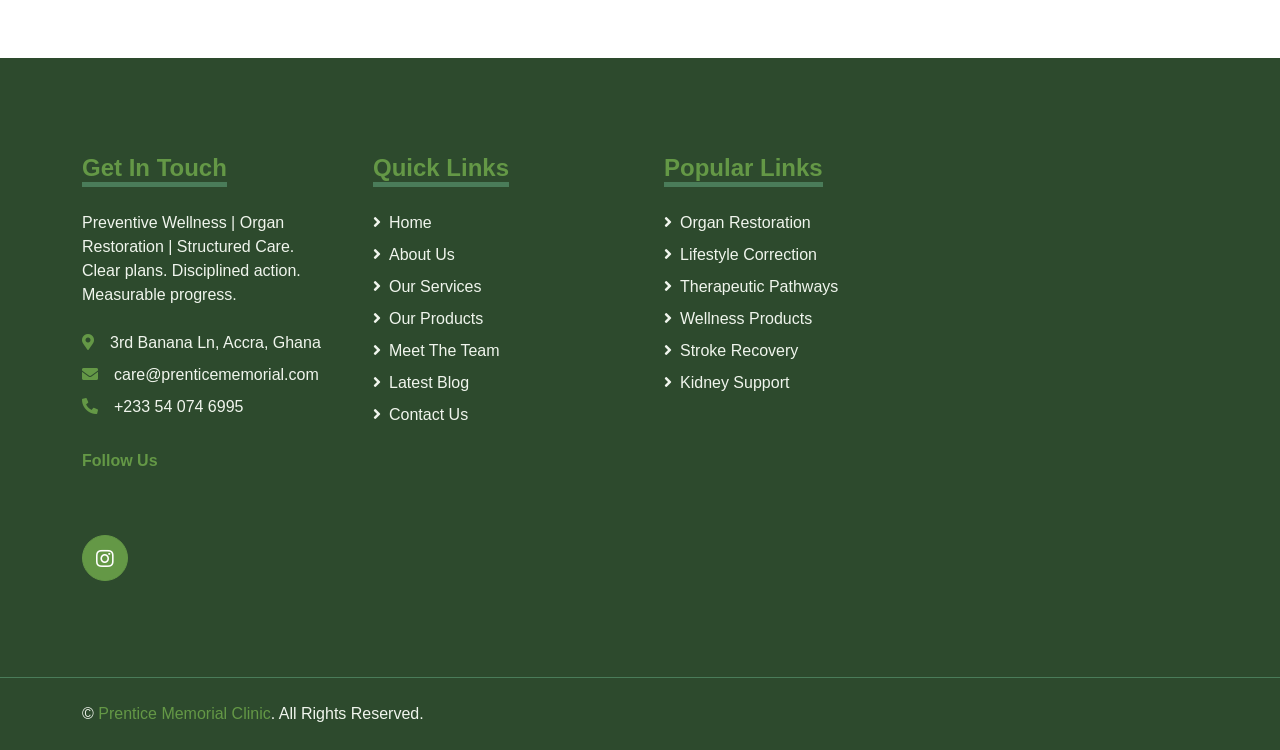
==== commit d3f3a709: "specialized section and hero update" ====
--- a/index.html
+++ b/index.html
@@ -91,7 +91,20 @@
     <!-- Hero Start -->
     <div id="header-carousel" class="carousel slide carousel-fade hero-section" data-bs-ride="carousel">
         <div class="carousel-inner">
-            <div class="carousel-item active" style="background-image: url('img/hero.png');">
+            <div class="carousel-item active" style="background-image: url('img/reception_page-0001.jpg');">
+                <div class="hero-overlay"></div>
+                <div class="carousel-caption d-flex flex-column align-items-center justify-content-center">
+                    <div class="p-3" style="max-width: 900px; z-index: 3; position: relative;">
+                        <h1 class="hero-title animated zoomIn">Welcome to Prentice Memorial Wellness</h1>
+                        <p class="hero-subtitle animated zoomIn">Experience a holistic approach to your wellness journey.</p>
+                        <div class="hero-buttons">
+                            <a href="#appointment" class="btn btn-primary btn-lg me-3 animated slideInLeft">Book Your Consultation</a>
+                            <a href="products.html" class="btn btn-outline-light btn-lg animated slideInRight">Explore Our Products</a>
+                        </div>
+                    </div>
+                </div>
+            </div>
+            <div class="carousel-item" style="background-image: url('img/hero.png');">
                 <div class="hero-overlay"></div>
                 <div class="carousel-caption d-flex flex-column align-items-center justify-content-center">
                     <div class="p-3" style="max-width: 900px; z-index: 3; position: relative;">
@@ -397,12 +410,60 @@
                 <h5 class="d-inline-block text-primary border-bottom border-5">Our Programs</h5>
                 <h1 class="display-4">Specialized Restoration Programs</h1>
             </div>
-            <div class="row g-5 align-items-center">
-                <div class="col-lg-12">
-                    <div class="program-img-wrapper">
-                        <img class="img-fluid w-100" src="products/program.jpg" alt="Specialized Programs">
-                    </div>
-                </div>
+            <div id="specialized-carousel" class="carousel slide" data-bs-ride="carousel">
+                <div class="carousel-inner">
+                    <!-- Carousel Item 1 -->
+                    <div class="carousel-item active">
+                        <div class="row align-items-center justify-content-center px-2">
+                            <div class="col-lg-5 col-md-6 mb-5 mb-lg-0">
+                                <h1 class="display-4 mb-4">Specialized Restoration</h1>
+                                <p class="fs-5 text-muted mb-4">Our specialized restoration program provides comprehensive pathways for repairing and restoring organ function.</p>
+                                <ul class="list-unstyled mb-4 fs-5 text-muted">
+                                    <li class="mb-3"><i class="fa fa-check text-primary me-3"></i>Organ-specific therapeutic pathways</li>
+                                    <li class="mb-3"><i class="fa fa-check text-primary me-3"></i>Long-term health transformation</li>
+                                    <li class="mb-3"><i class="fa fa-check text-primary me-3"></i>Clear roadmap to recovery</li>
+                                    <li><i class="fa fa-check text-primary me-3"></i>Supervised progress tracking</li>
+                                </ul>
+                                <p class="fs-5 text-muted mb-4">We do not just manage symptoms; we focus on healing from the source to give you back your vitality.</p>
+                            </div>
+                            <div class="col-lg-5 col-md-6">
+                                <img class="img-fluid rounded-3 shadow-sm w-100" src="products/program.jpg" alt="Specialized Program">
+                            </div>
+                        </div>
+                    </div>
+                    <!-- Carousel Item 2 -->
+                    <div class="carousel-item">
+                        <div class="row align-items-center justify-content-center px-2">
+                            <div class="col-lg-5 col-md-6 mb-5 mb-lg-0">
+                                <h1 class="display-4 mb-4">Natural Balance</h1>
+                                <p class="fs-5 text-muted mb-4">Achieve optimal health through holistic approaches and precise nutritional optimization designed to help maintain your body's natural equilibrium.</p>
+                                <ul class="list-unstyled mb-4 fs-5 text-muted">
+                                    <li class="mb-3"><i class="fa fa-check text-primary me-3"></i>Nutritional optimization plans</li>
+                                    <li class="mb-3"><i class="fa fa-check text-primary me-3"></i>Holistic lifestyle correction</li>
+                                    <li class="mb-3"><i class="fa fa-check text-primary me-3"></i>Preventive wellness strategies</li>
+                                    <li><i class="fa fa-check text-primary me-3"></i>Targeted herbal supplementation</li>
+                                </ul>
+                                <p class="fs-5 text-muted mb-4">Find the balance you need to support long-lasting wellness, inner harmony, and enduring health.</p>
+                            </div>
+                            <div class="col-lg-5 col-md-6">
+                                <img class="img-fluid rounded-3 shadow-sm w-100" src="img/natural balance_page-0001.jpg" alt="Natural Balance Program">
+                            </div>
+                        </div>
+                    </div>
+                </div>
+                <!-- Carousel Controls -->
+                <button class="carousel-control-prev" type="button" data-bs-target="#specialized-carousel" data-bs-slide="prev" style="width: 8%;">
+                    <div class="bg-primary rounded-circle d-flex align-items-center justify-content-center shadow" style="width: 45px; height: 45px;">
+                        <span class="carousel-control-prev-icon" aria-hidden="true"></span>
+                        <span class="visually-hidden">Previous</span>
+                    </div>
+                </button>
+                <button class="carousel-control-next" type="button" data-bs-target="#specialized-carousel" data-bs-slide="next" style="width: 8%;">
+                    <div class="bg-primary rounded-circle d-flex align-items-center justify-content-center shadow" style="width: 45px; height: 45px;">
+                        <span class="carousel-control-next-icon" aria-hidden="true"></span>
+                        <span class="visually-hidden">Next</span>
+                    </div>
+                </button>
             </div>
         </div>
     </div>
--- a/css/style.css
+++ b/css/style.css
@@ -317,7 +317,7 @@
     background: #000; /* Dark fallback instead of green */
 }
 
-.carousel-item {
+.hero-section .carousel-item {
     height: 100vh;
     min-height: 500px;
     background-size: cover;
@@ -379,8 +379,8 @@
 
 @media (max-width: 991.98px) {
     .hero-section,
-    .carousel-inner,
-    .carousel-item {
+    .hero-section .carousel-inner,
+    .hero-section .carousel-item {
         min-height: 600px; /* Increased height for mobile */
     }
 
@@ -388,7 +388,7 @@
         padding: 0; /* Remove padding to let carousel items fill */
     }
 
-    .carousel-item {
+    .hero-section .carousel-item {
         display: flex !important;
         align-items: center;
         justify-content: center;
